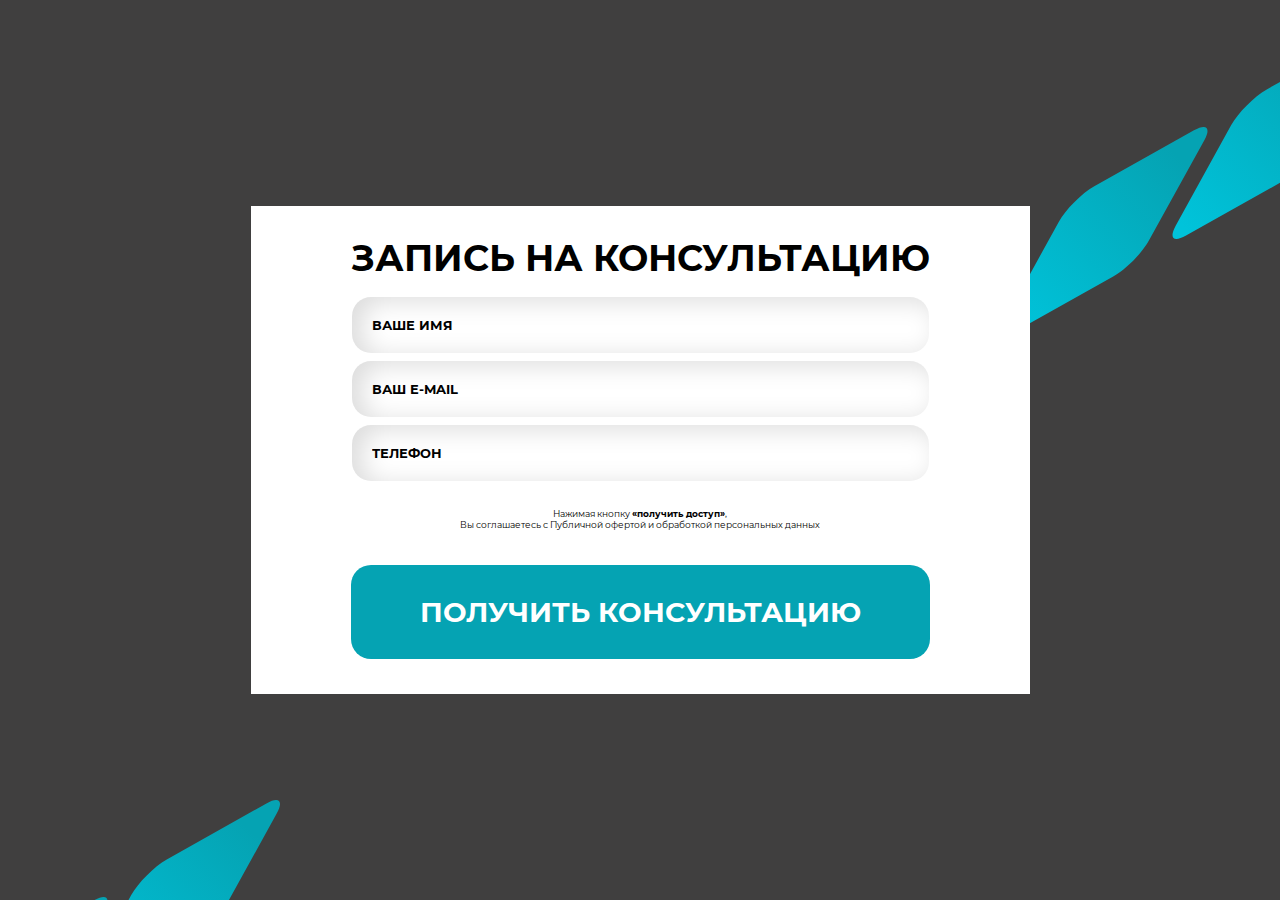
==== consultation.html @ 66cf389f "add forms" ====
<!DOCTYPE html>
<html lang="en">

<head>
    <meta charset="UTF-8">
    <meta http-equiv="X-UA-Compatible" content="IE=edge">
    <meta name="viewport" content="width=device-width, initial-scale=1.0">

    <link rel="apple-touch-icon" sizes="180x180" href="./images/apple-touch-icon.png">
    <link rel="icon" type="image/png" sizes="32x32" href="./images/favicon-32x32.png">
    <link rel="icon" type="image/png" sizes="16x16" href="./images/favicon-16x16.png">

    <title>Sreda</title>
    <link rel="stylesheet" href="./font/Montserrat/stylesheet.css">
    <link rel="stylesheet" href="./css/custom-select.css">
    <link rel="stylesheet" href="./css/style.css?4635423565">

    <script src="./js/jquery-3.4.0.min.js"></script>
</head>

<body>
    <div class="form-container">
        <div class="form-wrapper">
            <form action="#" autocomplete="off" class="form-valid">
                <div class="form-header">
                    запись на консультацию
                </div>
                <div class="form-group">
                    <input type="text" name="q-1" placeholder="Ваше Имя" data-reqired>
                    <div class="error-text">
                        Поле обязательное для заполнения
                    </div>
                </div>
                <div class="form-group">
                    <input type="email" name="q-2" placeholder="Ваш e-mail" data-reqired>
                    <div class="error-text">
                        Поле обязательное для заполнения
                    </div>
                </div>
                <div class="form-group">
                    <input class="phone" type="tel" name="q-3" placeholder="Телефон" data-reqired>
                    <div class="error-text">
                        Поле обязательное для заполнения
                    </div>
                </div>
                <div class="form-text">
                    Нажимая кнопку <span class="bold">«получить доступ»</span>, <br>
                    Вы соглашаетесь с Публичной офертой и обработкой персональных данных
                </div>
                <div class="btn-wrap">
                    <button class="btn-submit valid-form-send">
                        Получить консультацию
                    </button>
                </div>
            </form>
        </div>
    </div>
    <script src="./js/custom-select.js"></script>
    <script src="./js/validation.js"></script>
</body>

</html>
---- font/Montserrat/stylesheet.css ----
/* This stylesheet generated by Transfonter (https://transfonter.org) on October 3, 2017 10:05 PM */

@font-face {
	font-family: 'Montserrat';
	src: url('Montserrat-Light.eot');
	src: local('Montserrat Light'), local('Montserrat-Light'),
		url('Montserrat-Light.eot?#iefix') format('embedded-opentype'),
		url('Montserrat-Light.woff') format('woff'),
		url('Montserrat-Light.ttf') format('truetype');
	font-weight: 300;
	font-style: normal;
}

@font-face {
	font-family: 'Montserrat';
	src: url('Montserrat-MediumItalic.eot');
	src: local('Montserrat Medium Italic'), local('Montserrat-MediumItalic'),
		url('Montserrat-MediumItalic.eot?#iefix') format('embedded-opentype'),
		url('Montserrat-MediumItalic.woff') format('woff'),
		url('Montserrat-MediumItalic.ttf') format('truetype');
	font-weight: 500;
	font-style: italic;
}

@font-face {
	font-family: 'Montserrat';
	src: url('Montserrat-Thin.eot');
	src: local('Montserrat Thin'), local('Montserrat-Thin'),
		url('Montserrat-Thin.eot?#iefix') format('embedded-opentype'),
		url('Montserrat-Thin.woff') format('woff'),
		url('Montserrat-Thin.ttf') format('truetype');
	font-weight: 100;
	font-style: normal;
}

@font-face {
	font-family: 'Montserrat';
	src: url('Montserrat-ExtraLightItalic.eot');
	src: local('Montserrat ExtraLight Italic'), local('Montserrat-ExtraLightItalic'),
		url('Montserrat-ExtraLightItalic.eot?#iefix') format('embedded-opentype'),
		url('Montserrat-ExtraLightItalic.woff') format('woff'),
		url('Montserrat-ExtraLightItalic.ttf') format('truetype');
	font-weight: 200;
	font-style: italic;
}

@font-face {
	font-family: 'Montserrat';
	src: url('Montserrat-BoldItalic.eot');
	src: local('Montserrat Bold Italic'), local('Montserrat-BoldItalic'),
		url('Montserrat-BoldItalic.eot?#iefix') format('embedded-opentype'),
		url('Montserrat-BoldItalic.woff') format('woff'),
		url('Montserrat-BoldItalic.ttf') format('truetype');
	font-weight: bold;
	font-style: italic;
}

@font-face {
	font-family: 'Montserrat';
	src: url('Montserrat-SemiBold.eot');
	src: local('Montserrat SemiBold'), local('Montserrat-SemiBold'),
		url('Montserrat-SemiBold.eot?#iefix') format('embedded-opentype'),
		url('Montserrat-SemiBold.woff') format('woff'),
		url('Montserrat-SemiBold.ttf') format('truetype');
	font-weight: 600;
	font-style: normal;
}

@font-face {
	font-family: 'Montserrat';
	src: url('Montserrat-ExtraLight.eot');
	src: local('Montserrat ExtraLight'), local('Montserrat-ExtraLight'),
		url('Montserrat-ExtraLight.eot?#iefix') format('embedded-opentype'),
		url('Montserrat-ExtraLight.woff') format('woff'),
		url('Montserrat-ExtraLight.ttf') format('truetype');
	font-weight: 200;
	font-style: normal;
}

@font-face {
	font-family: 'Montserrat';
	src: url('Montserrat-ExtraBoldItalic.eot');
	src: local('Montserrat ExtraBold Italic'), local('Montserrat-ExtraBoldItalic'),
		url('Montserrat-ExtraBoldItalic.eot?#iefix') format('embedded-opentype'),
		url('Montserrat-ExtraBoldItalic.woff') format('woff'),
		url('Montserrat-ExtraBoldItalic.ttf') format('truetype');
	font-weight: 800;
	font-style: italic;
}

@font-face {
	font-family: 'Montserrat';
	src: url('Montserrat-Italic.eot');
	src: local('Montserrat Italic'), local('Montserrat-Italic'),
		url('Montserrat-Italic.eot?#iefix') format('embedded-opentype'),
		url('Montserrat-Italic.woff') format('woff'),
		url('Montserrat-Italic.ttf') format('truetype');
	font-weight: normal;
	font-style: italic;
}

@font-face {
	font-family: 'Montserrat';
	src: url('Montserrat-Bold.eot');
	src: local('Montserrat Bold'), local('Montserrat-Bold'),
		url('Montserrat-Bold.eot?#iefix') format('embedded-opentype'),
		url('Montserrat-Bold.woff') format('woff'),
		url('Montserrat-Bold.ttf') format('truetype');
	font-weight: bold;
	font-style: normal;
}

@font-face {
	font-family: 'Montserrat';
	src: url('Montserrat-LightItalic.eot');
	src: local('Montserrat Light Italic'), local('Montserrat-LightItalic'),
		url('Montserrat-LightItalic.eot?#iefix') format('embedded-opentype'),
		url('Montserrat-LightItalic.woff') format('woff'),
		url('Montserrat-LightItalic.ttf') format('truetype');
	font-weight: 300;
	font-style: italic;
}

@font-face {
	font-family: 'Montserrat';
	src: url('Montserrat-BlackItalic.eot');
	src: local('Montserrat Black Italic'), local('Montserrat-BlackItalic'),
		url('Montserrat-BlackItalic.eot?#iefix') format('embedded-opentype'),
		url('Montserrat-BlackItalic.woff') format('woff'),
		url('Montserrat-BlackItalic.ttf') format('truetype');
	font-weight: 900;
	font-style: italic;
}

@font-face {
	font-family: 'Montserrat';
	src: url('Montserrat-SemiBoldItalic.eot');
	src: local('Montserrat SemiBold Italic'), local('Montserrat-SemiBoldItalic'),
		url('Montserrat-SemiBoldItalic.eot?#iefix') format('embedded-opentype'),
		url('Montserrat-SemiBoldItalic.woff') format('woff'),
		url('Montserrat-SemiBoldItalic.ttf') format('truetype');
	font-weight: 600;
	font-style: italic;
}

/*@font-face {*/
/*	font-family: 'Montserrat';*/
/*	src: url('Montserrat-Regular.eot');*/
/*	src: local('Montserrat Regular'), local('Montserrat-Regular'),*/
/*		url('Montserrat-Regular.eot?#iefix') format('embedded-opentype'),*/
/*		url('Montserrat-Regular.woff') format('woff'),*/
/*		url('Montserrat-Regular.ttf') format('truetype');*/
/*	font-weight: normal;*/
/*	font-style: normal;*/
/*}*/
@font-face {
	font-family: "Montserrat";
	font-display: swap;
	src: url("Montserrat-Regular.ttf") format("truetype");
	font-style: normal;
	font-weight: 400;
}

@font-face {
	font-family: 'Montserrat';
	src: url('Montserrat-Medium.eot');
	src: local('Montserrat Medium'), local('Montserrat-Medium'),
		url('Montserrat-Medium.eot?#iefix') format('embedded-opentype'),
		url('Montserrat-Medium.woff') format('woff'),
		url('Montserrat-Medium.ttf') format('truetype');
	font-weight: 500;
	font-style: normal;
}

@font-face {
	font-family: 'Montserrat';
	src: url('Montserrat-ExtraBold.eot');
	src: local('Montserrat ExtraBold'), local('Montserrat-ExtraBold'),
		url('Montserrat-ExtraBold.eot?#iefix') format('embedded-opentype'),
		url('Montserrat-ExtraBold.woff') format('woff'),
		url('Montserrat-ExtraBold.ttf') format('truetype');
	font-weight: 800;
	font-style: normal;
}

@font-face {
	font-family: 'Montserrat';
	src: url('Montserrat-Black.eot');
	src: local('Montserrat Black'), local('Montserrat-Black'),
		url('Montserrat-Black.eot?#iefix') format('embedded-opentype'),
		url('Montserrat-Black.woff') format('woff'),
		url('Montserrat-Black.ttf') format('truetype');
	font-weight: 900;
	font-style: normal;
}

@font-face {
	font-family: 'Montserrat';
	src: url('Montserrat-ThinItalic.eot');
	src: local('Montserrat Thin Italic'), local('Montserrat-ThinItalic'),
		url('Montserrat-ThinItalic.eot?#iefix') format('embedded-opentype'),
		url('Montserrat-ThinItalic.woff') format('woff'),
		url('Montserrat-ThinItalic.ttf') format('truetype');
	font-weight: 100;
	font-style: italic;
}
---- css/custom-select.css ----
.customselect-wrapper .checked {
  display: inline-block;
  width: 10px;
  height: 10px;
  border: 0.5px solid #C4C4C4;
  border-radius: 50%;
  margin-right: 5px;
  -webkit-transition: all 0.3s ease-in;
  -o-transition: all 0.3s ease-in;
  transition: all 0.3s ease-in;
  cursor: pointer;
}

.customselect-wrapper .checked.active {
  background: #05A3B3;
  border-color: #05A3B3;
}

.customselect-wrapper .text {
  display: inline-block;
  max-width: calc(100% - 20px);
}

.customselect-wrapper .select-hidden {
  display: none;
  visibility: hidden;
  padding-right: 10px;
}

.customselect-wrapper .select {
  cursor: pointer;
  display: inline-block;
  position: relative;
  width: 100%;
}

.customselect-wrapper .select-styled {
  width: 100%;
  -webkit-transition: all 0.3s ease-in;
  -o-transition: all 0.3s ease-in;
  transition: all 0.3s ease-in;
  padding-right: 40px;
  background: #FFFFFF;
  -webkit-box-shadow: inset 10px 4px 26px rgba(0, 0, 0, 0.14);
          box-shadow: inset 10px 4px 26px rgba(0, 0, 0, 0.14);
  border-radius: 20px;
  padding: 20px;
  font-family: "Montserrat";
  font-weight: bold;
  font-size: 13px;
  line-height: 16px;
  text-transform: uppercase;
  color: #000000;
  border: 1px solid transparent;
  -webkit-transition: border-color 0.3s ease-in;
  -o-transition: border-color 0.3s ease-in;
  transition: border-color 0.3s ease-in;
}

.customselect-wrapper .select-styled:after {
  content: "";
  position: absolute;
  width: 28px;
  height: 12px;
  right: 20px;
  top: calc(50% - 6px);
  display: block;
  background: url(./../images/blue-arrow.svg);
  background-position: center;
  -webkit-background-size: contain;
          background-size: contain;
  background-repeat: no-repeat;
  -webkit-transition: all 0.3s ease-in;
  -o-transition: all 0.3s ease-in;
  transition: all 0.3s ease-in;
}

.customselect-wrapper .select-styled:hover {
  border-color: #05A3B3;
}

.customselect-wrapper .select-styled:active, .customselect-wrapper .select-styled.active {
  border-color: #05A3B3;
}

.customselect-wrapper .select-styled:active:after, .customselect-wrapper .select-styled.active:after {
  -webkit-transform: rotate(180deg);
      -ms-transform: rotate(180deg);
       -o-transform: rotate(180deg);
          transform: rotate(180deg);
}

.customselect-wrapper .select-options {
  display: none;
  position: absolute;
  top: 100%;
  right: 0;
  left: 0;
  z-index: 999;
  margin: 0;
  padding: 0;
  list-style: none;
  background: #FFFFFF;
  -webkit-box-shadow: inset 10px 4px 26px rgba(0, 0, 0, 0.14), 0px 5px 10px 0px rgba(0, 0, 0, 0.2);
          box-shadow: inset 10px 4px 26px rgba(0, 0, 0, 0.14), 0px 5px 10px 0px rgba(0, 0, 0, 0.2);
  border-radius: 20px;
  max-height: 150px;
  overflow: auto;
}

.customselect-wrapper .select-options li {
  margin: 0;
  -webkit-transition: all 0.2s ease-in;
  -o-transition: all 0.2s ease-in;
  transition: all 0.2s ease-in;
  font-family: "Montserrat";
  font-weight: bold;
  font-size: 13px;
  line-height: 16px;
  text-transform: uppercase;
  color: #000000;
  padding: 15px 20px;
  border-bottom: 0.5px solid #E0E0E0;
  display: -webkit-box;
  display: -webkit-flex;
  display: -ms-flexbox;
  display: flex;
  -webkit-box-align: center;
  -webkit-align-items: center;
      -ms-flex-align: center;
          align-items: center;
  background: transparent;
}

.customselect-wrapper .select-options li:hover {
  background: #61C3D9;
}

.customselect-wrapper .select-options li.active {
  border-bottom: 2px solid #05A3B3;
}

.customselect-wrapper .select-options li[rel="hide"] {
  display: none;
}
/*# sourceMappingURL=custom-select.css.map */
---- css/style.css ----
@charset "UTF-8";
html, body, div, span, applet, object, iframe, h1, h2, h3, h4, h5, h6, p, blockquote, pre, a, abbr, acronym, address, big, cite, code, del, dfn, em, img, ins, kbd, q, s, samp, small, strike, strong, sub, sup, tt, var, b, u, i, center, dl, dt, dd, ol, ul, li, fieldset, form, label, legend, table, caption, tbody, tfoot, thead, tr, th, td, article, aside, canvas, details, embed, figure, figcaption, footer, header, hgroup, menu, nav, output, ruby, section, summary, time, mark, audio, video {
  margin: 0;
  padding: 0;
  border: 0;
  font-size: 100%;
  font: inherit;
  vertical-align: baseline;
}

/* HTML5 display-role reset for older browsers */
article, aside, details, figcaption, figure, footer, header, hgroup, menu, nav, section {
  display: block;
}

body {
  line-height: 1;
}

ol, ul {
  list-style: none;
}

blockquote, q {
  quotes: none;
}

blockquote:before, blockquote:after {
  content: '';
  content: none;
}

q:before, q:after {
  content: '';
  content: none;
}

table {
  border-collapse: collapse;
  border-spacing: 0;
}

* {
  -webkit-box-sizing: border-box;
          box-sizing: border-box;
}

* {
  -webkit-box-sizing: border-box;
          box-sizing: border-box;
}

*::-webkit-scrollbar-track {
  -webkit-box-shadow: inset 0 0 6px rgba(0, 0, 0, 0.3);
          box-shadow: inset 0 0 6px rgba(0, 0, 0, 0.3);
  border-radius: 10px;
  background-color: #F5F5F5;
}

*::-webkit-scrollbar {
  width: 10px;
  background-color: #F5F5F5;
}

*::-webkit-scrollbar-thumb {
  border-radius: 5px;
  -webkit-box-shadow: inset 0 0 6px rgba(0, 0, 0, 0.3);
          box-shadow: inset 0 0 6px rgba(0, 0, 0, 0.3);
  background-color: #05A3B3;
}

body {
  font-family: "Montserrat";
  font-size: 14px;
  min-height: 100%;
}

.banner {
  width: 100%;
  position: relative;
  max-width: 100%;
  overflow: hidden;
}

.banner::before {
  content: "";
  width: 100%;
  height: 38px;
  background: #05A3B3;
  display: block;
  position: relative;
  z-index: 50;
}

.banner::after {
  content: "";
  position: absolute;
  width: 50%;
  height: 756px;
  background: url(./../images/banner-bg.png);
  background-position: center;
  background-repeat: no-repeat;
  -webkit-background-size: contain;
          background-size: contain;
  top: -20px;
  right: 18%;
  z-index: 1;
}

.banner .banner-content {
  padding-top: 100px;
  padding-bottom: 120px;
  padding-left: 75px;
  padding-right: 75px;
  position: relative;
  z-index: 50;
}

.banner .banner-content .logo {
  width: 90%;
  max-width: 656px;
  padding-bottom: 15px;
  margin: auto;
}

.banner .banner-content .logo img {
  width: 100%;
}

.banner .banner-content .black-text {
  max-width: 1200px;
  margin: auto;
  font-family: "Montserrat";
  font-weight: bold;
  font-size: 59px;
  line-height: 72px;
  text-align: center;
  text-transform: uppercase;
  color: #000000;
  padding-bottom: 40px;
}

.banner .banner-content .blue-text {
  font-family: "Montserrat";
  font-style: normal;
  font-weight: bold;
  font-size: 24px;
  line-height: 29px;
  text-transform: uppercase;
  color: #61C3D9;
  margin: auto;
  max-width: 700px;
  text-align: center;
}

.whatSreda {
  padding-top: 90px;
  padding-bottom: 40px;
  position: relative;
  width: 100%;
  max-width: 100%;
  overflow: hidden;
}

.whatSreda .bg-circle1 {
  position: absolute;
  z-index: 1;
  display: block;
  background: url(./../images/whatSreda-bg1.svg);
  background-position: left bottom;
  background-repeat: no-repeat;
  -webkit-background-size: contain;
          background-size: contain;
  bottom: 0px;
  left: 0px;
  width: 575px;
  height: 740px;
}

.whatSreda .bg-circle2 {
  content: "";
  position: absolute;
  z-index: 2;
  display: block;
  background: url(./../images/whatSreda-bg2.svg);
  background-position: left bottom;
  background-repeat: no-repeat;
  -webkit-background-size: contain;
          background-size: contain;
  bottom: 0px;
  left: 0px;
  width: 578px;
  height: 639px;
}

.whatSreda .bg-rhomb1 {
  position: absolute;
  width: 191px;
  height: 192px;
  top: 90px;
  right: 50px;
  background: url(./../images/blue-rhomb.svg);
  -webkit-background-size: contain;
          background-size: contain;
  background-repeat: no-repeat;
  background-position: center;
  z-index: 55;
}

.whatSreda .bg-rhomb2 {
  position: absolute;
  width: 191px;
  height: 192px;
  bottom: 94px;
  right: -50px;
  background: url(./../images/blue-rhomb.svg);
  -webkit-background-size: contain;
          background-size: contain;
  background-repeat: no-repeat;
  background-position: center;
  z-index: 55;
}

.whatSreda .whatSreda-content {
  position: relative;
  padding-left: 70px;
  padding-right: 70px;
  z-index: 50;
}

.whatSreda .whatSreda-content .whatSreda-header {
  position: relative;
  margin-left: 400px;
  font-family: "Montserrat";
  font-weight: bold;
  font-size: 64px;
  line-height: 78px;
  text-transform: uppercase;
  color: #000000;
  display: inline-block;
}

.whatSreda .whatSreda-content .whatSreda-header::before {
  content: "";
  position: absolute;
  z-index: 1;
  width: 225px;
  height: 15px;
  background: url(./../images/whtaSreda-header-bg.svg);
  background-position: center;
  background-repeat: no-repeat;
  -webkit-background-size: contain;
          background-size: contain;
  top: -20px;
  left: -25px;
}

.whatSreda .whatSreda-content .whatSreda-header::after {
  content: "";
  position: absolute;
  z-index: 1;
  width: 225px;
  height: 15px;
  background: url(./../images/whtaSreda-header-bg.svg);
  background-position: center;
  background-repeat: no-repeat;
  -webkit-background-size: contain;
          background-size: contain;
  bottom: -20px;
  right: -35px;
}

.whatSreda .whatSreda-content .whatSreda-block {
  margin-top: 40px;
  border: 4px solid #61C3D9;
  border-radius: 45px;
  display: -webkit-box;
  display: -webkit-flex;
  display: -ms-flexbox;
  display: flex;
  -webkit-box-align: stretch;
  -webkit-align-items: stretch;
      -ms-flex-align: stretch;
          align-items: stretch;
  -webkit-box-pack: start;
  -webkit-justify-content: flex-start;
      -ms-flex-pack: start;
          justify-content: flex-start;
  position: relative;
  min-height: 330px;
}

.whatSreda .whatSreda-content .whatSreda-block::before {
  content: "";
  position: absolute;
  width: 60px;
  height: 60px;
  border-radius: 15px;
  top: -30px;
  left: 45px;
  background: -webkit-linear-gradient(45deg, #00C3DA 5.24%, #05A3B3 86.37%);
  background: -o-linear-gradient(45deg, #00C3DA 5.24%, #05A3B3 86.37%);
  background: linear-gradient(45deg, #00C3DA 5.24%, #05A3B3 86.37%);
}

.whatSreda .whatSreda-content .whatSreda-block .whatSreda-phoneText {
  width: 400px;
  position: relative;
}

.whatSreda .whatSreda-content .whatSreda-block .whatSreda-phoneText::before {
  content: "";
  position: absolute;
  z-index: 10;
  bottom: 0px;
  left: 15px;
  width: 392px;
  height: 499px;
  background: url(./../images/whatSreda-phone.png);
  background-position: right bottom;
  background-repeat: no-repeat;
  -webkit-background-size: contain;
          background-size: contain;
  display: block;
}

.whatSreda .whatSreda-content .whatSreda-block .whatSreda-phoneText ul {
  position: absolute;
  width: 169px;
  height: 330px;
  background: #403F3F;
  bottom: 146px;
  left: 168px;
  padding: 33px 15px;
}

.whatSreda .whatSreda-content .whatSreda-block .whatSreda-phoneText ul .logo {
  padding-bottom: 46px;
  width: 135px;
  max-width: 100%;
}

.whatSreda .whatSreda-content .whatSreda-block .whatSreda-phoneText ul .logo img {
  width: 100%;
}

.whatSreda .whatSreda-content .whatSreda-block .whatSreda-phoneText ul .item {
  padding-right: 5px;
  padding-left: 5px;
  position: relative;
  padding-bottom: 20px;
  font-family: "Montserrat";
  font-size: 14px;
  line-height: 17px;
  color: #FFFFFF;
  display: -webkit-box;
  display: -webkit-flex;
  display: -ms-flexbox;
  display: flex;
  -webkit-box-align: center;
  -webkit-align-items: center;
      -ms-flex-align: center;
          align-items: center;
  -webkit-box-pack: start;
  -webkit-justify-content: flex-start;
      -ms-flex-pack: start;
          justify-content: flex-start;
}

.whatSreda .whatSreda-content .whatSreda-block .whatSreda-phoneText ul .item::before {
  content: "";
  margin-right: 7px;
  min-width: 15px;
  width: 15px;
  height: 15px;
  background: -webkit-linear-gradient(45deg, #00C3DA 5.24%, #05A3B3 86.37%);
  background: -o-linear-gradient(45deg, #00C3DA 5.24%, #05A3B3 86.37%);
  background: linear-gradient(45deg, #00C3DA 5.24%, #05A3B3 86.37%);
  border-radius: 3px;
  display: block;
}

.whatSreda .whatSreda-content .whatSreda-block .whatSreda-text {
  width: calc(100% - 400px);
  padding-top: 85px;
  padding-right: 70px;
  padding-bottom: 70px;
  font-family: "Montserrat";
  font-size: 28px;
  line-height: 34px;
  color: #000000;
}

.whatSreda .whatSreda-content .whatSreda-block .whatSreda-text .bold {
  font-weight: bold;
}

.whatSreda .whatSreda-content .btns-cont {
  display: -webkit-box;
  display: -webkit-flex;
  display: -ms-flexbox;
  display: flex;
  -webkit-box-align: stretch;
  -webkit-align-items: stretch;
      -ms-flex-align: stretch;
          align-items: stretch;
  -webkit-justify-content: space-around;
      -ms-flex-pack: distribute;
          justify-content: space-around;
  padding-top: 90px;
}

.whatSreda .whatSreda-content .btns-cont .btn-blue {
  width: 50%;
  max-width: 540px;
}

.btn-blue {
  background: #05A3B3;
  border-radius: 20px;
  padding: 18px 80px;
  font-family: "Montserrat";
  font-weight: bold;
  font-size: 24px;
  line-height: 29px;
  text-transform: uppercase;
  color: #FFFFFF;
  text-align: center;
  white-space: normal;
  text-decoration: none;
  outline: none;
  border: none;
  cursor: pointer;
  display: -webkit-box;
  display: -webkit-flex;
  display: -ms-flexbox;
  display: flex;
  -webkit-box-align: center;
  -webkit-align-items: center;
      -ms-flex-align: center;
          align-items: center;
  -webkit-box-pack: center;
  -webkit-justify-content: center;
      -ms-flex-pack: center;
          justify-content: center;
  -webkit-box-shadow: 0px 4px 4px rgba(0, 0, 0, 0.25);
          box-shadow: 0px 4px 4px rgba(0, 0, 0, 0.25);
  margin-right: 10px;
  margin-left: 10px;
}

.twoBlocks {
  padding: 80px 60px;
  background: -webkit-gradient(linear, left top, left bottom, from(#05A3B3), to(#00C3DA));
  background: -webkit-linear-gradient(top, #05A3B3 0%, #00C3DA 100%);
  background: -o-linear-gradient(top, #05A3B3 0%, #00C3DA 100%);
  background: linear-gradient(180deg, #05A3B3 0%, #00C3DA 100%);
}

.twoBlocks .twoBlocks-content {
  display: -webkit-box;
  display: -webkit-flex;
  display: -ms-flexbox;
  display: flex;
  -webkit-box-align: start;
  -webkit-align-items: flex-start;
      -ms-flex-align: start;
          align-items: flex-start;
  -webkit-box-pack: justify;
  -webkit-justify-content: space-between;
      -ms-flex-pack: justify;
          justify-content: space-between;
}

.twoBlocks .twoBlocks-content .block-item {
  width: calc(50% - 40px);
  background: rgba(255, 255, 255, 0.86);
  border-radius: 28px;
  padding: 35px 60px;
}

.twoBlocks .twoBlocks-content .block-item:nth-child(2) {
  margin-top: 40px;
}

.twoBlocks .twoBlocks-content .block-item .block-header {
  display: -webkit-box;
  display: -webkit-flex;
  display: -ms-flexbox;
  display: flex;
  -webkit-box-align: center;
  -webkit-align-items: center;
      -ms-flex-align: center;
          align-items: center;
  -webkit-box-pack: start;
  -webkit-justify-content: flex-start;
      -ms-flex-pack: start;
          justify-content: flex-start;
  padding-bottom: 30px;
}

.twoBlocks .twoBlocks-content .block-item .block-header .icon {
  width: 92px;
  min-width: 92px;
}

.twoBlocks .twoBlocks-content .block-item .block-header .icon img {
  max-width: 100%;
}

.twoBlocks .twoBlocks-content .block-item .block-header .name {
  padding-left: 30px;
  font-family: "Montserrat";
  font-weight: 900;
  font-size: 40px;
  line-height: 49px;
  color: #61C3D9;
}

.twoBlocks .twoBlocks-content .block-item .block-content {
  font-family: "Montserrat";
  font-size: 30px;
  line-height: 36px;
}

.twoBlocks .twoBlocks-content .block-item .block-content p {
  padding-bottom: 30px;
}

.twoBlocks .twoBlocks-content .block-item .block-content .italic {
  font-style: italic;
  font-size: 24px;
  line-height: 30px;
  font-weight: bold;
}

.twoBlocks .twoBlocks-content .block-item .block-content .author {
  font-style: italic;
  font-size: 24px;
  line-height: 30px;
  font-weight: bold;
  text-align: right;
}

.slider {
  padding-top: 45px;
  padding-bottom: 60px;
  position: relative;
}

.slider::after {
  content: "";
  position: absolute;
  bottom: 0px;
  right: 0px;
  width: 443px;
  height: 407px;
  background: url(./../images/slider-bg.svg);
  background-position: bottom right;
  background-repeat: no-repeat;
  -webkit-background-size: contain;
          background-size: contain;
  display: block;
  z-index: 1;
}

.slider .slider-content {
  position: relative;
  z-index: 50;
}

.slider .slider-header {
  font-family: "Montserrat";
  font-style: normal;
  font-weight: bold;
  font-size: 64px;
  line-height: 78px;
  text-transform: uppercase;
  color: #000000;
  padding-left: 70px;
  padding-right: 70px;
}

.slider .slider-block {
  width: 100%;
}

.slider .slider-block .owl-carousel .owl-stage-outer {
  padding-top: 70px;
  padding-bottom: 70px;
}

.slider .slider-block .owl-carousel .owl-stage-outer .owl-stage {
  display: -webkit-box;
  display: -webkit-flex;
  display: -ms-flexbox;
  display: flex;
  -webkit-box-align: stretch;
  -webkit-align-items: stretch;
      -ms-flex-align: stretch;
          align-items: stretch;
}

.slider .slider-block .owl-carousel .owl-stage-outer .owl-stage .slider-item {
  height: 100%;
}

.slider .slider-block .owl-carousel .owl-nav {
  position: absolute;
  top: 50%;
  left: 325px;
  right: 325px;
  -webkit-transform: translateY(-50%);
      -ms-transform: translateY(-50%);
       -o-transform: translateY(-50%);
          transform: translateY(-50%);
  display: -webkit-box;
  display: -webkit-flex;
  display: -ms-flexbox;
  display: flex;
  -webkit-box-align: center;
  -webkit-align-items: center;
      -ms-flex-align: center;
          align-items: center;
  -webkit-box-pack: justify;
  -webkit-justify-content: space-between;
      -ms-flex-pack: justify;
          justify-content: space-between;
}

.slider .slider-block .owl-carousel .owl-nav .owl-prev {
  width: 17px;
  height: 40px;
  background: url(./../images/slider-arrow.svg);
  background-position: center;
  background-repeat: no-repeat;
  -webkit-background-size: contain;
          background-size: contain;
  opacity: 0.18;
  -webkit-transition: opacity 0.3s ease-in;
  -o-transition: opacity 0.3s ease-in;
  transition: opacity 0.3s ease-in;
}

.slider .slider-block .owl-carousel .owl-nav .owl-prev:hover {
  opacity: 0.5;
}

.slider .slider-block .owl-carousel .owl-nav .owl-prev span {
  display: none;
}

.slider .slider-block .owl-carousel .owl-nav .owl-next {
  width: 17px;
  height: 40px;
  -webkit-transform: rotate(180deg);
      -ms-transform: rotate(180deg);
       -o-transform: rotate(180deg);
          transform: rotate(180deg);
  background: url(./../images/slider-arrow.svg);
  background-position: center;
  background-repeat: no-repeat;
  -webkit-background-size: contain;
          background-size: contain;
  opacity: 0.18;
  -webkit-transition: opacity 0.3s ease-in;
  -o-transition: opacity 0.3s ease-in;
  transition: opacity 0.3s ease-in;
}

.slider .slider-block .owl-carousel .owl-nav .owl-next:hover {
  opacity: 0.5;
}

.slider .slider-block .owl-carousel .owl-nav .owl-next span {
  display: none;
}

.slider .slider-block .slider-item {
  background: #FFFFFF;
  -webkit-box-shadow: 0px 4px 50px 40px rgba(196, 195, 195, 0.35), inset 0px 4px 4px #BBBBBB, inset 0px 4px 53px #E8E8E8;
          box-shadow: 0px 4px 50px 40px rgba(196, 195, 195, 0.35), inset 0px 4px 4px #BBBBBB, inset 0px 4px 53px #E8E8E8;
  border-radius: 38px;
  padding: 20px 30px;
}

.slider .slider-block .slider-item .slider-item-header {
  display: -webkit-box;
  display: -webkit-flex;
  display: -ms-flexbox;
  display: flex;
  -webkit-box-align: center;
  -webkit-align-items: center;
      -ms-flex-align: center;
          align-items: center;
  -webkit-box-pack: end;
  -webkit-justify-content: flex-end;
      -ms-flex-pack: end;
          justify-content: flex-end;
  padding-bottom: 25px;
}

.slider .slider-block .slider-item .slider-item-header .name {
  font-family: "Montserrat";
  font-weight: 900;
  font-size: 48px;
  line-height: 59px;
  color: #000000;
  padding-right: 15px;
}

.slider .slider-block .slider-item .slider-item-header .icon {
  width: 75px;
  min-width: 75px;
}

.slider .slider-block .slider-item .slider-item-header .icon img {
  width: 100%;
}

.slider .slider-block .slider-item .slider-row {
  display: -webkit-box;
  display: -webkit-flex;
  display: -ms-flexbox;
  display: flex;
  -webkit-box-align: start;
  -webkit-align-items: flex-start;
      -ms-flex-align: start;
          align-items: flex-start;
  -webkit-box-pack: justify;
  -webkit-justify-content: space-between;
      -ms-flex-pack: justify;
          justify-content: space-between;
}

.slider .slider-block .slider-item .slider-row .text-col {
  width: 100%;
  padding-right: 10px;
  font-family: "Montserrat";
  font-style: normal;
  font-weight: 300;
  font-size: 16px;
  line-height: 20px;
  color: #000000;
}

.slider .slider-block .slider-item .slider-row .text-col .bold {
  font-weight: 700;
}

.slider .slider-block .slider-item .slider-row .text-col .italic {
  font-style: italic;
  font-weight: 700;
  padding-top: 20px;
}

.slider .slider-block .slider-item .slider-row .text-col ul {
  padding-top: 20px;
  list-style: '•';
}

.slider .slider-block .slider-item .slider-row .text-col ul li {
  padding-left: 10px;
}

.slider .slider-block .slider-item .slider-row .img-col {
  width: 50%;
}

.slider .slider-block .slider-item .slider-row .img-col.img-60 {
  width: 60%;
  min-width: 60%;
}

.slider .slider-block .slider-item .slider-row .img-col.img-45 {
  width: 45%;
  min-width: 45%;
}

.slider .slider-block .slider-item .slider-row .img-col.img-35 {
  width: 35%;
  min-width: 35%;
}

.slider .slider-block .slider-item .slider-row .img-col img {
  width: 100%;
}

.slider .btns-cont {
  display: -webkit-box;
  display: -webkit-flex;
  display: -ms-flexbox;
  display: flex;
  -webkit-box-align: stretch;
  -webkit-align-items: stretch;
      -ms-flex-align: stretch;
          align-items: stretch;
  -webkit-justify-content: space-around;
      -ms-flex-pack: distribute;
          justify-content: space-around;
  margin-top: -30px;
  padding-left: 70px;
  padding-right: 70px;
}

.slider .btns-cont .btn-blue {
  width: 50%;
  max-width: 540px;
}

.steps {
  position: relative;
  max-width: 100%;
  overflow: hidden;
}

.steps::before {
  content: "";
  position: absolute;
  width: 595px;
  height: 456px;
  background: url(./../images/steps-bg-top.svg);
  background-position: top right;
  background-repeat: no-repeat;
  -webkit-background-size: contain;
          background-size: contain;
  top: 0px;
  right: 0px;
  z-index: 1;
}

.steps::after {
  content: "";
  position: absolute;
  width: 1156px;
  height: 402px;
  background: url(./../images/steps-bg-bottom.svg);
  background-position: top right;
  background-repeat: no-repeat;
  -webkit-background-size: contain;
          background-size: contain;
  bottom: 0px;
  right: 50px;
  z-index: 1;
}

.steps .bg-rhombs {
  content: "";
  position: absolute;
  width: 380px;
  height: 304px;
  background: url(./../images/steps-bg-top-rhoms.svg);
  background-position: top right;
  background-repeat: no-repeat;
  -webkit-background-size: contain;
          background-size: contain;
  top: 0px;
  right: 0px;
  z-index: 55;
}

.steps .steps-content {
  padding-left: 70px;
  padding-right: 70px;
  padding-top: 35px;
  padding-bottom: 60px;
  position: relative;
  z-index: 50;
}

.steps .steps-content .steps-header {
  font-family: "Montserrat";
  font-weight: bold;
  font-size: 64px;
  line-height: 78px;
  text-transform: uppercase;
  color: #000000;
}

.steps .steps-content .steps-under-header {
  font-family: "Montserrat";
  font-weight: bold;
  font-size: 36px;
  line-height: 43px;
  text-transform: uppercase;
  color: #61C3D9;
}

.steps .steps-content .steps-list {
  display: -webkit-box;
  display: -webkit-flex;
  display: -ms-flexbox;
  display: flex;
  -webkit-box-orient: vertical;
  -webkit-box-direction: normal;
  -webkit-flex-direction: column;
      -ms-flex-direction: column;
          flex-direction: column;
  -webkit-box-align: start;
  -webkit-align-items: flex-start;
      -ms-flex-align: start;
          align-items: flex-start;
  -webkit-box-pack: start;
  -webkit-justify-content: flex-start;
      -ms-flex-pack: start;
          justify-content: flex-start;
  padding-top: 20px;
  padding-bottom: 45px;
}

.steps .steps-content .steps-list .step-item {
  padding-bottom: 16px;
  display: -webkit-box;
  display: -webkit-flex;
  display: -ms-flexbox;
  display: flex;
  -webkit-box-align: center;
  -webkit-align-items: center;
      -ms-flex-align: center;
          align-items: center;
  -webkit-box-pack: start;
  -webkit-justify-content: flex-start;
      -ms-flex-pack: start;
          justify-content: flex-start;
}

.steps .steps-content .steps-list .step-item:nth-child(1) .step-text {
  margin-left: 35px;
}

.steps .steps-content .steps-list .step-item:nth-child(1) .step-text::after {
  content: "";
  position: absolute;
  bottom: -15px;
  left: 150px;
  right: -270px;
  border-bottom: 4px dashed #000000;
  z-index: 2;
}

.steps .steps-content .steps-list .step-item:nth-child(2) {
  padding-left: 40px;
}

.steps .steps-content .steps-list .step-item:nth-child(2) .step-text {
  margin-left: 60px;
}

.steps .steps-content .steps-list .step-item:nth-child(2) .step-text::after {
  content: "";
  position: absolute;
  bottom: -15px;
  left: -17px;
  right: -200px;
  border-bottom: 4px dashed #000000;
  z-index: 2;
}

.steps .steps-content .steps-list .step-item:nth-child(3) {
  padding-left: 80px;
}

.steps .steps-content .steps-list .step-item:nth-child(3) .step-text {
  margin-left: 80px;
}

.steps .steps-content .steps-list .step-item:nth-child(3) .step-text::after {
  content: "";
  position: absolute;
  bottom: -15px;
  left: 220px;
  right: -400px;
  border-bottom: 4px dashed #000000;
  z-index: 2;
}

.steps .steps-content .steps-list .step-item:nth-child(4) {
  padding-left: 120px;
}

.steps .steps-content .steps-list .step-item:nth-child(4) .step-text {
  margin-left: 100px;
}

.steps .steps-content .steps-list .step-item:nth-child(4) .step-text::after {
  content: "";
  position: absolute;
  bottom: -16px;
  left: -430px;
  right: -100px;
  border-bottom: 4px dashed #000000;
  z-index: 2;
}

.steps .steps-content .steps-list .step-item:nth-child(4) .step-text::before {
  content: "";
  position: absolute;
  bottom: -43px;
  left: -440px;
  width: 60px;
  height: 60px;
  border-radius: 15px;
  background: -webkit-linear-gradient(45deg, #00C3DA 5.24%, #05A3B3 86.37%);
  background: -o-linear-gradient(45deg, #00C3DA 5.24%, #05A3B3 86.37%);
  background: linear-gradient(45deg, #00C3DA 5.24%, #05A3B3 86.37%);
  z-index: 5;
}

.steps .steps-content .steps-list .step-item:nth-child(5) {
  padding-left: 160px;
}

.steps .steps-content .steps-list .step-item:nth-child(5) .step-text {
  margin-left: 110px;
}

.steps .steps-content .steps-list .step-item .step-number {
  background: #FFFFFF;
  -webkit-box-shadow: 0px 4px 68px #CAE1F2, inset 0px 4px 4px #05A3B3, inset 0px 4px 53px #61C3D9;
          box-shadow: 0px 4px 68px #CAE1F2, inset 0px 4px 4px #05A3B3, inset 0px 4px 53px #61C3D9;
  border-radius: 38px;
  padding: 20px 50px;
  min-width: 230px;
  font-family: "Montserrat";
  font-weight: bold;
  font-size: 24px;
  line-height: 29px;
  text-transform: uppercase;
  color: #05A3B3;
  text-align: center;
}

.steps .steps-content .steps-list .step-item .step-text {
  font-family: "Montserrat";
  font-size: 24px;
  line-height: 29px;
  color: #000000;
  position: relative;
  margin-left: 35px;
}

.steps .steps-content .steps-list .step-item .bold {
  font-weight: bold;
}

.steps .steps-content .bottom-row {
  display: -webkit-box;
  display: -webkit-flex;
  display: -ms-flexbox;
  display: flex;
  -webkit-box-align: center;
  -webkit-align-items: center;
      -ms-flex-align: center;
          align-items: center;
  -webkit-box-pack: start;
  -webkit-justify-content: flex-start;
      -ms-flex-pack: start;
          justify-content: flex-start;
  padding-left: 170px;
}

.steps .steps-content .bottom-row .btn-wrap {
  padding-right: 30px;
  max-width: 40%;
}

.steps .steps-content .bottom-row .btn-wrap .btn-blue {
  width: 390px;
  max-width: 100%;
  font-size: 18px;
  line-height: 22px;
  padding: 8px 20px;
}

.steps .steps-content .bottom-row .text-col {
  font-family: "Montserrat";
  font-weight: bold;
  font-size: 24px;
  line-height: 29px;
  text-transform: uppercase;
  color: #000000;
  max-width: 730px;
}

.involved {
  padding-top: 15px;
  padding-bottom: 60px;
  padding-left: 70px;
  padding-right: 70px;
}

.involved .involved-header {
  font-family: "Montserrat";
  font-weight: bold;
  font-size: 64px;
  line-height: 78px;
  text-transform: uppercase;
  color: #000000;
}

.involved .involved-under-header {
  font-size: 36px;
  line-height: 43px;
  font-family: "Montserrat";
  text-transform: uppercase;
  font-weight: bold;
  color: #61C3D9;
  padding-bottom: 20px;
}

.involved .involved-row {
  padding-left: 15px;
  padding-right: 15px;
  display: -webkit-box;
  display: -webkit-flex;
  display: -ms-flexbox;
  display: flex;
  -webkit-box-align: stretch;
  -webkit-align-items: stretch;
      -ms-flex-align: stretch;
          align-items: stretch;
  -webkit-box-pack: justify;
  -webkit-justify-content: space-between;
      -ms-flex-pack: justify;
          justify-content: space-between;
}

.involved .involved-row > div {
  width: calc(50% - 20px);
}

.involved .involved-block {
  background: -webkit-gradient(linear, left top, left bottom, from(#05A3B3), to(#00C3DA));
  background: -webkit-linear-gradient(top, #05A3B3 0%, #00C3DA 100%);
  background: -o-linear-gradient(top, #05A3B3 0%, #00C3DA 100%);
  background: linear-gradient(180deg, #05A3B3 0%, #00C3DA 100%);
  border-radius: 34px;
  padding: 30px;
}

.involved .involved-block:nth-child(odd) .block-header {
  padding-left: 20px;
}

.involved .involved-block:nth-child(odd) .block-item {
  padding-left: 20px;
}

.involved .involved-block:nth-child(odd) .block-item::after {
  content: "";
  position: absolute;
  top: 0px;
  left: 0px;
  right: -75px;
  border-top: 3px solid #C1ECFF;
}

.involved .involved-block:nth-child(odd) .block-item::before {
  content: "";
  position: absolute;
  width: 10px;
  height: 10px;
  background-color: #C1ECFF;
  -webkit-transform: rotate(45deg);
      -ms-transform: rotate(45deg);
       -o-transform: rotate(45deg);
          transform: rotate(45deg);
  top: -3.75px;
  left: 0px;
}

.involved .involved-block:nth-child(odd) .block-item:last-child .text::after {
  content: "";
  position: absolute;
  bottom: 0px;
  left: 0px;
  right: -75px;
  border-top: 3px solid #C1ECFF;
}

.involved .involved-block:nth-child(odd) .block-item:last-child .text::before {
  content: "";
  position: absolute;
  width: 10px;
  height: 10px;
  background-color: #C1ECFF;
  -webkit-transform: rotate(45deg);
      -ms-transform: rotate(45deg);
       -o-transform: rotate(45deg);
          transform: rotate(45deg);
  bottom: -3.75px;
  left: 0px;
}

.involved .involved-block:nth-child(even) .block-item {
  padding-right: 20px;
}

.involved .involved-block:nth-child(even) .block-item::after {
  content: "";
  position: absolute;
  top: 0px;
  right: 0px;
  left: -75px;
  border-top: 3px solid #C1ECFF;
}

.involved .involved-block:nth-child(even) .block-item::before {
  content: "";
  position: absolute;
  width: 10px;
  height: 10px;
  background-color: #C1ECFF;
  -webkit-transform: rotate(45deg);
      -ms-transform: rotate(45deg);
       -o-transform: rotate(45deg);
          transform: rotate(45deg);
  top: -3.75px;
  right: 0px;
}

.involved .involved-block:nth-child(even) .block-item:last-child .text::after {
  content: "";
  position: absolute;
  bottom: 0px;
  right: 0px;
  left: -75px;
  border-top: 3px solid #C1ECFF;
}

.involved .involved-block:nth-child(even) .block-item:last-child .text::before {
  content: "";
  position: absolute;
  width: 10px;
  height: 10px;
  background-color: #C1ECFF;
  -webkit-transform: rotate(45deg);
      -ms-transform: rotate(45deg);
       -o-transform: rotate(45deg);
          transform: rotate(45deg);
  bottom: -3.75px;
  right: 0px;
}

.involved .involved-block .block-header {
  font-family: "Montserrat";
  font-style: normal;
  font-weight: bold;
  font-size: 18px;
  line-height: 22px;
  text-transform: uppercase;
  color: #FFFFFF;
  min-height: 45px;
  padding-bottom: 10px;
  padding: 5px 0px;
}

.involved .involved-block .block-list {
  display: -webkit-box;
  display: -webkit-flex;
  display: -ms-flexbox;
  display: flex;
  -webkit-box-orient: vertical;
  -webkit-box-direction: normal;
  -webkit-flex-direction: column;
      -ms-flex-direction: column;
          flex-direction: column;
  -webkit-box-align: stretch;
  -webkit-align-items: stretch;
      -ms-flex-align: stretch;
          align-items: stretch;
  -webkit-box-pack: stretch;
  -webkit-justify-content: stretch;
      -ms-flex-pack: stretch;
          justify-content: stretch;
}

.involved .involved-block .block-item {
  padding: 5px 0px;
  font-family: "Montserrat";
  font-style: normal;
  font-weight: normal;
  font-size: 16px;
  line-height: 20px;
  color: #FFFFFF;
  min-height: 55px;
  display: -webkit-box;
  display: -webkit-flex;
  display: -ms-flexbox;
  display: flex;
  -webkit-box-align: center;
  -webkit-align-items: center;
      -ms-flex-align: center;
          align-items: center;
  -webkit-box-pack: start;
  -webkit-justify-content: flex-start;
      -ms-flex-pack: start;
          justify-content: flex-start;
  position: relative;
}

.involved .involved-block .block-item span {
  display: inline;
}

.involved .involved-block .bold {
  font-weight: bold;
}

.involved .bottom-row {
  display: -webkit-box;
  display: -webkit-flex;
  display: -ms-flexbox;
  display: flex;
  -webkit-box-align: center;
  -webkit-align-items: center;
      -ms-flex-align: center;
          align-items: center;
  -webkit-box-pack: justify;
  -webkit-justify-content: space-between;
      -ms-flex-pack: justify;
          justify-content: space-between;
  padding-top: 15px;
}

.involved .bottom-row .bonus-col {
  width: 50%;
  padding-right: 10px;
  max-width: 277px;
}

.involved .bottom-row .bonus-col .label {
  font-family: "Montserrat";
  font-weight: bold;
  font-size: 18px;
  line-height: 22px;
  text-transform: uppercase;
  color: #000000;
}

.involved .bottom-row .bonus-col .text {
  font-family: "Montserrat";
  font-weight: bold;
  font-size: 18px;
  line-height: 22px;
  text-transform: uppercase;
  color: #05A3B3;
}

.involved .bottom-row .btn-col {
  width: 50%;
}

.involved .bottom-row .btn-col .btn-navy {
  width: 100%;
  text-decoration: none;
  outline: none;
  -webkit-box-shadow: 0px 4px 28px rgba(0, 0, 0, 0.25);
          box-shadow: 0px 4px 28px rgba(0, 0, 0, 0.25);
  padding: 17px 20px;
  text-align: center;
  background: #186587;
  border-radius: 20px;
  font-family: "Montserrat";
  font-weight: bold;
  font-size: 14px;
  line-height: 17px;
  text-transform: uppercase;
  color: #FFFFFF;
  cursor: pointer;
  display: block;
}

.unique {
  position: relative;
  padding-bottom: 60px;
  padding-top: 20px;
}

.unique .unique-content {
  padding-left: 70px;
  padding-right: 70px;
}

.unique .unique-header {
  font-family: "Montserrat";
  font-weight: bold;
  font-size: 64px;
  line-height: 78px;
  text-transform: uppercase;
  color: #000000;
  text-align: right;
}

.unique .unique-under-header {
  font-family: "Montserrat";
  font-weight: bold;
  font-size: 36px;
  line-height: 44px;
  text-transform: uppercase;
  color: #61C3D9;
  text-align: right;
  position: relative;
}

.unique .unique-under-header::after {
  content: "";
  position: absolute;
  left: -50px;
  bottom: -10px;
  width: 376px;
  height: 10px;
  background: url(./../images/blue-dots.svg);
  background-position: center;
  background-repeat: no-repeat;
  -webkit-background-size: contain;
          background-size: contain;
}

.unique .unique-list {
  padding-top: 65px;
  padding-bottom: 20px;
  display: -webkit-box;
  display: -webkit-flex;
  display: -ms-flexbox;
  display: flex;
  -webkit-box-align: center;
  -webkit-align-items: center;
      -ms-flex-align: center;
          align-items: center;
  -webkit-box-pack: start;
  -webkit-justify-content: flex-start;
      -ms-flex-pack: start;
          justify-content: flex-start;
  -webkit-flex-wrap: wrap;
      -ms-flex-wrap: wrap;
          flex-wrap: wrap;
  margin-left: -30px;
  margin-right: -30px;
}

.unique .unique-list .unique-item {
  padding-bottom: 80px;
  display: -webkit-box;
  display: -webkit-flex;
  display: -ms-flexbox;
  display: flex;
  -webkit-box-align: center;
  -webkit-align-items: center;
      -ms-flex-align: center;
          align-items: center;
  -webkit-box-pack: start;
  -webkit-justify-content: flex-start;
      -ms-flex-pack: start;
          justify-content: flex-start;
}

.unique .unique-list .unique-item:nth-child(3n + 1) {
  width: 27%;
  min-width: 27%;
}

.unique .unique-list .unique-item:nth-child(3n + 2) {
  width: 34%;
  min-width: 34%;
}

.unique .unique-list .unique-item:nth-child(3n + 3) {
  width: 39%;
  min-width: 36%;
}

.unique .unique-list .unique-item:nth-child(3) {
  position: relative;
}

.unique .unique-list .unique-item:nth-child(3)::after {
  content: "";
  position: absolute;
  width: 376px;
  height: 10px;
  background: url(./../images/blue-dots.svg);
  background-position: center;
  background-repeat: no-repeat;
  -webkit-background-size: contain;
          background-size: contain;
  bottom: 30px;
  right: 0px;
}

.unique .unique-list .unique-item:nth-child(4) {
  position: relative;
}

.unique .unique-list .unique-item:nth-child(4)::after {
  content: "";
  position: absolute;
  width: 376px;
  height: 10px;
  background: url(./../images/blue-dots.svg);
  background-position: center;
  background-repeat: no-repeat;
  -webkit-background-size: contain;
          background-size: contain;
  bottom: 20px;
  left: 50%;
}

.unique .unique-list .unique-item .blue-block {
  background: -webkit-gradient(linear, left top, left bottom, from(#05A3B3), to(#61C3D9));
  background: -webkit-linear-gradient(top, #05A3B3 0%, #61C3D9 100%);
  background: -o-linear-gradient(top, #05A3B3 0%, #61C3D9 100%);
  background: linear-gradient(180deg, #05A3B3 0%, #61C3D9 100%);
  -webkit-box-shadow: 0px 4px 4px rgba(0, 0, 0, 0.25);
          box-shadow: 0px 4px 4px rgba(0, 0, 0, 0.25);
  border-radius: 23px;
  display: -webkit-box;
  display: -webkit-flex;
  display: -ms-flexbox;
  display: flex;
  -webkit-box-orient: vertical;
  -webkit-box-direction: normal;
  -webkit-flex-direction: column;
      -ms-flex-direction: column;
          flex-direction: column;
  -webkit-box-align: start;
  -webkit-align-items: flex-start;
      -ms-flex-align: start;
          align-items: flex-start;
  -webkit-box-pack: center;
  -webkit-justify-content: center;
      -ms-flex-pack: center;
          justify-content: center;
  padding: 15px 20px;
  padding-right: 40px;
  min-height: 104px;
  white-space: nowrap;
}

.unique .unique-list .unique-item .blue-block .big-text {
  font-family: "Montserrat";
  font-weight: bold;
  font-size: 48px;
  line-height: 59px;
  text-transform: uppercase;
  color: #FFFFFF;
}

.unique .unique-list .unique-item .blue-block .small-text {
  font-family: "Montserrat";
  font-weight: bold;
  font-size: 18px;
  line-height: 22px;
  text-transform: uppercase;
  color: #FFFFFF;
}

.unique .unique-list .unique-item .text-block {
  font-family: "Montserrat";
  font-size: 22px;
  line-height: 26px;
  color: #000000;
  padding-left: 15px;
  padding-right: 30px;
}

.unique .unique-list .unique-item .bold {
  font-weight: bold;
}

.unique .bottom-row {
  display: -webkit-box;
  display: -webkit-flex;
  display: -ms-flexbox;
  display: flex;
  -webkit-box-align: center;
  -webkit-align-items: center;
      -ms-flex-align: center;
          align-items: center;
  -webkit-box-pack: justify;
  -webkit-justify-content: space-between;
      -ms-flex-pack: justify;
          justify-content: space-between;
  margin-left: -30px;
  margin-right: -30px;
}

.unique .bottom-row .text-col {
  font-family: "Montserrat";
  font-weight: bold;
  font-size: 36px;
  line-height: 44px;
  text-transform: uppercase;
  color: #000000;
  padding-right: 60px;
}

.unique .bottom-row .btn-col {
  width: 310px;
  min-width: 310px;
}

.unique .bottom-row .btn-col .btn-navy {
  width: 100%;
  background: #186587;
  border-radius: 20px;
  -webkit-box-shadow: 0px 4px 28px rgba(0, 0, 0, 0.25);
          box-shadow: 0px 4px 28px rgba(0, 0, 0, 0.25);
  padding: 20px;
  font-family: "Montserrat";
  font-weight: bold;
  font-size: 14px;
  line-height: 17px;
  text-align: center;
  text-transform: uppercase;
  color: #FFFFFF;
  outline: none;
  border: none;
  text-decoration: none;
  cursor: pointer;
  display: block;
}

.case {
  background: #403F3F;
  position: relative;
}

.case::before {
  content: "";
  position: absolute;
  left: 0px;
  top: 0px;
  bottom: 0px;
  width: 652px;
  background: url(./../images/case-bg.svg);
  background-position: left bottom;
  background-repeat: no-repeat;
  -webkit-background-size: contain;
          background-size: contain;
  z-index: 5;
}

.case .case-img {
  width: 1000px;
  position: absolute;
  left: 0px;
  bottom: 90px;
  z-index: 25;
  max-width: 70%;
}

.case .case-img::after {
  content: "";
  position: absolute;
  left: 25PX;
  bottom: -30px;
  width: 60px;
  height: 60px;
  border-radius: 15px;
  background: -webkit-linear-gradient(45deg, #00C3DA 5.24%, #05A3B3 86.37%);
  background: -o-linear-gradient(45deg, #00C3DA 5.24%, #05A3B3 86.37%);
  background: linear-gradient(45deg, #00C3DA 5.24%, #05A3B3 86.37%);
  z-index: 30;
}

.case .case-img::before {
  content: "";
  position: absolute;
  top: 10%;
  left: 25%;
  width: 60px;
  height: 60px;
  border-radius: 15px;
  background: -webkit-linear-gradient(45deg, #00C3DA 5.24%, #05A3B3 86.37%);
  background: -o-linear-gradient(45deg, #00C3DA 5.24%, #05A3B3 86.37%);
  background: linear-gradient(45deg, #00C3DA 5.24%, #05A3B3 86.37%);
  z-index: 30;
}

.case .case-img img {
  max-width: 100%;
}

.case .case-content {
  padding-top: 70px;
  padding-left: 70px;
  padding-right: 70px;
  padding-bottom: 120px;
  display: -webkit-box;
  display: -webkit-flex;
  display: -ms-flexbox;
  display: flex;
  -webkit-box-align: end;
  -webkit-align-items: flex-end;
      -ms-flex-align: end;
          align-items: flex-end;
  -webkit-box-orient: vertical;
  -webkit-box-direction: normal;
  -webkit-flex-direction: column;
      -ms-flex-direction: column;
          flex-direction: column;
  position: relative;
  z-index: 50;
}

.case .case-header {
  font-family: "Montserrat";
  font-weight: bold;
  font-size: 64px;
  line-height: 78px;
  text-transform: uppercase;
  color: #CAE1F2;
  text-align: right;
  max-width: 85%;
}

.case .case-text-block {
  font-family: "Montserrat";
  font-size: 36px;
  line-height: 44px;
  color: #FFFFFF;
  width: 580px;
  max-width: 50%;
  padding-top: 150px;
}

.case .bold {
  font-weight: bold;
}

.how-it-was {
  padding-top: 40px;
  padding-bottom: 40px;
  position: relative;
}

.how-it-was::before {
  content: "";
  position: absolute;
  top: 0px;
  right: 0px;
  width: 669px;
  height: 564px;
  background: url(./../images/how-ite-was-bg.svg);
  background-position: top right;
  background-repeat: no-repeat;
  -webkit-background-size: contain;
          background-size: contain;
  z-index: 1;
}

.how-it-was .section-content {
  padding-left: 70px;
  padding-right: 70px;
  position: relative;
  z-index: 50;
}

.how-it-was .how-it-was-header {
  font-family: "Montserrat";
  font-weight: bold;
  font-size: 64px;
  line-height: 78px;
  text-transform: uppercase;
  color: #000000;
}

.how-it-was .flex-row {
  padding-top: 15px;
  display: -webkit-box;
  display: -webkit-flex;
  display: -ms-flexbox;
  display: flex;
  -webkit-box-align: start;
  -webkit-align-items: flex-start;
      -ms-flex-align: start;
          align-items: flex-start;
  -webkit-box-pack: justify;
  -webkit-justify-content: space-between;
      -ms-flex-pack: justify;
          justify-content: space-between;
}

.how-it-was .flex-row .item-wrap {
  width: 33.3%;
  padding-right: 20px;
}

.how-it-was .flex-row .item-wrap .item-header {
  display: -webkit-box;
  display: -webkit-flex;
  display: -ms-flexbox;
  display: flex;
  -webkit-box-align: start;
  -webkit-align-items: flex-start;
      -ms-flex-align: start;
          align-items: flex-start;
  -webkit-box-pack: start;
  -webkit-justify-content: flex-start;
      -ms-flex-pack: start;
          justify-content: flex-start;
}

.how-it-was .flex-row .item-wrap .item-header.align-center {
  -webkit-box-align: center;
  -webkit-align-items: center;
      -ms-flex-align: center;
          align-items: center;
}

.how-it-was .flex-row .item-wrap .item-header .picture {
  width: 30%;
  min-width: 30%;
}

.how-it-was .flex-row .item-wrap .item-header .picture img {
  width: 100%;
}

.how-it-was .flex-row .item-wrap .item-header .picture .header {
  padding-left: 20px;
  font-family: "Montserrat";
  font-weight: bold;
  font-size: 24px;
  line-height: 29px;
  text-transform: uppercase;
  color: #000000;
}

.how-it-was .flex-row .item-wrap .item-header .header {
  font-family: "Montserrat";
  font-weight: bold;
  font-size: 24px;
  line-height: 29px;
  text-transform: uppercase;
  color: #000000;
  padding-left: 10px;
}

.how-it-was .flex-row .item-wrap .item-text {
  padding-top: 35px;
  font-family: "Montserrat";
  font-size: 24px;
  line-height: 29px;
  color: #000000;
}

.how-it-was .flex-row .item-wrap .item-text ul {
  list-style: '•';
}

.how-it-was .flex-row .item-wrap .item-text ul li {
  padding-left: 10px;
}

.how-it-was .btn-wrap {
  padding-top: 50px;
  display: -webkit-box;
  display: -webkit-flex;
  display: -ms-flexbox;
  display: flex;
  -webkit-box-align: end;
  -webkit-align-items: flex-end;
      -ms-flex-align: end;
          align-items: flex-end;
  -webkit-box-pack: end;
  -webkit-justify-content: flex-end;
      -ms-flex-pack: end;
          justify-content: flex-end;
  position: relative;
}

.how-it-was .btn-wrap::before {
  content: "";
  position: absolute;
  top: 20px;
  left: 0px;
  width: 377px;
  height: 11px;
  background: url(./../images/blue-dots.svg);
  background-position: left center;
  background-repeat: no-repeat;
  -webkit-background-size: contain;
          background-size: contain;
}

.how-it-was .btn-wrap .btn-blue {
  display: -webkit-box;
  display: -webkit-flex;
  display: -ms-flexbox;
  display: flex;
  -webkit-box-align: center;
  -webkit-align-items: center;
      -ms-flex-align: center;
          align-items: center;
  -webkit-box-pack: center;
  -webkit-justify-content: center;
      -ms-flex-pack: center;
          justify-content: center;
  max-width: 530px;
  width: 100%;
  padding: 30px 90px;
  text-align: center;
  outline: none;
  text-decoration: none;
  background: #05A3B3;
  border-radius: 20px;
  font-family: "Montserrat";
  font-weight: bold;
  font-size: 28px;
  line-height: 34px;
  text-align: center;
  text-transform: uppercase;
  color: #FFFFFF;
  -webkit-box-shadow: 0px 4px 28px rgba(0, 0, 0, 0.25);
          box-shadow: 0px 4px 28px rgba(0, 0, 0, 0.25);
}

.result {
  padding-top: 20px;
  padding-bottom: 50px;
  position: relative;
}

.result::before {
  content: "";
  position: absolute;
  left: 24.17%;
  top: -2.27%;
  width: 50%;
  height: 100%;
  background: url(./../images/banner-bg.png);
  background-position: center;
  background-repeat: no-repeat;
  -webkit-background-size: contain;
          background-size: contain;
  z-index: 2;
}

.result::after {
  content: "";
  position: absolute;
  left: 25.28%;
  top: 0%;
  height: 100%;
  width: 47%;
  background: url(./../images/result-bg.svg);
  background-position: center;
  background-repeat: no-repeat;
  -webkit-background-size: contain;
          background-size: contain;
  z-index: 1;
}

.result .section-content {
  padding-left: 70px;
  padding-right: 70px;
  position: relative;
  z-index: 50;
}

.result .result-header {
  font-family: "Montserrat";
  font-weight: bold;
  font-size: 64px;
  line-height: 78px;
  color: #000000;
  padding-bottom: 70px;
}

.result .flex-row {
  display: -webkit-box;
  display: -webkit-flex;
  display: -ms-flexbox;
  display: flex;
  -webkit-box-align: end;
  -webkit-align-items: flex-end;
      -ms-flex-align: end;
          align-items: flex-end;
  -webkit-box-pack: justify;
  -webkit-justify-content: space-between;
      -ms-flex-pack: justify;
          justify-content: space-between;
}

.result .flex-row .text-col {
  width: 65%;
  padding-right: 30px;
}

.result .flex-row .text-col .text-block {
  font-family: "Montserrat";
  font-size: 48px;
  line-height: 59px;
  color: #000000;
  padding-bottom: 100px;
}

.result .flex-row .text-col .bold {
  font-weight: bold;
}

.result .flex-row .text-col .blue {
  font-weight: 700;
  color: #05A3B3;
  white-space: nowrap;
}

.result .flex-row .img-col {
  width: 45%;
}

.result .flex-row .img-col img {
  width: 100%;
}

.result .btn-wrap .btn-lightblue {
  display: block;
  outline: none;
  text-decoration: none;
  cursor: pointer;
  background: #C1ECFF;
  border-radius: 20px;
  -webkit-box-shadow: 0px 4px 28px rgba(0, 0, 0, 0.25);
          box-shadow: 0px 4px 28px rgba(0, 0, 0, 0.25);
  padding: 30px 50px;
  width: 530px;
  max-width: 100%;
  font-family: "Montserrat";
  font-style: normal;
  font-weight: bold;
  font-size: 28px;
  line-height: 34px;
  text-align: center;
  text-transform: uppercase;
  color: #05A3B3;
}

.activate {
  background: #403F3F;
  padding-top: 200px;
  display: block;
  position: relative;
}

.activate .section-content {
  padding-left: 70px;
  padding-right: 70px;
}

.activate .flex-row {
  display: -webkit-box;
  display: -webkit-flex;
  display: -ms-flexbox;
  display: flex;
  -webkit-align-content: flex-end;
      -ms-flex-line-pack: end;
          align-content: flex-end;
  -webkit-box-pack: justify;
  -webkit-justify-content: space-between;
      -ms-flex-pack: justify;
          justify-content: space-between;
}

.activate .flex-row .hand-col {
  width: 440px;
  min-width: 440px;
  position: relative;
}

.activate .flex-row .hand-col::before {
  content: "";
  position: absolute;
  width: 372px;
  height: 372px;
  top: -120px;
  left: 25px;
  background: url(./../images/activete-switch.svg);
  background-position: center;
  background-repeat: no-repeat;
  -webkit-background-size: contain;
          background-size: contain;
  z-index: 1;
}

.activate .flex-row .hand-col img {
  width: 100%;
  position: relative;
  z-index: 50;
  margin-bottom: -2px;
}

.activate .flex-row .text-col {
  font-family: "Montserrat";
  font-weight: bold;
  font-size: 36px;
  line-height: 44px;
  color: #FFFFFF;
  padding-left: 50px;
  max-width: 820px;
}

.activate .flex-row .text-col p {
  padding-bottom: 35px;
}

.activate .flex-row .text-col .blue {
  color: #05A3B3;
  text-transform: uppercase;
}

.activate .btn-wrap {
  position: absolute;
  right: 182px;
  bottom: -50px;
  z-index: 100;
}

.activate .btn-wrap .btn-lightblue {
  background: #C1ECFF;
  border-radius: 20px;
  -webkit-box-shadow: 0px 4px 28px rgba(0, 0, 0, 0.25);
          box-shadow: 0px 4px 28px rgba(0, 0, 0, 0.25);
  display: block;
  outline: none;
  text-decoration: none;
  cursor: pointer;
  padding: 30px 50px;
  width: 530px;
  max-width: 100%;
  font-family: "Montserrat";
  font-weight: bold;
  font-size: 28px;
  line-height: 34px;
  text-align: center;
  text-transform: uppercase;
  color: #05A3B3;
}

.six-months {
  padding-top: 150px;
  padding-bottom: 100px;
  position: relative;
  max-width: 100%;
  overflow: hidden;
}

.six-months::before {
  content: "";
  width: 423px;
  height: 100%;
  position: absolute;
  bottom: 0px;
  left: 0px;
  -webkit-transform: rotate(180deg);
      -ms-transform: rotate(180deg);
       -o-transform: rotate(180deg);
          transform: rotate(180deg);
  background: url(./../images/6-month-bg-1.svg);
  background-position: right center;
  background-repeat: no-repeat;
  -webkit-background-size: contain;
          background-size: contain;
  z-index: 1;
}

.six-months::after {
  content: "";
  width: 423px;
  height: 100%;
  position: absolute;
  bottom: 0px;
  right: 0px;
  background: url(./../images/6-month-bg-1.svg);
  background-position: right center;
  background-repeat: no-repeat;
  -webkit-background-size: contain;
          background-size: contain;
  z-index: 1;
}

.six-months .center-circle {
  position: absolute;
  background: url(./../images/result-bg.svg);
  background-position: center;
  background-repeat: no-repeat;
  -webkit-background-size: contain;
          background-size: contain;
  left: 25.28%;
  top: 20px;
  height: 100%;
  width: 47%;
  z-index: 5;
}

.six-months .section-content {
  padding-left: 50px;
  padding-right: 50px;
  position: relative;
  z-index: 50;
}

.six-months .six-months-header {
  font-family: "Montserrat";
  font-weight: bold;
  font-size: 64px;
  line-height: 78px;
  text-transform: uppercase;
  color: #000000;
  padding-bottom: 20px;
}

.six-months .six-months-list {
  display: -webkit-box;
  display: -webkit-flex;
  display: -ms-flexbox;
  display: flex;
  -webkit-box-align: stretch;
  -webkit-align-items: stretch;
      -ms-flex-align: stretch;
          align-items: stretch;
  -webkit-box-pack: center;
  -webkit-justify-content: center;
      -ms-flex-pack: center;
          justify-content: center;
  -webkit-flex-wrap: wrap;
      -ms-flex-wrap: wrap;
          flex-wrap: wrap;
  margin-left: -5px;
  margin-right: -5px;
  position: relative;
}

.six-months .six-months-list::after {
  content: "";
  position: absolute;
  left: 20px;
  bottom: -40px;
  width: 376px;
  height: 10px;
  background: url(./../images/blue-dots.svg);
  background-position: center;
  background-repeat: no-repeat;
  -webkit-background-size: contain;
          background-size: contain;
}

.six-months .six-months-list .block-wrap {
  padding-right: 5px;
  padding-left: 5px;
  padding-bottom: 18px;
  width: 33.3%;
}

.six-months .six-months-list .block-wrap:nth-child(4) .block-item, .six-months .six-months-list .block-wrap:nth-child(5) .block-item {
  background: #C1ECFF;
}

.six-months .six-months-list .block-wrap .block-item {
  height: 100%;
  background: -webkit-gradient(linear, left top, left bottom, from(#7AD6FE), to(#C1ECFF));
  background: -webkit-linear-gradient(top, #7AD6FE 0%, #C1ECFF 100%);
  background: -o-linear-gradient(top, #7AD6FE 0%, #C1ECFF 100%);
  background: linear-gradient(180deg, #7AD6FE 0%, #C1ECFF 100%);
  -webkit-box-shadow: 1px 13px 34px rgba(0, 0, 0, 0.25);
          box-shadow: 1px 13px 34px rgba(0, 0, 0, 0.25);
  border-radius: 20px;
  padding: 20px 30px;
  display: -webkit-box;
  display: -webkit-flex;
  display: -ms-flexbox;
  display: flex;
  -webkit-box-align: center;
  -webkit-align-items: center;
      -ms-flex-align: center;
          align-items: center;
  -webkit-box-pack: justify;
  -webkit-justify-content: space-between;
      -ms-flex-pack: justify;
          justify-content: space-between;
}

.six-months .six-months-list .block-wrap .block-item .text {
  font-family: "Montserrat";
  font-weight: 400;
  font-size: 24px;
  line-height: 29px;
  color: #000000;
  width: 64%;
  padding-right: 10px;
}

.six-months .six-months-list .block-wrap .block-item .text .bold {
  font-weight: 700;
}

.six-months .six-months-list .block-wrap .block-item .img {
  width: 36%;
}

.six-months .six-months-list .block-wrap .block-item .img img {
  width: 100%;
}

.percent {
  padding-top: 30px;
  padding-bottom: 30px;
  position: relative;
  max-width: 100%;
  overflow: hidden;
}

.percent::before {
  content: "";
  position: absolute;
  left: -0.07%;
  right: 22.36%;
  top: -18.53%;
  bottom: -30.67%;
  background: -webkit-radial-gradient(42.19% 42.19% at 50.01% 50.01%, #9BFFEB 0%, rgba(193, 236, 255, 0.79) 47.71%, rgba(255, 255, 255, 0) 100%);
  background: -o-radial-gradient(42.19% 42.19% at 50.01% 50.01%, #9BFFEB 0%, rgba(193, 236, 255, 0.79) 47.71%, rgba(255, 255, 255, 0) 100%);
  background: radial-gradient(42.19% 42.19% at 50.01% 50.01%, #9BFFEB 0%, rgba(193, 236, 255, 0.79) 47.71%, rgba(255, 255, 255, 0) 100%);
  z-index: 1;
  width: 1120px;
  height: 1120px;
}

.percent .section-content {
  padding-left: 70px;
  padding-right: 70px;
  position: relative;
  z-index: 50;
}

.percent .percent-header {
  font-family: "Montserrat";
  font-weight: bold;
  font-size: 64px;
  line-height: 78px;
  text-transform: uppercase;
  color: #000000;
  padding-bottom: 10px;
}

.percent .percent-content .percent-row {
  display: -webkit-box;
  display: -webkit-flex;
  display: -ms-flexbox;
  display: flex;
  -webkit-box-align: center;
  -webkit-align-items: center;
      -ms-flex-align: center;
          align-items: center;
  -webkit-box-pack: justify;
  -webkit-justify-content: space-between;
      -ms-flex-pack: justify;
          justify-content: space-between;
}

.percent .percent-content .percent-row .under-header-text {
  font-family: "Montserrat";
  font-weight: bold;
  font-size: 36px;
  line-height: 44px;
  text-transform: uppercase;
  color: #05A3B3;
  width: 35%;
}

.percent .percent-content .percent-item {
  display: -webkit-box;
  display: -webkit-flex;
  display: -ms-flexbox;
  display: flex;
  -webkit-box-align: center;
  -webkit-align-items: center;
      -ms-flex-align: center;
          align-items: center;
  -webkit-box-pack: start;
  -webkit-justify-content: flex-start;
      -ms-flex-pack: start;
          justify-content: flex-start;
}

.percent .percent-content .percent-item .number {
  font-family: "Montserrat";
  font-weight: bold;
  font-size: 96px;
  line-height: 117px;
  text-transform: uppercase;
  color: rgba(5, 163, 179, 0.28);
  -webkit-text-stroke: 4px #05A3B3;
  padding-right: 20px;
}

.percent .percent-content .percent-item .text {
  font-family: "Montserrat";
  font-size: 20px;
  line-height: 24px;
  color: #000000;
}

.percent .percent-content .percent-item .text .bold {
  font-weight: bold;
}

.percent .percent-content .percent-item-1 {
  width: 60%;
  padding-bottom: 10px;
}

.percent .percent-content .percent-item-2 {
  padding-left: 10%;
  padding-bottom: 10px;
}

.percent .percent-content .percent-item-2 .text {
  max-width: 567px;
}

.percent .percent-content .percent-item-3 {
  -webkit-box-pack: end;
  -webkit-justify-content: flex-end;
      -ms-flex-pack: end;
          justify-content: flex-end;
  padding-bottom: 10px;
}

.percent .percent-content .percent-item-3 .text {
  max-width: 410px;
}

.percent .percent-content .percent-item-4 {
  -webkit-box-pack: center;
  -webkit-justify-content: center;
      -ms-flex-pack: center;
          justify-content: center;
  padding-bottom: 10px;
}

.percent .percent-content .percent-item-4 .text {
  max-width: 410px;
}

.questions {
  background: #403F3F;
  padding-top: 60px;
  padding-bottom: 100px;
}

.questions .section-content {
  padding-left: 70px;
  padding-right: 70px;
}

.questions .questions-header {
  font-family: "Montserrat";
  font-weight: bold;
  font-size: 64px;
  line-height: 78px;
  text-transform: uppercase;
  color: #FFFFFF;
  text-align: center;
  padding-bottom: 60px;
}

.questions .questions-row {
  display: -webkit-box;
  display: -webkit-flex;
  display: -ms-flexbox;
  display: flex;
  -webkit-box-align: start;
  -webkit-align-items: flex-start;
      -ms-flex-align: start;
          align-items: flex-start;
  -webkit-box-pack: justify;
  -webkit-justify-content: space-between;
      -ms-flex-pack: justify;
          justify-content: space-between;
}

.questions .questions-row .pic-col {
  width: 50%;
}

.questions .questions-row .pic-col img {
  width: 100%;
}

.questions .questions-row .text-col {
  width: 50%;
  padding-left: 35px;
}

.questions .questions-row .text-col .text-block {
  font-family: "Montserrat";
  font-size: 28px;
  line-height: 34px;
  color: #FFFFFF;
  padding-bottom: 80px;
}

.questions .questions-row .text-col .text-block .bold {
  font-weight: bold;
}

.questions .questions-row .text-col .btn-wrap {
  width: 100%;
  display: -webkit-box;
  display: -webkit-flex;
  display: -ms-flexbox;
  display: flex;
  -webkit-box-align: center;
  -webkit-align-items: center;
      -ms-flex-align: center;
          align-items: center;
  -webkit-box-pack: center;
  -webkit-justify-content: center;
      -ms-flex-pack: center;
          justify-content: center;
}

.questions .questions-row .text-col .btn-wrap .btn-lightblue {
  display: block;
  outline: none;
  text-decoration: none;
  cursor: pointer;
  width: 100%;
  max-width: 530px;
  background: #C1ECFF;
  border-radius: 20px;
  -webkit-box-shadow: 0px 4px 28px rgba(0, 0, 0, 0.25);
          box-shadow: 0px 4px 28px rgba(0, 0, 0, 0.25);
  padding: 17px 30px;
  font-family: "Montserrat";
  font-weight: bold;
  font-size: 28px;
  line-height: 34px;
  text-align: center;
  text-transform: uppercase;
  color: #05A3B3;
}

.load-wrapper {
  position: fixed;
  top: 0px;
  left: 0px;
  right: 0px;
  bottom: 0px;
  background: #ffffff;
  z-index: 10000;
}

.load-wrapper .load {
  position: absolute;
  top: 50%;
  left: 50%;
  -webkit-transform: translate(-50%, -50%);
      -ms-transform: translate(-50%, -50%);
       -o-transform: translate(-50%, -50%);
          transform: translate(-50%, -50%);
  width: 50px;
  height: 50px;
}

.load-wrapper .load hr {
  border: 0;
  margin: 0;
  width: 40%;
  height: 40%;
  position: absolute;
  border-radius: 50%;
  -webkit-animation: spin 2s ease infinite;
       -o-animation: spin 2s ease infinite;
          animation: spin 2s ease infinite;
}

.load-wrapper .load :first-child {
  background: #05A3B3;
  -webkit-animation-delay: -1.5s;
       -o-animation-delay: -1.5s;
          animation-delay: -1.5s;
}

.load-wrapper .load :nth-child(2) {
  background: #61C3D9;
  -webkit-animation-delay: -1s;
       -o-animation-delay: -1s;
          animation-delay: -1s;
}

.load-wrapper .load :nth-child(3) {
  background: #05A3B3;
  -webkit-animation-delay: -0.5s;
       -o-animation-delay: -0.5s;
          animation-delay: -0.5s;
}

.load-wrapper .load :last-child {
  background: #61C3D9;
}

@-webkit-keyframes spin {
  0%, 100% {
    -webkit-transform: translate(0);
            transform: translate(0);
  }
  25% {
    -webkit-transform: translate(160%);
            transform: translate(160%);
  }
  50% {
    -webkit-transform: translate(160%, 160%);
            transform: translate(160%, 160%);
  }
  75% {
    -webkit-transform: translate(0, 160%);
            transform: translate(0, 160%);
  }
}

@-o-keyframes spin {
  0%, 100% {
    -o-transform: translate(0);
       transform: translate(0);
  }
  25% {
    -o-transform: translate(160%);
       transform: translate(160%);
  }
  50% {
    -o-transform: translate(160%, 160%);
       transform: translate(160%, 160%);
  }
  75% {
    -o-transform: translate(0, 160%);
       transform: translate(0, 160%);
  }
}

@keyframes spin {
  0%, 100% {
    -webkit-transform: translate(0);
         -o-transform: translate(0);
            transform: translate(0);
  }
  25% {
    -webkit-transform: translate(160%);
         -o-transform: translate(160%);
            transform: translate(160%);
  }
  50% {
    -webkit-transform: translate(160%, 160%);
         -o-transform: translate(160%, 160%);
            transform: translate(160%, 160%);
  }
  75% {
    -webkit-transform: translate(0, 160%);
         -o-transform: translate(0, 160%);
            transform: translate(0, 160%);
  }
}

.form-container {
  width: 100%;
  min-height: 100vh;
  background: #403F3F;
  position: relative;
  max-width: 100%;
  overflow: hidden;
  display: -webkit-box;
  display: -webkit-flex;
  display: -ms-flexbox;
  display: flex;
  -webkit-box-align: center;
  -webkit-align-items: center;
      -ms-flex-align: center;
          align-items: center;
  -webkit-box-pack: center;
  -webkit-justify-content: center;
      -ms-flex-pack: center;
          justify-content: center;
}

.form-container::before {
  content: "";
  position: absolute;
  top: 30px;
  right: -100px;
  width: 380px;
  height: 306px;
  background: url(./../images/form-bg.svg);
  background-position: center right;
  background-repeat: no-repeat;
  -webkit-background-size: contain;
          background-size: contain;
  z-index: 1;
}

.form-container::after {
  content: "";
  position: absolute;
  top: 800px;
  left: -100px;
  width: 380px;
  height: 306px;
  background: url(./../images/form-bg.svg);
  background-position: center right;
  background-repeat: no-repeat;
  -webkit-background-size: contain;
          background-size: contain;
  z-index: 1;
}

.form-container .form-wrapper {
  max-width: 780px;
  background: #ffffff;
  padding-top: 30px;
  padding-bottom: 35px;
  padding-left: 100px;
  padding-right: 100px;
  position: relative;
  z-index: 50;
}

.form-container .form-header {
  font-family: "Montserrat";
  font-weight: bold;
  font-size: 36px;
  line-height: 44px;
  text-align: center;
  text-transform: uppercase;
  color: #000000;
  padding-bottom: 16px;
}

.form-container .thanks-header {
  font-family: "Montserrat";
  font-weight: bold;
  font-size: 64px;
  line-height: 78px;
  text-align: center;
  text-transform: uppercase;
  color: #000000;
  padding-bottom: 16px;
}

.form-container .under-header {
  font-family: "Montserrat";
  font-weight: bold;
  font-size: 36px;
  line-height: 43px;
  text-transform: uppercase;
  text-align: center;
  color: #61C3D9;
}

.form-container .back-wrapper {
  padding-top: 30px;
  padding-bottom: 20px;
}

.form-container .back-wrapper .btn-back {
  display: block;
  width: 100%;
  outline: none;
  text-decoration: none;
  border: none;
  background: #05A3B3;
  border-radius: 20px;
  padding: 30px;
  font-family: "Montserrat";
  font-weight: bold;
  font-size: 28px;
  line-height: 34px;
  text-align: center;
  text-transform: uppercase;
  color: #FFFFFF;
  cursor: pointer;
}

.form-container .form-group {
  padding-bottom: 6px;
  position: relative;
}

.form-container .form-group.has-error input[type=text],
.form-container .form-group.has-error input[type=email],
.form-container .form-group.has-error input[type=tel] {
  -webkit-box-shadow: inset 10px 4px 26px rgba(0, 0, 0, 0.14), 0px 0px 10px 2px rgba(255, 0, 0, 0.5);
          box-shadow: inset 10px 4px 26px rgba(0, 0, 0, 0.14), 0px 0px 10px 2px rgba(255, 0, 0, 0.5);
  border-color: red;
}

.form-container .form-group.has-error .error-text {
  max-height: 80px;
  padding: 10px 20px;
  opacity: 1;
}

.form-container .form-group .error-text {
  color: red;
  padding-left: 20px;
  padding-right: 20px;
  max-height: 0px;
  overflow: hidden;
  opacity: 0;
  -webkit-transition: all 0.3s ease-in;
  -o-transition: all 0.3s ease-in;
  transition: all 0.3s ease-in;
}

.form-container .form-group input[type=text],
.form-container .form-group input[type=email],
.form-container .form-group input[type=tel] {
  padding: 20px;
  background: #FFFFFF;
  -webkit-box-shadow: inset 10px 4px 26px rgba(0, 0, 0, 0.14);
          box-shadow: inset 10px 4px 26px rgba(0, 0, 0, 0.14);
  border-radius: 20px;
  border: 1px solid transparent;
  font-family: "Montserrat";
  font-weight: bold;
  font-size: 13px;
  line-height: 16px;
  color: #000000;
  outline: none;
  width: 100%;
  -webkit-transition: border-color 0.3s ease-in;
  -o-transition: border-color 0.3s ease-in;
  transition: border-color 0.3s ease-in;
}

.form-container .form-group input[type=text]::-webkit-input-placeholder,
.form-container .form-group input[type=email]::-webkit-input-placeholder,
.form-container .form-group input[type=tel]::-webkit-input-placeholder {
  font-family: "Montserrat";
  font-weight: bold;
  font-size: 13px;
  line-height: 16px;
  text-transform: uppercase;
  color: #000000;
}

.form-container .form-group input[type=text]::-moz-placeholder,
.form-container .form-group input[type=email]::-moz-placeholder,
.form-container .form-group input[type=tel]::-moz-placeholder {
  font-family: "Montserrat";
  font-weight: bold;
  font-size: 13px;
  line-height: 16px;
  text-transform: uppercase;
  color: #000000;
}

.form-container .form-group input[type=text]:-ms-input-placeholder,
.form-container .form-group input[type=email]:-ms-input-placeholder,
.form-container .form-group input[type=tel]:-ms-input-placeholder {
  font-family: "Montserrat";
  font-weight: bold;
  font-size: 13px;
  line-height: 16px;
  text-transform: uppercase;
  color: #000000;
}

.form-container .form-group input[type=text]::-ms-input-placeholder,
.form-container .form-group input[type=email]::-ms-input-placeholder,
.form-container .form-group input[type=tel]::-ms-input-placeholder {
  font-family: "Montserrat";
  font-weight: bold;
  font-size: 13px;
  line-height: 16px;
  text-transform: uppercase;
  color: #000000;
}

.form-container .form-group input[type=text]::placeholder,
.form-container .form-group input[type=email]::placeholder,
.form-container .form-group input[type=tel]::placeholder {
  font-family: "Montserrat";
  font-weight: bold;
  font-size: 13px;
  line-height: 16px;
  text-transform: uppercase;
  color: #000000;
}

.form-container .form-group input[type=text]:focus,
.form-container .form-group input[type=email]:focus,
.form-container .form-group input[type=tel]:focus {
  border-color: #05A3B3;
}

.form-container .question {
  font-family: "Montserrat";
  font-weight: bold;
  font-size: 24px;
  line-height: 29px;
  text-transform: uppercase;
  color: #000000;
  padding-top: 15px;
  padding-bottom: 10px;
  text-align: center;
}

.form-container .answers-list {
  display: -webkit-box;
  display: -webkit-flex;
  display: -ms-flexbox;
  display: flex;
  -webkit-box-align: stretch;
  -webkit-align-items: stretch;
      -ms-flex-align: stretch;
          align-items: stretch;
  -webkit-box-pack: justify;
  -webkit-justify-content: space-between;
      -ms-flex-pack: justify;
          justify-content: space-between;
  -webkit-flex-wrap: wrap;
      -ms-flex-wrap: wrap;
          flex-wrap: wrap;
  padding-bottom: 15px;
}

.form-container .answers-list .asnwer-item {
  width: calc(50% - 9px);
}

.form-container .answers-list .asnwer-item input[type=radio] {
  display: none;
}

.form-container .answers-list .asnwer-item input[type=radio]:checked ~ label {
  background-position: top;
  color: #ffffff;
}

.form-container .answers-list .asnwer-item label {
  width: 100%;
  display: block;
  background: -webkit-gradient(linear, left top, left bottom, from(#4C6BFD), color-stop(35%, #4C6BFD), color-stop(67%, #76D4FE), to(#C1ECFF));
  background: -webkit-linear-gradient(top, #4C6BFD 0%, #4C6BFD 35%, #76D4FE 67%, #C1ECFF 100%);
  background: -o-linear-gradient(top, #4C6BFD 0%, #4C6BFD 35%, #76D4FE 67%, #C1ECFF 100%);
  background: linear-gradient(180deg, #4C6BFD 0%, #4C6BFD 35%, #76D4FE 67%, #C1ECFF 100%);
  background-position: bottom;
  background-repeat: no-repeat;
  -webkit-background-size: 100% 300%;
          background-size: 100% 300%;
  -webkit-box-shadow: 1px 13px 34px rgba(0, 0, 0, 0.25);
          box-shadow: 1px 13px 34px rgba(0, 0, 0, 0.25);
  border-radius: 20px;
  padding: 20px;
  font-family: "Montserrat";
  font-weight: bold;
  font-size: 14px;
  line-height: 17px;
  text-transform: uppercase;
  color: #4C6BFD;
  margin-bottom: 15px;
  text-align: center;
  cursor: pointer;
  -webkit-transition: background 0.3s ease-in;
  -o-transition: background 0.3s ease-in;
  transition: background 0.3s ease-in;
}

.form-container .form-text {
  padding-top: 20px;
  padding-bottom: 35px;
  font-family: "Montserrat";
  font-size: 9px;
  line-height: 11px;
  text-align: center;
  color: #000000;
}

.form-container .form-text .bold {
  font-weight: bold;
}

.form-container .btn-wrap .btn-submit {
  display: block;
  width: 100%;
  outline: none;
  text-decoration: none;
  border: none;
  background: #05A3B3;
  border-radius: 20px;
  padding: 30px;
  font-family: "Montserrat";
  font-weight: bold;
  font-size: 28px;
  line-height: 34px;
  text-align: center;
  text-transform: uppercase;
  color: #FFFFFF;
  cursor: pointer;
}

@media screen and (max-width: 1350px) {
  .whatSreda .bg-rhomb1 {
    width: 150px;
    height: 150px;
    top: 90px;
    right: 20px;
  }
  .whatSreda .bg-rhomb2 {
    width: 150px;
    height: 150px;
    bottom: 94px;
    right: -50px;
  }
  .whatSreda .whatSreda-content .whatSreda-header {
    font-size: 52px;
    line-height: 64px;
  }
  .whatSreda .whatSreda-content .whatSreda-block .whatSreda-text {
    padding-top: 70px;
    padding-right: 50px;
    padding-bottom: 50px;
    font-size: 24px;
    line-height: 28px;
  }
  .twoBlocks .twoBlocks-content .block-item {
    padding: 30px 40px;
  }
  .twoBlocks .twoBlocks-content .block-item .block-header {
    padding-bottom: 20px;
  }
  .twoBlocks .twoBlocks-content .block-item .block-header .icon {
    width: 70px;
    min-width: 70px;
  }
  .twoBlocks .twoBlocks-content .block-item .block-header .name {
    font-size: 32px;
    line-height: 38px;
  }
  .twoBlocks .twoBlocks-content .block-item .block-content {
    font-size: 24px;
    line-height: 30px;
  }
  .twoBlocks .twoBlocks-content .block-item .block-content p {
    padding-bottom: 20px;
  }
  .twoBlocks .twoBlocks-content .block-item .block-content .italic,
  .twoBlocks .twoBlocks-content .block-item .block-content .author {
    font-size: 18px;
    line-height: 24px;
  }
  .slider .slider-header {
    font-size: 58px;
    line-height: 64px;
  }
  .slider .slider-block .slider-item .slider-item-header .name {
    font-size: 38px;
    line-height: 48px;
  }
  .slider .slider-block .slider-item .slider-item-header .icon {
    width: 50px;
    min-width: 50px;
  }
  .slider .slider-block .slider-item .slider-row .text-col {
    font-size: 14px;
    line-height: 18px;
  }
  .steps .bg-rhombs {
    width: 380px;
    height: 304px;
  }
  .steps .steps-content .steps-header {
    font-size: 60px;
    line-height: 68px;
  }
  .steps .steps-content .steps-under-header {
    font-size: 32px;
    line-height: 40px;
  }
  .steps .steps-content .steps-list {
    padding-bottom: 40px;
  }
  .steps .steps-content .steps-list .step-item:nth-child(1) .step-text {
    margin-left: 30px;
  }
  .steps .steps-content .steps-list .step-item:nth-child(1) .step-text::after {
    left: 120px;
    right: -180px;
  }
  .steps .steps-content .steps-list .step-item:nth-child(2) {
    padding-left: 40px;
  }
  .steps .steps-content .steps-list .step-item:nth-child(2) .step-text {
    margin-left: 40px;
  }
  .steps .steps-content .steps-list .step-item:nth-child(2) .step-text::after {
    left: -17px;
    right: -150px;
  }
  .steps .steps-content .steps-list .step-item:nth-child(3) {
    padding-left: 80px;
  }
  .steps .steps-content .steps-list .step-item:nth-child(3) .step-text {
    margin-left: 60px;
  }
  .steps .steps-content .steps-list .step-item:nth-child(3) .step-text::after {
    left: 160px;
    right: -250px;
  }
  .steps .steps-content .steps-list .step-item:nth-child(4) {
    padding-left: 120px;
  }
  .steps .steps-content .steps-list .step-item:nth-child(4) .step-text {
    margin-left: 70px;
  }
  .steps .steps-content .steps-list .step-item:nth-child(4) .step-text::after {
    left: -350px;
    right: -80px;
    border-bottom: 4px dashed #000000;
    z-index: 2;
  }
  .steps .steps-content .steps-list .step-item:nth-child(4) .step-text::before {
    bottom: -43px;
    left: -360px;
    width: 60px;
    height: 60px;
  }
  .steps .steps-content .steps-list .step-item:nth-child(5) {
    padding-left: 160px;
  }
  .steps .steps-content .steps-list .step-item:nth-child(5) .step-text {
    margin-left: 90px;
  }
  .steps .steps-content .steps-list .step-item .step-number {
    padding: 15px 30px;
    min-width: 170px;
    font-size: 24px;
    line-height: 29px;
  }
  .steps .steps-content .steps-list .step-item .step-text {
    font-size: 22px;
    line-height: 26px;
  }
  .steps .steps-content .bottom-row {
    padding-left: 170px;
  }
  .steps .steps-content .bottom-row .btn-wrap .btn-blue {
    width: 350px;
  }
  .steps .steps-content .bottom-row .text-col {
    font-size: 22px;
    line-height: 28px;
    max-width: 730px;
  }
  .btn-blue {
    padding: 10px 25px;
    font-size: 18px;
    line-height: 22px;
  }
  .involved .involved-block .block-header {
    font-size: 16px;
    line-height: 20px;
    min-height: 70px;
  }
  .involved .bottom-row .bonus-col .text {
    font-size: 14px;
    line-height: 20px;
  }
  .involved .bottom-row .btn-col .btn-navy {
    font-size: 12px;
    line-height: 16px;
  }
  .unique .unique-list .unique-item .text-block {
    font-size: 18px;
    line-height: 22px;
    padding-left: 15px;
    padding-right: 20px;
  }
  .unique .bottom-row .text-col {
    font-size: 28px;
    line-height: 36px;
    padding-right: 30px;
  }
  .unique .bottom-row .btn-col {
    width: 250px;
    min-width: 250px;
  }
  .unique .bottom-row .btn-col .btn-navy {
    font-size: 12px;
    line-height: 16px;
  }
  .case .case-text-block {
    font-size: 28px;
    line-height: 38px;
    padding-top: 150px;
  }
  .case .case-img {
    width: 800px;
    max-width: 70%;
  }
  .how-it-was .flex-row .item-wrap .item-header .header {
    font-size: 20px;
    line-height: 26px;
  }
  .activate .flex-row .text-col {
    font-size: 32px;
    line-height: 42px;
  }
  .activate .btn-wrap {
    right: 100px;
  }
  .six-months .six-months-list .block-wrap .block-item .text {
    font-size: 20px;
    line-height: 26px;
    width: 65%;
  }
  .six-months .six-months-list .block-wrap .block-item .img {
    width: 35%;
  }
}

@media screen and (max-width: 1200px) {
  .banner::before {
    height: 30px;
  }
  .banner::after {
    width: 756px;
    height: 756px;
    top: -30px;
    right: 13%;
  }
  .whatSreda .whatSreda-content .whatSreda-header {
    font-size: 46px;
    line-height: 52px;
  }
  .twoBlocks .twoBlocks-content .block-item {
    padding: 30px;
    width: calc(50% - 20px);
  }
  .twoBlocks .twoBlocks-content .block-item .block-header .icon {
    width: 60px;
    min-width: 60px;
  }
  .twoBlocks .twoBlocks-content .block-item .block-header .name {
    font-size: 28px;
    line-height: 34px;
  }
  .twoBlocks .twoBlocks-content .block-item .block-content {
    font-size: 22px;
    line-height: 28px;
  }
  .twoBlocks .twoBlocks-content .block-item .block-content .italic,
  .twoBlocks .twoBlocks-content .block-item .block-content .author {
    font-size: 18px;
    line-height: 24px;
  }
  .slider {
    padding-top: 45px;
    padding-bottom: 60px;
  }
  .slider .slider-header {
    font-size: 48px;
    line-height: 58px;
  }
  .slider .slider-block .owl-carousel .owl-nav {
    left: 175px;
    right: 175px;
  }
  .slider .slider-block .slider-item {
    border-radius: 38px;
    padding: 15px 20px;
  }
  .slider .slider-block .slider-item .slider-item-header {
    padding-bottom: 20px;
  }
  .slider .slider-block .slider-item .slider-item-header .icon {
    width: 40px;
    min-width: 40px;
  }
  .slider .slider-block .slider-item .slider-row .text-col {
    font-size: 14px;
    line-height: 18px;
  }
  .slider .slider-block .slider-item .slider-row .text-col .italic {
    font-style: italic;
    font-weight: 700;
    padding-top: 15px;
  }
  .slider .slider-block .slider-item .slider-row .text-col ul {
    padding-top: 15px;
  }
  .slider .slider-block .slider-item .slider-row .img-col {
    width: 50%;
  }
  .slider .slider-block .slider-item .slider-row .img-col.img-60 {
    width: 50%;
    min-width: 50%;
  }
  .slider .slider-block .slider-item .slider-row .img-col.img-45 {
    width: 50%;
    min-width: 50%;
  }
  .slider .slider-block .slider-item .slider-row .img-col.img-35 {
    width: 50%;
    min-width: 50%;
  }
  .steps .bg-rhombs {
    width: 280px;
    height: 204px;
  }
  .steps .steps-content .steps-header {
    font-size: 48px;
    line-height: 58px;
  }
  .steps .steps-content .steps-under-header {
    font-size: 28px;
    line-height: 34px;
  }
  .steps .steps-content .steps-list {
    padding-bottom: 10px;
  }
  .steps .steps-content .steps-list .step-item:nth-child(1) .step-text {
    margin-left: 20px;
  }
  .steps .steps-content .steps-list .step-item:nth-child(1) .step-text::after {
    left: 80px;
    right: -120px;
  }
  .steps .steps-content .steps-list .step-item:nth-child(2) {
    padding-left: 30px;
  }
  .steps .steps-content .steps-list .step-item:nth-child(2) .step-text {
    margin-left: 40px;
  }
  .steps .steps-content .steps-list .step-item:nth-child(2) .step-text::after {
    left: -15px;
    right: -120px;
  }
  .steps .steps-content .steps-list .step-item:nth-child(3) {
    padding-left: 60px;
  }
  .steps .steps-content .steps-list .step-item:nth-child(3) .step-text {
    margin-left: 40px;
  }
  .steps .steps-content .steps-list .step-item:nth-child(3) .step-text::after {
    left: 130px;
    right: -200px;
  }
  .steps .steps-content .steps-list .step-item:nth-child(4) {
    padding-left: 90px;
  }
  .steps .steps-content .steps-list .step-item:nth-child(4) .step-text {
    margin-left: 50px;
  }
  .steps .steps-content .steps-list .step-item:nth-child(4) .step-text::after {
    left: -280px;
    right: -60px;
  }
  .steps .steps-content .steps-list .step-item:nth-child(4) .step-text::before {
    bottom: -33px;
    left: -290px;
    width: 40px;
    height: 40px;
  }
  .steps .steps-content .steps-list .step-item:nth-child(5) {
    padding-left: 120px;
  }
  .steps .steps-content .steps-list .step-item:nth-child(5) .step-text {
    margin-left: 60px;
  }
  .steps .steps-content .steps-list .step-item .step-number {
    padding: 15px 30px;
    min-width: 170px;
    font-size: 24px;
    line-height: 29px;
  }
  .steps .steps-content .steps-list .step-item .step-text {
    font-size: 18px;
    line-height: 24px;
  }
  .steps .steps-content .bottom-row {
    padding-left: 100px;
  }
  .steps .steps-content .bottom-row .btn-wrap .btn-blue {
    width: 350px;
  }
  .steps .steps-content .bottom-row .text-col {
    font-size: 18px;
    line-height: 24px;
    max-width: 730px;
  }
  .btn-blue {
    font-size: 20px;
    line-height: 28px;
    padding: 15px 40px;
  }
  .involved .involved-header {
    font-size: 48px;
    line-height: 58px;
  }
  .involved .involved-under-header {
    font-size: 28px;
    line-height: 34px;
  }
  .involved .involved-block .block-header {
    font-size: 16px;
    line-height: 20px;
    min-height: 70px;
  }
  .involved .involved-block .block-item {
    font-size: 14px;
    line-height: 18px;
  }
  .involved .involved-row {
    padding: 0px;
  }
  .unique .unique-header {
    font-size: 48px;
    line-height: 58px;
  }
  .unique .unique-under-header {
    font-size: 28px;
    line-height: 34px;
  }
  .unique .unique-list {
    margin: 0px;
  }
  .unique .unique-list .unique-item .blue-block {
    padding: 10px 15px;
    padding-right: 20px;
    min-height: 85px;
  }
  .unique .unique-list .unique-item .blue-block .big-text {
    font-size: 32px;
    line-height: 44px;
  }
  .unique .unique-list .unique-item .blue-block .small-text {
    font-size: 16px;
    line-height: 20px;
  }
  .unique .unique-list .unique-item .text-block {
    font-size: 16px;
    line-height: 20px;
    padding-left: 10px;
    padding-right: 15px;
  }
  .unique .bottom-row {
    margin: 0px;
  }
  .unique .bottom-row .text-col {
    font-size: 22px;
    line-height: 28px;
    padding-right: 20px;
  }
  .case .case-header {
    font-size: 48px;
    line-height: 58px;
  }
  .case .case-text-block {
    font-size: 24px;
    line-height: 32px;
    padding-top: 130px;
  }
  .case .case-img {
    width: 700px;
    max-width: 60%;
  }
  .case .case-img::after {
    left: 15px;
    bottom: -15px;
    width: 30px;
    height: 30px;
    border-radius: 10px;
  }
  .case .case-img::before {
    top: 8%;
    left: 20%;
    width: 30px;
    height: 30px;
    border-radius: 10px;
  }
  .how-it-was::before {
    max-width: 50%;
  }
  .how-it-was .how-it-was-header {
    font-size: 48px;
    line-height: 58px;
  }
  .how-it-was .flex-row .item-wrap .item-header .header {
    font-size: 18px;
    line-height: 24px;
  }
  .how-it-was .flex-row .item-wrap .item-header .picture {
    width: 20%;
    min-width: 20%;
  }
  .how-it-was .flex-row .item-wrap .item-text {
    font-size: 16px;
    line-height: 20px;
  }
  .how-it-was .btn-wrap .btn-blue {
    max-width: 450px;
    font-size: 22px;
    line-height: 28px;
  }
  .result .result-header {
    padding-bottom: 50px;
    font-size: 48px;
    line-height: 58px;
  }
  .result .flex-row {
    -webkit-box-align: center;
    -webkit-align-items: center;
        -ms-flex-align: center;
            align-items: center;
  }
  .result .flex-row .text-col .text-block {
    font-size: 38px;
    line-height: 44px;
    padding-bottom: 50px;
  }
  .activate {
    padding-top: 170px;
  }
  .activate .flex-row .hand-col {
    width: 350px;
    min-width: 350px;
  }
  .activate .flex-row .hand-col::before {
    width: 280px;
    height: 280px;
    top: -90px;
    left: 30px;
  }
  .activate .flex-row .text-col {
    font-size: 24px;
    line-height: 32px;
  }
  .six-months {
    padding-top: 100px;
    padding-bottom: 80px;
  }
  .six-months .six-months-header {
    font-size: 48px;
    line-height: 58px;
  }
  .six-months .six-months-list .block-wrap .block-item .text {
    font-size: 16px;
    line-height: 22px;
    width: 65%;
  }
  .six-months .six-months-list .block-wrap .block-item .img {
    width: 35%;
  }
  .percent::before {
    width: 900px;
    height: 900px;
  }
  .percent .percent-header {
    font-size: 48px;
    line-height: 58px;
  }
  .percent .percent-content .percent-row .under-header-text {
    font-size: 28px;
    line-height: 34px;
  }
  .percent .percent-content .percent-item .number {
    font-size: 80px;
    line-height: 90px;
  }
  .percent .percent-content .percent-item .text {
    font-size: 18px;
    line-height: 22px;
  }
  .percent .percent-content .percent-item-2 .text {
    max-width: 500px;
  }
  .percent .percent-content .percent-item-3 .text {
    max-width: 380px;
  }
  .percent .percent-content .percent-item-4 .text {
    max-width: 380px;
  }
  .questions {
    padding-bottom: 60px;
  }
  .questions .questions-header {
    font-size: 48px;
    line-height: 58px;
  }
  .questions .questions-row .text-col .text-block {
    font-size: 24px;
    line-height: 32px;
    padding-bottom: 60px;
  }
  .questions .questions-row .text-col .btn-wrap .btn-lightblue {
    font-size: 24px;
    line-height: 32px;
  }
}

@media screen and (max-width: 1100px) {
  .whatSreda .bg-rhomb1 {
    width: 120px;
    height: 120px;
    top: 90px;
    right: 0px;
  }
  .whatSreda .bg-rhomb2 {
    width: 120px;
    height: 120px;
    bottom: 94px;
    right: -50px;
  }
  .whatSreda .whatSreda-content .whatSreda-header {
    font-size: 40px;
    line-height: 48px;
  }
  .whatSreda .whatSreda-content .whatSreda-block .whatSreda-text {
    font-size: 18px;
    line-height: 24px;
  }
}

@media screen and (max-width: 1024px) {
  .banner::after {
    width: 600px;
    height: 600px;
    top: -20px;
    right: 15%;
  }
  .banner .banner-content {
    padding-top: 80px;
    padding-bottom: 90px;
    padding-left: 50px;
    padding-right: 50px;
  }
  .banner .banner-content .logo {
    max-width: 500px;
  }
  .banner .banner-content .black-text {
    font-size: 42px;
    line-height: 52px;
    padding-bottom: 30px;
    max-width: 900px;
  }
  .banner .banner-content .blue-text {
    font-size: 20px;
    line-height: 24px;
    max-width: 600px;
  }
  .whatSreda {
    padding-top: 50px;
    padding-bottom: 30px;
  }
  .whatSreda .bg-circle1 {
    width: 500px;
    height: 640px;
  }
  .whatSreda .bg-circle2 {
    width: 500px;
    height: 580px;
  }
  .whatSreda .bg-rhomb1 {
    width: 100px;
    height: 100px;
    top: 90px;
    right: -10px;
  }
  .whatSreda .bg-rhomb2 {
    width: 100px;
    height: 100px;
    bottom: 50px;
    right: -50px;
  }
  .whatSreda .whatSreda-content {
    padding-left: 50px;
    padding-right: 50px;
  }
  .whatSreda .whatSreda-content .whatSreda-header {
    margin-left: 300px;
    font-size: 34px;
    line-height: 40px;
  }
  .whatSreda .whatSreda-content .whatSreda-header::before {
    width: 180px;
    height: 13px;
    top: -20px;
    left: -25px;
  }
  .whatSreda .whatSreda-content .whatSreda-header::after {
    width: 180px;
    height: 13px;
    bottom: -20px;
    right: -35px;
  }
  .whatSreda .whatSreda-content .whatSreda-block {
    margin-top: 30px;
    min-height: 300px;
  }
  .whatSreda .whatSreda-content .whatSreda-block::before {
    width: 50px;
    height: 50px;
    border-radius: 12px;
    top: -30px;
    left: 45px;
  }
  .whatSreda .whatSreda-content .whatSreda-block .whatSreda-phoneText {
    width: 300px;
  }
  .whatSreda .whatSreda-content .whatSreda-block .whatSreda-phoneText::before {
    bottom: 0px;
    left: 15px;
    width: 300px;
    height: 450px;
  }
  .whatSreda .whatSreda-content .whatSreda-block .whatSreda-phoneText ul {
    width: 130px;
    height: 260px;
    bottom: 106px;
    left: 130px;
    padding: 25px 10px;
  }
  .whatSreda .whatSreda-content .whatSreda-block .whatSreda-phoneText ul .logo {
    padding-bottom: 46px;
    width: 135px;
  }
  .whatSreda .whatSreda-content .whatSreda-block .whatSreda-phoneText ul .item {
    padding-bottom: 15px;
    font-size: 10px;
    line-height: 16px;
  }
  .whatSreda .whatSreda-content .whatSreda-block .whatSreda-phoneText ul .item::before {
    margin-right: 5px;
    min-width: 10px;
    width: 10px;
    height: 10px;
  }
  .whatSreda .whatSreda-content .whatSreda-block .whatSreda-text {
    width: calc(100% - 300px);
    padding-top: 55px;
    padding-right: 30px;
    padding-bottom: 30px;
    font-size: 18px;
    line-height: 28px;
  }
  .whatSreda .whatSreda-content .whatSreda-block .whatSreda-text br {
    display: none;
  }
  .whatSreda .whatSreda-content .btns-cont {
    padding-top: 80px;
  }
  .whatSreda .whatSreda-content .btns-cont .btn-blue {
    max-width: 300px;
  }
  .twoBlocks {
    padding: 60px 50px;
  }
  .twoBlocks .twoBlocks-content .block-item {
    padding: 30px 20px;
    width: calc(50% - 20px);
  }
  .twoBlocks .twoBlocks-content .block-item .block-header {
    padding-bottom: 15px;
  }
  .twoBlocks .twoBlocks-content .block-item .block-header .icon {
    width: 40px;
    min-width: 40px;
  }
  .twoBlocks .twoBlocks-content .block-item .block-header .name {
    padding-left: 10px;
    font-size: 26px;
    line-height: 32px;
  }
  .twoBlocks .twoBlocks-content .block-item .block-content {
    font-size: 18px;
    line-height: 24px;
  }
  .twoBlocks .twoBlocks-content .block-item .block-content p {
    padding-bottom: 15px;
  }
  .twoBlocks .twoBlocks-content .block-item .block-content .italic,
  .twoBlocks .twoBlocks-content .block-item .block-content .author {
    font-size: 16px;
    line-height: 22px;
  }
  .twoBlocks .twoBlocks-content .block-item .block-content .author {
    padding-bottom: 0px;
  }
  .slider .slider-header {
    font-size: 48px;
    line-height: 58px;
    padding-left: 50px;
    padding-right: 50px;
  }
  .slider .slider-block .owl-carousel .owl-nav {
    left: 75px;
    right: 75px;
  }
  .slider .btns-cont {
    padding-left: 50px;
    padding-right: 50px;
  }
  .slider .btns-cont .btn-blue {
    max-width: 300px;
  }
  .steps .bg-rhombs {
    width: 250px;
    height: 204px;
  }
  .steps .steps-content {
    padding-left: 50px;
    padding-right: 50px;
  }
  .steps .steps-content .steps-header {
    font-size: 38px;
    line-height: 48px;
  }
  .steps .steps-content .steps-under-header {
    font-size: 22px;
    line-height: 28px;
  }
  .steps .steps-content .steps-list .step-item:nth-child(1) .step-text {
    margin-left: 20px;
  }
  .steps .steps-content .steps-list .step-item:nth-child(1) .step-text::after {
    left: 60px;
    right: -100px;
  }
  .steps .steps-content .steps-list .step-item:nth-child(2) {
    padding-left: 20px;
  }
  .steps .steps-content .steps-list .step-item:nth-child(2) .step-text {
    margin-left: 30px;
  }
  .steps .steps-content .steps-list .step-item:nth-child(2) .step-text::after {
    left: -15px;
    right: -100px;
  }
  .steps .steps-content .steps-list .step-item:nth-child(3) {
    padding-left: 40px;
  }
  .steps .steps-content .steps-list .step-item:nth-child(3) .step-text {
    margin-left: 30px;
  }
  .steps .steps-content .steps-list .step-item:nth-child(3) .step-text::after {
    left: 100px;
    right: -160px;
  }
  .steps .steps-content .steps-list .step-item:nth-child(4) {
    padding-left: 60px;
  }
  .steps .steps-content .steps-list .step-item:nth-child(4) .step-text {
    margin-left: 40px;
  }
  .steps .steps-content .steps-list .step-item:nth-child(4) .step-text::after {
    left: -250px;
    right: -50px;
    bottom: -10px;
  }
  .steps .steps-content .steps-list .step-item:nth-child(4) .step-text::before {
    bottom: -28px;
    left: -260px;
    width: 40px;
    height: 40px;
  }
  .steps .steps-content .steps-list .step-item:nth-child(5) {
    padding-left: 80px;
  }
  .steps .steps-content .steps-list .step-item:nth-child(5) .step-text {
    margin-left: 60px;
  }
  .steps .steps-content .steps-list .step-item .step-number {
    padding: 10px 20px;
    min-width: 150px;
    font-size: 18px;
    line-height: 24px;
  }
  .steps .steps-content .steps-list .step-item .step-text {
    font-size: 18px;
    line-height: 24px;
  }
  .steps .steps-content .bottom-row {
    padding-left: 60px;
  }
  .steps .steps-content .bottom-row .btn-wrap .btn-blue {
    width: 300px;
    font-size: 14px;
    line-height: 16px;
  }
  .steps .steps-content .bottom-row .text-col {
    font-size: 14px;
    line-height: 18px;
    max-width: 730px;
  }
  .btn-blue {
    padding: 15px 40px;
    font-size: 14px;
    line-height: 18px;
  }
  .involved {
    padding-bottom: 40px;
    padding-left: 50px;
    padding-right: 50px;
  }
  .involved .involved-row > div {
    width: calc(50% - 10px);
  }
  .involved .involved-header {
    font-size: 38px;
    line-height: 48px;
  }
  .involved .involved-under-header {
    font-size: 22px;
    line-height: 28px;
  }
  .involved .involved-block {
    padding: 20px 15px;
  }
  .involved .involved-block .block-header {
    font-size: 14px;
    line-height: 18px;
    min-height: 70px;
  }
  .involved .involved-block .block-item {
    font-size: 12px;
    line-height: 16px;
  }
  .involved .bottom-row .bonus-col .text {
    font-size: 12px;
    line-height: 16px;
  }
  .involved .bottom-row .btn-col .btn-navy {
    font-size: 12px;
    line-height: 16px;
    padding: 15px;
  }
  .unique .unique-content {
    padding-left: 50px;
    padding-right: 50px;
  }
  .unique .unique-header {
    font-size: 38px;
    line-height: 48px;
  }
  .unique .unique-under-header {
    font-size: 22px;
    line-height: 28px;
  }
  .unique .unique-list .unique-item .blue-block {
    min-height: 85px;
  }
  .unique .unique-list .unique-item .blue-block .big-text {
    font-size: 28px;
    line-height: 32px;
  }
  .unique .unique-list .unique-item .blue-block .small-text {
    font-size: 14px;
    line-height: 16px;
  }
  .unique .unique-list .unique-item .text-block {
    font-size: 14px;
    line-height: 18px;
    padding-right: 10px;
  }
  .unique .bottom-row .text-col {
    font-size: 18px;
    line-height: 24px;
    padding-right: 15px;
  }
  .unique .bottom-row .btn-col .btn-navy {
    font-size: 12px;
    line-height: 16px;
    padding: 15px;
  }
  .case::before {
    max-width: 60%;
  }
  .case .case-content {
    padding-left: 50px;
    padding-right: 50px;
  }
  .case .case-header {
    font-size: 38px;
    line-height: 48px;
  }
  .case .case-text-block {
    font-size: 18px;
    line-height: 26px;
    padding-top: 100px;
  }
  .case .case-img {
    width: 500px;
    max-width: 50%;
  }
  .how-it-was .how-it-was-header {
    font-size: 38px;
    line-height: 48px;
  }
  .how-it-was .section-content {
    padding-right: 50px;
    padding-left: 50px;
  }
  .how-it-was .flex-row .item-wrap .item-header .header {
    font-size: 16px;
    line-height: 22px;
  }
  .how-it-was .flex-row .item-wrap .item-header .picture {
    width: 20%;
    min-width: 20%;
  }
  .how-it-was .flex-row .item-wrap .item-text {
    font-size: 14px;
    line-height: 18px;
  }
  .how-it-was .btn-wrap::before {
    width: 200px;
  }
  .how-it-was .btn-wrap .btn-blue {
    max-width: 400px;
    font-size: 18px;
    line-height: 24px;
    padding: 20px 30px;
  }
  .result {
    padding-bottom: 30px;
  }
  .result .section-content {
    padding-left: 50px;
    padding-right: 50px;
  }
  .result .result-header {
    padding-bottom: 30px;
    font-size: 38px;
    line-height: 48px;
  }
  .result .flex-row .text-col {
    padding-right: 20px;
  }
  .result .flex-row .text-col .text-block {
    font-size: 24px;
    line-height: 32px;
    padding-bottom: 40px;
  }
  .result .btn-wrap {
    max-width: 100%;
  }
  .result .btn-wrap .btn-lightblue {
    max-width: 400px;
    font-size: 18px;
    line-height: 24px;
    padding: 20px 30px;
  }
  .activate .section-content {
    padding-left: 50px;
    padding-right: 50px;
  }
  .activate .btn-wrap {
    bottom: -35px;
  }
  .activate .btn-wrap .btn-lightblue {
    max-width: 400px;
    font-size: 18px;
    line-height: 24px;
    padding: 20px 30px;
  }
  .six-months {
    padding-top: 80px;
    padding-bottom: 50px;
  }
  .six-months .section-content {
    padding-left: 50px;
    padding-right: 50px;
  }
  .six-months .six-months-header {
    font-size: 38px;
    line-height: 48px;
  }
  .six-months .six-months-list::after {
    bottom: -10px;
    width: 200px;
  }
  .six-months .six-months-list .block-wrap .block-item {
    padding: 15px 15px;
  }
  .six-months .six-months-list .block-wrap .block-item .text {
    font-size: 14px;
    line-height: 20px;
    width: 70%;
  }
  .six-months .six-months-list .block-wrap .block-item .img {
    width: 30%;
  }
  .percent::before {
    width: 700px;
    height: 700px;
  }
  .percent .percent-header {
    font-size: 38px;
    line-height: 48px;
  }
  .percent .section-content {
    padding-left: 50px;
    padding-right: 50px;
  }
  .percent .percent-content .percent-row .under-header-text {
    font-size: 22px;
    line-height: 28px;
  }
  .percent .percent-content .percent-item .number {
    font-size: 70px;
    line-height: 80px;
  }
  .percent .percent-content .percent-item .text {
    font-size: 16px;
    line-height: 20px;
  }
  .percent .percent-content .percent-item-2 .text {
    max-width: 440px;
  }
  .percent .percent-content .percent-item-3 .text {
    max-width: 350px;
  }
  .percent .percent-content .percent-item-4 .text {
    max-width: 350px;
  }
  .questions {
    padding-bottom: 40px;
  }
  .questions .questions-header {
    font-size: 38px;
    line-height: 48px;
  }
  .questions .section-content {
    padding-left: 50px;
    padding-right: 50px;
  }
  .questions .questions-row .text-col .text-block {
    font-size: 18px;
    line-height: 24px;
    padding-bottom: 40px;
  }
  .questions .questions-row .text-col .btn-wrap .btn-lightblue {
    font-size: 18px;
    line-height: 24px;
    padding: 15px 30px;
  }
  .form-container::before {
    top: 30px;
    right: -80px;
    width: 280px;
    height: 286px;
  }
  .form-container::after {
    left: -80px;
    width: 280px;
    height: 286px;
  }
  .form-container .form-header {
    font-size: 28px;
    line-height: 34px;
  }
  .form-container .thanks-header {
    font-size: 38px;
    line-height: 48px;
  }
  .form-container .under-header {
    font-size: 22px;
    line-height: 28px;
  }
  .form-container .question {
    font-size: 18px;
    line-height: 24px;
  }
  .form-container .form-wrapper {
    max-width: 600px;
    padding-left: 50px;
    padding-right: 50px;
  }
  .form-container .answers-list .asnwer-item {
    width: calc(50% - 5px);
  }
  .form-container .answers-list .asnwer-item label {
    padding: 15px;
  }
}

@media screen and (max-width: 900px) {
  .steps .steps-content .steps-list .step-item:nth-child(3) .step-text::after {
    right: -50px;
  }
  .steps .steps-content .bottom-row {
    padding-left: 0px;
  }
  .steps .steps-content .bottom-row .btn-wrap {
    max-width: none;
    padding-right: 15px;
  }
  .involved .involved-block .block-item {
    min-height: 60px;
  }
  .involved .involved-block .block-item br {
    display: none;
  }
  .unique .unique-list .unique-item .text-block {
    font-size: 12px;
    line-height: 16px;
  }
  .how-it-was .flex-row .item-wrap .item-header .header {
    font-size: 14px;
    line-height: 20px;
  }
  .how-it-was .flex-row .item-wrap .item-header .picture {
    width: 15%;
    min-width: 15%;
  }
  .how-it-was .flex-row .item-wrap .item-text {
    font-size: 14px;
    line-height: 18px;
  }
  .activate {
    padding-top: 150px;
  }
  .activate .flex-row .hand-col {
    width: 300px;
    min-width: 300px;
  }
  .activate .flex-row .hand-col::before {
    width: 250px;
    height: 250px;
    top: -85px;
    left: 20px;
  }
  .activate .flex-row .text-col {
    font-size: 18px;
    line-height: 24px;
  }
  .activate .btn-wrap {
    right: 50px;
  }
  .percent .percent-content .percent-item .number {
    font-size: 60px;
    line-height: 70px;
  }
  .percent .percent-content .percent-item .text {
    font-size: 14px;
    line-height: 18px;
  }
}

@media screen and (max-width: 768px) {
  .banner::before {
    height: 20px;
  }
  .banner::after {
    width: 300px;
    height: 300px;
    top: 0px;
    right: 25%;
  }
  .banner .banner-content {
    padding-top: 50px;
    padding-bottom: 80px;
    padding-left: 30px;
    padding-right: 30px;
  }
  .banner .banner-content .logo {
    max-width: 250px;
    width: 60%;
  }
  .banner .banner-content .black-text {
    max-width: 1200px;
    font-size: 28px;
    line-height: 32px;
    padding-bottom: 25px;
    max-width: 500px;
  }
  .banner .banner-content .blue-text {
    font-size: 18px;
    line-height: 24px;
  }
  .whatSreda {
    padding-top: 50px;
    padding-bottom: 30px;
  }
  .whatSreda .bg-circle1 {
    width: 350px;
    height: 600px;
  }
  .whatSreda .bg-circle2 {
    width: 350px;
    height: 700px;
  }
  .whatSreda .bg-rhomb1 {
    width: 100px;
    height: 100px;
    top: 90px;
    right: -50px;
  }
  .whatSreda .bg-rhomb2 {
    width: 100px;
    height: 100px;
    bottom: 50px;
    right: -70px;
  }
  .whatSreda .whatSreda-content {
    padding-left: 30px;
    padding-right: 30px;
  }
  .whatSreda .whatSreda-content .whatSreda-header {
    margin-left: 200px;
    font-size: 28px;
    line-height: 36px;
  }
  .whatSreda .whatSreda-content .whatSreda-header::before {
    width: 100px;
    height: 10px;
    top: -15px;
    left: -15px;
  }
  .whatSreda .whatSreda-content .whatSreda-header::after {
    width: 100px;
    height: 10px;
    bottom: -15px;
    right: -25px;
  }
  .whatSreda .whatSreda-content .whatSreda-block {
    min-height: 200px;
  }
  .whatSreda .whatSreda-content .whatSreda-block::before {
    width: 40px;
    height: 40px;
    border-radius: 10px;
    top: -20px;
    left: 30px;
  }
  .whatSreda .whatSreda-content .whatSreda-block .whatSreda-phoneText {
    width: 200px;
  }
  .whatSreda .whatSreda-content .whatSreda-block .whatSreda-phoneText::before {
    width: 200px;
    height: 260px;
  }
  .whatSreda .whatSreda-content .whatSreda-block .whatSreda-phoneText ul {
    width: 85px;
    height: 180px;
    bottom: 70px;
    left: 93px;
    padding: 25px 5px;
  }
  .whatSreda .whatSreda-content .whatSreda-block .whatSreda-phoneText ul .logo {
    padding-bottom: 30px;
    width: 80%;
    margin: auto;
  }
  .whatSreda .whatSreda-content .whatSreda-block .whatSreda-phoneText ul .item {
    padding-bottom: 10px;
    font-size: 8px;
    line-height: 12px;
    padding-right: 0px;
    padding-left: 0px;
  }
  .whatSreda .whatSreda-content .whatSreda-block .whatSreda-phoneText ul .item::before {
    margin-right: 3px;
  }
  .whatSreda .whatSreda-content .whatSreda-block .whatSreda-text {
    width: calc(100% - 200px);
    padding-top: 25px;
    padding-right: 20px;
    padding-bottom: 20px;
    font-size: 14px;
    line-height: 18px;
  }
  .twoBlocks {
    padding: 50px 30px;
  }
  .twoBlocks .twoBlocks-content .block-item {
    padding: 20px 15px;
    width: calc(50% - 10px);
  }
  .twoBlocks .twoBlocks-content .block-item .block-header .icon {
    width: 35px;
    min-width: 35px;
  }
  .twoBlocks .twoBlocks-content .block-item .block-header .name {
    font-size: 20px;
    line-height: 26px;
  }
  .twoBlocks .twoBlocks-content .block-item .block-content {
    font-size: 16px;
    line-height: 22px;
  }
  .twoBlocks .twoBlocks-content .block-item .block-content .italic,
  .twoBlocks .twoBlocks-content .block-item .block-content .author {
    font-size: 14px;
    line-height: 20px;
  }
  .slider {
    padding-top: 40px;
    padding-bottom: 40px;
  }
  .slider .slider-header {
    font-size: 32px;
    line-height: 38px;
    padding-left: 30px;
    padding-right: 30px;
  }
  .slider .slider-block .owl-carousel .owl-stage-outer {
    padding-top: 40px;
    padding-bottom: 40px;
  }
  .slider .slider-block .slider-item {
    -webkit-box-shadow: 0px 4px 30px 25px rgba(196, 195, 195, 0.35), inset 0px 4px 4px #BBBBBB, inset 0px 4px 40px #E8E8E8;
            box-shadow: 0px 4px 30px 25px rgba(196, 195, 195, 0.35), inset 0px 4px 4px #BBBBBB, inset 0px 4px 40px #E8E8E8;
  }
  .slider .slider-block .slider-item .slider-item-header .name {
    font-size: 24px;
    line-height: 32px;
  }
  .slider .slider-block .owl-carousel .owl-nav {
    left: 15px;
    right: 15px;
  }
  .slider .btns-cont {
    margin: 0px;
    padding-left: 30px;
    padding-right: 30px;
  }
  .steps .bg-rhombs {
    width: 150px;
    height: 154px;
  }
  .steps .steps-content {
    padding-left: 30px;
    padding-right: 30px;
  }
  .steps .steps-content .steps-header {
    font-size: 32px;
    line-height: 38px;
  }
  .steps .steps-content .steps-under-header {
    font-size: 18px;
    line-height: 24px;
  }
  .steps .steps-content .steps-list .step-item:nth-child(1) .step-text {
    margin-left: 20px;
  }
  .steps .steps-content .steps-list .step-item:nth-child(1) .step-text::after {
    left: 30px;
    right: -50px;
  }
  .steps .steps-content .steps-list .step-item:nth-child(2) {
    padding-left: 0px;
  }
  .steps .steps-content .steps-list .step-item:nth-child(2) .step-text {
    margin-left: 20px;
  }
  .steps .steps-content .steps-list .step-item:nth-child(2) .step-text::after {
    left: -15px;
    right: -40px;
  }
  .steps .steps-content .steps-list .step-item:nth-child(3) {
    padding-left: 0px;
  }
  .steps .steps-content .steps-list .step-item:nth-child(3) .step-text {
    margin-left: 20px;
  }
  .steps .steps-content .steps-list .step-item:nth-child(3) .step-text::after {
    left: 50px;
    right: -60px;
  }
  .steps .steps-content .steps-list .step-item:nth-child(4) {
    padding-left: 0px;
  }
  .steps .steps-content .steps-list .step-item:nth-child(4) .step-text {
    margin-left: 20px;
  }
  .steps .steps-content .steps-list .step-item:nth-child(4) .step-text::after {
    left: -20px;
    right: -30px;
  }
  .steps .steps-content .steps-list .step-item:nth-child(4) .step-text::before {
    display: none;
  }
  .steps .steps-content .steps-list .step-item:nth-child(5) {
    padding-left: 0px;
  }
  .steps .steps-content .steps-list .step-item:nth-child(5) .step-text {
    margin-left: 20px;
  }
  .steps .steps-content .steps-list .step-item .step-number {
    padding: 10px 20px;
    min-width: 100px;
    font-size: 14px;
    line-height: 18px;
  }
  .steps .steps-content .steps-list .step-item .step-text {
    font-size: 14px;
    line-height: 18px;
  }
  .steps .steps-content .steps-list .step-item .step-text br {
    display: none;
  }
  .steps .steps-content .bottom-row {
    padding-left: 0px;
  }
  .steps .steps-content .bottom-row .btn-wrap .btn-blue {
    width: 250px;
  }
  .steps .steps-content .bottom-row .text-col {
    font-size: 14px;
    line-height: 18px;
    max-width: 730px;
  }
  .btn-blue {
    padding: 15px 20px;
    font-size: 14px;
    line-height: 18px;
  }
  .involved {
    padding-bottom: 30px;
    padding-left: 30px;
    padding-right: 30px;
  }
  .involved .involved-row {
    -webkit-flex-wrap: wrap;
        -ms-flex-wrap: wrap;
            flex-wrap: wrap;
  }
  .involved .involved-row > div {
    width: 100%;
    margin-bottom: 20px;
  }
  .involved .involved-header {
    font-size: 32px;
    line-height: 38px;
  }
  .involved .involved-under-header {
    font-size: 18px;
    line-height: 24px;
  }
  .involved .involved-block .block-header {
    min-height: initial;
    height: auto;
  }
  .involved .involved-block .block-item,
  .involved .involved-block .block-item:nth-child(odd),
  .involved .involved-block .block-item:nth-child(even) {
    min-height: initial;
    height: auto;
    padding: 10px 20px;
  }
  .involved .involved-block .block-item::before,
  .involved .involved-block .block-item:nth-child(odd)::before,
  .involved .involved-block .block-item:nth-child(even)::before {
    content: "";
    position: absolute;
    width: 10px;
    height: 10px;
    background-color: #C1ECFF;
    -webkit-transform: rotate(45deg);
        -ms-transform: rotate(45deg);
         -o-transform: rotate(45deg);
            transform: rotate(45deg);
    top: -3.75px;
    left: 0px;
  }
  .involved .involved-block .block-item::after,
  .involved .involved-block .block-item:nth-child(odd)::after,
  .involved .involved-block .block-item:nth-child(even)::after {
    content: "";
    position: absolute;
    top: 0px;
    left: 0px;
    right: 0px;
    border-top: 3px solid #C1ECFF;
  }
  .involved .involved-block .block-item .text::after,
  .involved .involved-block .block-item:nth-child(odd) .text::after,
  .involved .involved-block .block-item:nth-child(even) .text::after {
    content: "";
    position: absolute;
    width: 10px;
    height: 10px;
    background-color: #C1ECFF;
    -webkit-transform: rotate(45deg);
        -ms-transform: rotate(45deg);
         -o-transform: rotate(45deg);
            transform: rotate(45deg);
    top: -3.75px;
    right: 0px;
  }
  .involved .involved-block .block-item:last-child,
  .involved .involved-block .block-item:nth-child(odd):last-child,
  .involved .involved-block .block-item:nth-child(even):last-child {
    min-height: initial;
    height: auto;
    padding: 10px 20px;
  }
  .involved .involved-block .block-item:last-child::before,
  .involved .involved-block .block-item:nth-child(odd):last-child::before,
  .involved .involved-block .block-item:nth-child(even):last-child::before {
    content: "";
    position: absolute;
    width: 10px;
    height: 10px;
    background-color: #C1ECFF;
    -webkit-transform: rotate(45deg);
        -ms-transform: rotate(45deg);
         -o-transform: rotate(45deg);
            transform: rotate(45deg);
    top: -3.75px;
    left: 0px;
  }
  .involved .involved-block .block-item:last-child::after,
  .involved .involved-block .block-item:nth-child(odd):last-child::after,
  .involved .involved-block .block-item:nth-child(even):last-child::after {
    content: "";
    position: absolute;
    top: 0px;
    left: 0px;
    right: 0px;
    border-top: 3px solid #C1ECFF;
  }
  .involved .involved-block .block-item:last-child .text::after,
  .involved .involved-block .block-item:nth-child(odd):last-child .text::after,
  .involved .involved-block .block-item:nth-child(even):last-child .text::after {
    content: "";
    position: absolute;
    width: 10px;
    height: 10px;
    background-color: #C1ECFF;
    -webkit-transform: rotate(45deg);
        -ms-transform: rotate(45deg);
         -o-transform: rotate(45deg);
            transform: rotate(45deg);
    top: -3.75px;
    right: 0px;
    left: initial;
    border: none;
  }
  .involved .involved-block .block-item:last-child .text::before,
  .involved .involved-block .block-item:nth-child(odd):last-child .text::before,
  .involved .involved-block .block-item:nth-child(even):last-child .text::before {
    content: "";
    position: absolute;
    width: 10px;
    height: 10px;
    background-color: #C1ECFF;
    -webkit-transform: rotate(45deg);
        -ms-transform: rotate(45deg);
         -o-transform: rotate(45deg);
            transform: rotate(45deg);
    top: -3.75px;
    right: 0px;
    display: none;
  }
  .involved .bottom-row .bonus-col .text {
    font-size: 12px;
    line-height: 16px;
  }
  .involved .bottom-row .btn-col .btn-navy {
    font-size: 12px;
    line-height: 16px;
    padding: 15px;
  }
  .unique .unique-content {
    padding-left: 30px;
    padding-right: 30px;
  }
  .unique .unique-header {
    font-size: 32px;
    line-height: 38px;
  }
  .unique .unique-under-header {
    font-size: 18px;
    line-height: 24px;
  }
  .unique .unique-under-header::after {
    left: -20px;
    bottom: -20px;
    width: 256px;
    height: 8px;
  }
  .unique .unique-list {
    padding-top: 35px;
    position: relative;
  }
  .unique .unique-list::after {
    content: "";
    position: absolute;
    width: 256px;
    height: 8px;
    background: url(./../images/blue-dots.svg);
    background-position: center;
    background-repeat: no-repeat;
    -webkit-background-size: contain;
            background-size: contain;
    bottom: 20px;
    left: 10%;
  }
  .unique .unique-list .unique-item {
    padding-bottom: 30px;
  }
  .unique .unique-list .unique-item:nth-child(3n + 1) {
    width: 50%;
    min-width: 50%;
  }
  .unique .unique-list .unique-item:nth-child(3n + 2) {
    width: 50%;
    min-width: 50%;
  }
  .unique .unique-list .unique-item:nth-child(3n + 3) {
    width: 50%;
    min-width: 50%;
  }
  .unique .unique-list .unique-item:nth-child(3)::after {
    display: none;
  }
  .unique .unique-list .unique-item:nth-child(4)::after {
    width: 256px;
    height: 8px;
    bottom: 5px;
    right: 0px;
    left: initial;
  }
  .unique .unique-list .unique-item .blue-block {
    min-height: 85px;
  }
  .unique .unique-list .unique-item .blue-block .big-text {
    font-size: 28px;
    line-height: 32px;
  }
  .unique .unique-list .unique-item .blue-block .small-text {
    font-size: 14px;
    line-height: 16px;
  }
  .unique .unique-list .unique-item .text-block {
    font-size: 14px;
    line-height: 18px;
    padding-right: 10px;
  }
  .unique .bottom-row .text-col {
    font-size: 14px;
    line-height: 18px;
    padding-right: 15px;
  }
  .unique .bottom-row .btn-col .btn-navy {
    font-size: 12px;
    line-height: 16px;
    padding: 15px;
  }
  .case::before {
    top: 20%;
  }
  .case .case-content {
    padding-left: 30px;
    padding-right: 30px;
    padding-top: 40px;
    padding-bottom: 100px;
  }
  .case .case-header {
    font-size: 32px;
    line-height: 38px;
  }
  .case .case-text-block {
    font-size: 14px;
    line-height: 18px;
    padding-top: 80px;
  }
  .case .case-img {
    bottom: 20px;
  }
  .case .case-img::before {
    width: 20px;
    height: 20px;
    border-radius: 5px;
    left: 25%;
    top: 10%;
  }
  .case .case-img::after {
    width: 20px;
    height: 20px;
    border-radius: 5px;
    bottom: -10px;
    left: 10px;
  }
  .how-it-was .section-content {
    padding-left: 30px;
    padding-right: 30px;
  }
  .how-it-was .how-it-was-header {
    font-size: 32px;
    line-height: 38px;
  }
  .how-it-was .flex-row {
    -webkit-flex-wrap: wrap;
        -ms-flex-wrap: wrap;
            flex-wrap: wrap;
  }
  .how-it-was .flex-row .item-wrap {
    width: 50%;
    padding-bottom: 30px;
  }
  .how-it-was .flex-row .item-wrap .item-text {
    padding-top: 20px;
    font-size: 14px;
    line-height: 18px;
  }
  .how-it-was .btn-wrap {
    padding-top: 30px;
  }
  .how-it-was .btn-wrap::before {
    top: 10px;
  }
  .how-it-was .btn-wrap .btn-blue {
    max-width: 350px;
    font-size: 16px;
    line-height: 20px;
  }
  .result .section-content {
    padding-left: 30px;
    padding-right: 30px;
  }
  .result .result-header {
    font-size: 32px;
    line-height: 38px;
  }
  .result .flex-row .text-col {
    padding-right: 15px;
  }
  .result .flex-row .text-col .text-block {
    font-size: 18px;
    line-height: 24px;
    padding-bottom: 0px;
  }
  .result .btn-wrap {
    padding-top: 20px;
  }
  .result .btn-wrap .btn-lightblue {
    max-width: 350px;
    font-size: 16px;
    line-height: 20px;
  }
  .activate {
    padding-top: 100px;
  }
  .activate .section-content {
    padding-left: 30px;
    padding-right: 30px;
  }
  .activate .flex-row .hand-col {
    width: 200px;
    min-width: 200px;
  }
  .activate .flex-row .hand-col::before {
    width: 180px;
    height: 180px;
    top: -60px;
    left: 5px;
  }
  .activate .flex-row .text-col {
    font-size: 16px;
    line-height: 22px;
    padding-bottom: 30px;
    padding-left: 10px;
  }
  .activate .btn-wrap .btn-lightblue {
    max-width: 350px;
    font-size: 16px;
    line-height: 20px;
  }
  .six-months {
    padding-top: 60px;
    padding-bottom: 40px;
  }
  .six-months .center-circle {
    width: 80%;
    left: 10%;
  }
  .six-months .section-content {
    padding-left: 30px;
    padding-right: 30px;
  }
  .six-months .six-months-header {
    font-size: 32px;
    line-height: 38px;
  }
  .six-months .six-months-list .block-wrap {
    width: 50%;
  }
  .six-months .six-months-list .block-wrap .block-item .text {
    font-size: 14px;
    line-height: 20px;
    width: 70%;
  }
  .six-months .six-months-list .block-wrap .block-item .img {
    width: 30%;
  }
  .percent::before {
    width: 500px;
    height: 500px;
  }
  .percent .percent-header {
    font-size: 32px;
    line-height: 38px;
  }
  .percent .section-content {
    padding-left: 30px;
    padding-right: 30px;
  }
  .percent .percent-content .percent-row {
    -webkit-box-orient: vertical;
    -webkit-box-direction: normal;
    -webkit-flex-direction: column;
        -ms-flex-direction: column;
            flex-direction: column;
    -webkit-box-align: end;
    -webkit-align-items: flex-end;
        -ms-flex-align: end;
            align-items: flex-end;
  }
  .percent .percent-content .percent-row .under-header-text {
    font-size: 18px;
    line-height: 24px;
    width: 100%;
    padding-bottom: 20px;
  }
  .percent .percent-content .percent-row .under-header-text br {
    display: none;
  }
  .percent .percent-content .percent-item .number {
    font-size: 60px;
    line-height: 70px;
    -webkit-text-stroke: 3px #05A3B3;
    padding-right: 15px;
    min-width: 140px;
  }
  .percent .percent-content .percent-item .text {
    font-size: 12px;
    line-height: 16px;
  }
  .percent .percent-content .percent-item-1 {
    width: auto;
  }
  .percent .percent-content .percent-item-1 .text {
    max-width: 300px;
  }
  .percent .percent-content .percent-item-2 .text {
    max-width: 400px;
  }
  .percent .percent-content .percent-item-3 .text {
    max-width: 300px;
  }
  .percent .percent-content .percent-item-4 .text {
    max-width: 300px;
  }
  .questions {
    padding-bottom: 40px;
    padding-top: 40px;
  }
  .questions .questions-header {
    font-size: 32px;
    line-height: 38px;
  }
  .questions .section-content {
    padding-left: 30px;
    padding-right: 30px;
  }
  .questions .questions-row .text-col .text-block {
    font-size: 14px;
    line-height: 18px;
    padding-bottom: 30px;
  }
  .questions .questions-row .text-col .btn-wrap .btn-lightblue {
    font-size: 12px;
    line-height: 16px;
    padding: 12px 20px;
  }
  .form-container::before {
    top: 30px;
    right: -50px;
    width: 180px;
    height: 186px;
  }
  .form-container::after {
    left: -50px;
    width: 180px;
    height: 186px;
  }
  .form-container .form-header {
    font-size: 24px;
    line-height: 30px;
  }
  .form-container .thanks-header {
    font-size: 32px;
    line-height: 38px;
  }
  .form-container .under-header {
    font-size: 18px;
    line-height: 24px;
  }
  .form-container .back-wrapper .btn-back {
    font-size: 18px;
    line-height: 32px;
    padding: 20px;
  }
  .form-container .question {
    font-size: 16px;
    line-height: 22px;
  }
  .form-container .form-wrapper {
    max-width: 500px;
    padding-left: 20px;
    padding-right: 20px;
  }
  .form-container .answers-list .asnwer-item label {
    padding: 15px 10px;
    font-size: 13px;
    line-height: 16px;
  }
  .form-container .form-text {
    padding-top: 15px;
    padding-bottom: 20px;
  }
  .form-container .btn-wrap .btn-submit {
    font-size: 18px;
    line-height: 32px;
    padding: 20px;
  }
  .form-container .form-group input[type=text],
  .form-container .form-group input[type=email],
  .form-container .form-group input[type=tel] {
    padding: 15px;
  }
  .form-container .customselect-wrapper .select-styled {
    padding: 15px;
    padding-right: 40px;
  }
}

@media screen and (max-width: 600px) {
  .banner::after {
    width: 300px;
    height: 300px;
    top: 0px;
    right: 20%;
  }
  .whatSreda .whatSreda-content {
    text-align: center;
  }
  .whatSreda .whatSreda-content .whatSreda-header {
    margin-left: 0px;
    text-align: center;
  }
  .whatSreda .whatSreda-content .whatSreda-block {
    min-height: 270px;
    text-align: left;
  }
  .whatSreda .whatSreda-content .btns-cont {
    padding-top: 30px;
    -webkit-flex-wrap: wrap;
        -ms-flex-wrap: wrap;
            flex-wrap: wrap;
  }
  .whatSreda .whatSreda-content .btns-cont .btn-blue {
    margin-bottom: 15px;
    width: 100%;
    max-width: 400px;
  }
  .twoBlocks {
    padding: 50px 30px;
  }
  .twoBlocks .twoBlocks-content {
    -webkit-flex-wrap: wrap;
        -ms-flex-wrap: wrap;
            flex-wrap: wrap;
  }
  .twoBlocks .twoBlocks-content .block-item {
    width: 100%;
  }
  .slider .slider-block .slider-item .slider-row {
    -webkit-flex-wrap: wrap;
        -ms-flex-wrap: wrap;
            flex-wrap: wrap;
  }
  .slider .slider-block .slider-item .slider-row .text-col {
    padding-bottom: 30px;
  }
  .slider .slider-block .slider-item .slider-row .img-col {
    width: 100%;
  }
  .slider .slider-block .slider-item .slider-row .img-col.img-60 {
    width: 100%;
    min-width: 100%;
  }
  .slider .slider-block .slider-item .slider-row .img-col.img-45 {
    width: 100%;
    min-width: 100%;
  }
  .slider .slider-block .slider-item .slider-row .img-col.img-35 {
    width: 100%;
    min-width: 100%;
  }
  .slider .btns-cont {
    -webkit-flex-wrap: wrap;
        -ms-flex-wrap: wrap;
            flex-wrap: wrap;
  }
  .slider .btns-cont .btn-blue {
    margin-bottom: 15px;
    width: 100%;
    max-width: 400px;
  }
  .steps .bg-rhombs {
    display: none;
  }
  .steps .steps-content .steps-list .step-item:nth-child(1) .step-text, .steps .steps-content .steps-list .step-item:nth-child(2) .step-text, .steps .steps-content .steps-list .step-item:nth-child(3) .step-text, .steps .steps-content .steps-list .step-item:nth-child(4) .step-text, .steps .steps-content .steps-list .step-item:nth-child(5) .step-text {
    margin-left: 15px;
    font-size: 12px;
    line-height: 16px;
  }
  .steps .steps-content .steps-list .step-item:nth-child(1) .step-text::after, .steps .steps-content .steps-list .step-item:nth-child(2) .step-text::after, .steps .steps-content .steps-list .step-item:nth-child(3) .step-text::after, .steps .steps-content .steps-list .step-item:nth-child(4) .step-text::after, .steps .steps-content .steps-list .step-item:nth-child(5) .step-text::after {
    border-bottom-width: 2px;
    right: -10px;
  }
  .steps .steps-content .bottom-row {
    -webkit-box-orient: vertical;
    -webkit-box-direction: reverse;
    -webkit-flex-direction: column-reverse;
        -ms-flex-direction: column-reverse;
            flex-direction: column-reverse;
  }
  .steps .steps-content .bottom-row .btn-wrap .btn-blue {
    width: 100%;
  }
  .steps .steps-content .bottom-row .text-col {
    padding-bottom: 20px;
    text-align: center;
  }
  .btn-blue {
    min-height: 65px;
    width: 100%;
  }
  .unique .unique-list .unique-item {
    padding-bottom: 30px;
  }
  .unique .unique-list .unique-item:nth-child(3n + 1) {
    width: 100%;
    min-width: 100%;
  }
  .unique .unique-list .unique-item:nth-child(3n + 2) {
    width: 100%;
    min-width: 100%;
  }
  .unique .unique-list .unique-item:nth-child(3n + 3) {
    width: 100%;
    min-width: 100%;
  }
  .unique .unique-list .unique-item .blue-block {
    min-width: 150px;
    min-height: 70px;
    -webkit-box-align: center;
    -webkit-align-items: center;
        -ms-flex-align: center;
            align-items: center;
  }
  .unique .unique-list .unique-item .text-block {
    max-width: 250px;
  }
  .unique .bottom-row .text-col {
    font-size: 12px;
    line-height: 16px;
  }
  .unique .bottom-row .btn-col {
    width: 200px;
    min-width: 200px;
  }
  .case::before {
    top: 40%;
    left: -80px;
  }
  .case .case-header {
    max-width: none;
  }
  .case .case-text-block {
    padding-top: 50px;
  }
  .case .case-img::before, .case .case-img::after {
    display: none;
  }
  .how-it-was .flex-row .item-wrap {
    width: 100%;
    padding-left: 0px;
    padding-right: 0px;
  }
  .how-it-was .btn-wrap::before {
    top: 0px;
  }
  .activate {
    padding-top: 80px;
  }
  .activate .flex-row .text-col {
    padding-bottom: 30px;
    font-size: 14px;
    line-height: 18px;
  }
  .activate .flex-row .text-col p {
    padding-bottom: 20px;
  }
  .activate .btn-wrap {
    max-width: 50%;
    right: 30px;
  }
  .activate .btn-wrap .btn-lightblue {
    font-size: 16px;
    line-height: 20px;
    padding: 20px 40px;
    width: 100%;
  }
  .six-months .six-months-list {
    margin-right: 0px;
  }
  .six-months .six-months-list .block-wrap {
    width: 100%;
    padding: 0px;
    padding-bottom: 20px;
  }
  .six-months .six-months-list .block-wrap .block-item .img {
    max-width: 80px;
  }
  .percent .percent-content .percent-row {
    -webkit-box-align: start;
    -webkit-align-items: flex-start;
        -ms-flex-align: start;
            align-items: flex-start;
  }
  .percent .percent-content .percent-item-1 .text {
    max-width: none;
  }
  .percent .percent-content .percent-item-2 {
    padding-left: 0px;
  }
  .percent .percent-content .percent-item-2 .text {
    max-width: none;
  }
  .percent .percent-content .percent-item-3 {
    -webkit-box-pack: start;
    -webkit-justify-content: flex-start;
        -ms-flex-pack: start;
            justify-content: flex-start;
  }
  .percent .percent-content .percent-item-3 .text {
    max-width: none;
  }
  .percent .percent-content .percent-item-4 {
    -webkit-box-pack: start;
    -webkit-justify-content: flex-start;
        -ms-flex-pack: start;
            justify-content: flex-start;
  }
  .percent .percent-content .percent-item-4 .text {
    max-width: none;
  }
  .percent::before {
    width: 500px;
    height: 500px;
    top: 10%;
    bottom: 0px;
    left: 0px;
    right: 0px;
  }
  .questions .questions-header {
    padding-bottom: 30px;
  }
  .questions .questions-row {
    -webkit-flex-wrap: wrap;
        -ms-flex-wrap: wrap;
            flex-wrap: wrap;
  }
  .questions .questions-row .pic-col {
    width: 100%;
    text-align: center;
    padding-bottom: 30px;
  }
  .questions .questions-row .pic-col img {
    max-width: 350px;
  }
  .questions .questions-row .text-col {
    width: 100%;
    padding-left: 0px;
  }
  .questions .questions-row .text-col .text-block {
    font-size: 14px;
    line-height: 18px;
    padding-bottom: 30px;
  }
  .questions .questions-row .text-col .btn-wrap .btn-lightblue {
    font-size: 14px;
    line-height: 18px;
    padding: 15px 60px;
    max-width: 400px;
  }
  .form-container {
    padding-left: 20px;
    padding-right: 20px;
  }
  .form-container .form-wrapper {
    max-width: 400px;
  }
  .form-container .answers-list {
    -webkit-flex-wrap: wrap;
        -ms-flex-wrap: wrap;
            flex-wrap: wrap;
  }
  .form-container .answers-list .asnwer-item {
    width: 100%;
  }
  .form-container .thanks-header {
    font-size: 20px;
    line-height: 28px;
  }
  .form-container .under-header {
    font-size: 14px;
    line-height: 18px;
  }
  .form-container .back-wrapper .btn-back {
    font-size: 14px;
    line-height: 24px;
    padding: 20px;
  }
}

@media screen and (max-width: 500px) {
  .banner::after {
    width: 300px;
    height: 300px;
    top: 0px;
    right: 13%;
  }
  .banner .banner-content .logo {
    max-width: 250px;
    width: 60%;
  }
  .banner .banner-content .black-text {
    font-size: 18px;
    line-height: 24px;
    max-width: 300px;
  }
  .banner .banner-content .blue-text {
    font-size: 14px;
    line-height: 18px;
  }
  .steps .steps-content .steps-header {
    font-size: 28px;
    line-height: 32px;
  }
  .steps .steps-content .steps-list .step-item .step-number {
    padding: 7px 10px;
    min-width: 70px;
    font-size: 12px;
    line-height: 14px;
  }
  .involved .involved-header {
    font-size: 28px;
    line-height: 32px;
  }
  .involved .involved-under-header {
    font-size: 18px;
    line-height: 24px;
  }
  .involved .bottom-row {
    -webkit-flex-wrap: wrap;
        -ms-flex-wrap: wrap;
            flex-wrap: wrap;
  }
  .involved .bottom-row .bonus-col {
    width: 100%;
    max-width: 100%;
    text-align: center;
  }
  .involved .bottom-row .btn-col {
    width: 100%;
    padding-top: 15px;
  }
  .unique .unique-header {
    font-size: 28px;
    line-height: 32px;
  }
  .unique .unique-under-header {
    font-size: 18px;
    line-height: 24px;
  }
  .unique .unique-list .unique-item {
    padding-bottom: 20px;
  }
  .unique .unique-list .unique-item .blue-block {
    min-width: 100px;
    min-height: 70px;
  }
  .unique .unique-list .unique-item .blue-block .big-text {
    font-size: 20px;
    line-height: 26px;
  }
  .unique .unique-list .unique-item .blue-block .small-text {
    font-size: 10px;
    line-height: 14px;
  }
  .unique .bottom-row {
    -webkit-flex-wrap: wrap;
        -ms-flex-wrap: wrap;
            flex-wrap: wrap;
  }
  .unique .bottom-row .text-col {
    font-size: 14px;
    line-height: 18px;
    padding-bottom: 15px;
    text-align: center;
  }
  .unique .bottom-row .btn-col {
    width: 100%;
    min-width: 100%;
  }
  .case::before {
    top: 40%;
    left: -50px;
  }
  .case .case-header {
    font-size: 24px;
    line-height: 28px;
  }
  .case .case-text-block {
    padding-top: 40px;
    font-size: 12px;
    line-height: 16px;
    width: 50%;
    max-width: 50%;
  }
  .how-it-was .how-it-was-header {
    font-size: 24px;
    line-height: 28px;
  }
  .how-it-was .btn-wrap .btn-blue {
    max-width: 100%;
    margin-left: 0px;
    margin-right: 0px;
  }
  .result .result-header {
    padding-bottom: 20px;
    font-size: 24px;
    line-height: 28px;
  }
  .result .flex-row .text-col .text-block {
    font-size: 14px;
    line-height: 18px;
  }
  .result .btn-wrap {
    padding-top: 30px;
  }
  .result .btn-wrap .btn-lightblue {
    max-width: 100%;
  }
  .activate {
    padding-top: 70px;
  }
  .activate .section-content {
    padding-left: 0px;
  }
  .activate .flex-row .hand-col {
    width: 150px;
    min-width: 150px;
  }
  .activate .flex-row .hand-col::before {
    width: 120px;
    height: 120px;
    top: -42px;
    left: 14px;
  }
  .activate .flex-row .text-col {
    padding-bottom: 30px;
    font-size: 12px;
    line-height: 16px;
  }
  .activate .flex-row .text-col p {
    padding-bottom: 15px;
  }
  .activate .btn-wrap {
    max-width: 100%;
    right: 30px;
    bottom: -20px;
  }
  .activate .btn-wrap .btn-lightblue {
    font-size: 14px;
    line-height: 18px;
    padding: 15px 30px;
    width: 100%;
  }
  .six-months {
    padding-bottom: 20px;
  }
  .six-months .six-months-header {
    font-size: 24px;
    line-height: 28px;
  }
  .percent .percent-header {
    font-size: 24px;
    line-height: 28px;
  }
  .questions .questions-header {
    font-size: 24px;
    line-height: 28px;
  }
  .form-container {
    padding-left: 15px;
    padding-right: 15px;
  }
  .form-container .form-wrapper {
    padding-left: 15px;
    padding-right: 15px;
  }
  .form-container .form-header {
    font-size: 18px;
    line-height: 24px;
  }
  .form-container .question {
    font-size: 16px;
    line-height: 20px;
  }
}

@media screen and (max-width: 450px) {
  .whatSreda .whatSreda-content .whatSreda-header {
    font-size: 24px;
    line-height: 24px;
    margin-bottom: 20px;
  }
  .whatSreda .whatSreda-content .whatSreda-block {
    -webkit-box-orient: vertical;
    -webkit-box-direction: reverse;
    -webkit-flex-direction: column-reverse;
        -ms-flex-direction: column-reverse;
            flex-direction: column-reverse;
  }
  .whatSreda .whatSreda-content .whatSreda-block .whatSreda-phoneText {
    height: 250px;
  }
  .whatSreda .whatSreda-content .whatSreda-block .whatSreda-text {
    width: 100%;
    padding: 30px 20px;
    font-size: 14px;
    line-height: 18px;
  }
  .slider .slider-block .slider-item .slider-item-header {
    padding-bottom: 10px;
  }
  .slider .slider-block .slider-item .slider-item-header .name {
    font-size: 16px;
    line-height: 22px;
    padding-right: 5px;
  }
  .slider .slider-block .slider-item .slider-item-header .icon {
    width: 30px;
    min-width: 30px;
  }
  .slider .slider-block .slider-item .slider-row .text-col {
    font-size: 12px;
    line-height: 16pxs;
  }
  .slider .slider-block .owl-carousel .owl-nav {
    left: 5px;
    right: 5px;
  }
  .steps .steps-content .steps-header {
    font-size: 20px;
    line-height: 28px;
  }
  .steps .steps-content .steps-under-header {
    font-size: 14px;
    line-height: 18px;
  }
  .steps .steps-content .steps-list .step-item {
    -webkit-box-align: start;
    -webkit-align-items: flex-start;
        -ms-flex-align: start;
            align-items: flex-start;
    -webkit-box-orient: vertical;
    -webkit-box-direction: normal;
    -webkit-flex-direction: column;
        -ms-flex-direction: column;
            flex-direction: column;
  }
  .steps .steps-content .steps-list .step-item:nth-child(1) .step-text, .steps .steps-content .steps-list .step-item:nth-child(2) .step-text, .steps .steps-content .steps-list .step-item:nth-child(3) .step-text, .steps .steps-content .steps-list .step-item:nth-child(4) .step-text, .steps .steps-content .steps-list .step-item:nth-child(5) .step-text {
    margin-left: 0px;
    font-size: 12px;
  }
  .steps .steps-content .steps-list .step-item:nth-child(1) .step-text::after, .steps .steps-content .steps-list .step-item:nth-child(2) .step-text::after, .steps .steps-content .steps-list .step-item:nth-child(3) .step-text::after, .steps .steps-content .steps-list .step-item:nth-child(4) .step-text::after, .steps .steps-content .steps-list .step-item:nth-child(5) .step-text::after {
    bottom: -10px;
  }
  .steps .steps-content .steps-list .step-item .step-number {
    padding: 10px 15px;
    min-width: 100px;
    font-size: 14px;
    line-height: 18px;
    margin-bottom: 10px;
  }
  .steps .steps-content .bottom-row .text-col {
    font-size: 10px;
    line-height: 14px;
  }
  .btn-blue {
    font-size: 12px;
    line-height: 16px;
  }
  .involved .involved-header {
    font-size: 20px;
    line-height: 28px;
  }
  .involved .involved-under-header {
    font-size: 14px;
    line-height: 18px;
  }
  .involved .involved-block .block-header {
    font-size: 12px;
    line-height: 16px;
  }
  .involved .involved-block .block-item {
    font-size: 10px;
    line-height: 14px;
  }
  .unique .unique-header {
    font-size: 20px;
    line-height: 28px;
  }
  .unique .unique-under-header {
    font-size: 14px;
    line-height: 18px;
  }
  .case .case-header {
    font-size: 18px;
    line-height: 24px;
  }
  .case .case-text-block {
    padding-top: 20px;
    width: 65%;
    max-width: 65%;
  }
  .how-it-was .how-it-was-header {
    font-size: 18px;
    line-height: 24px;
  }
  .result::before {
    width: 80%;
    left: 10%;
    top: -10%;
    background-position: top;
  }
  .result::after {
    width: 80%;
    left: 10%;
    top: -10%;
    background-position: top;
  }
  .result .result-header {
    font-size: 18px;
    line-height: 24px;
    padding-bottom: 10px;
  }
  .activate .section-content {
    padding-right: 15px;
  }
  .activate .flex-row .hand-col {
    width: 120px;
    min-width: 120px;
    position: absolute;
    bottom: 0px;
  }
  .activate .flex-row .hand-col::before {
    width: 100px;
    height: 100px;
    top: -42px;
    left: 14px;
  }
  .activate .flex-row .text-col {
    padding-left: 130px;
  }
  .percent .percent-header {
    font-size: 18px;
    line-height: 22px;
  }
  .percent .percent-content .percent-item .number {
    font-size: 40px;
    line-height: 60px;
    -webkit-text-stroke: 2px #05A3B3;
    padding-right: 10px;
    min-width: 95px;
  }
  .steps .steps-content,
  .involved,
  .slider .btns-cont,
  .slider .slider-header,
  .twoBlocks,
  .whatSreda .whatSreda-content,
  .banner .banner-content,
  .unique .unique-content,
  .case .case-content,
  .how-it-was .section-content,
  .result .section-content,
  .six-months .section-content,
  .percent .section-content,
  .questions .section-content {
    padding-left: 20px;
    padding-right: 20px;
  }
}

@media screen and (max-width: 400px) {
  .result .flex-row {
    -webkit-box-orient: vertical;
    -webkit-box-direction: reverse;
    -webkit-flex-direction: column-reverse;
        -ms-flex-direction: column-reverse;
            flex-direction: column-reverse;
  }
  .result .flex-row .text-col {
    width: 100%;
    padding-top: 20px;
  }
  .questions .questions-row .text-col .btn-wrap .btn-lightblue {
    padding: 15px 30px;
  }
}
/*# sourceMappingURL=style.css.map */
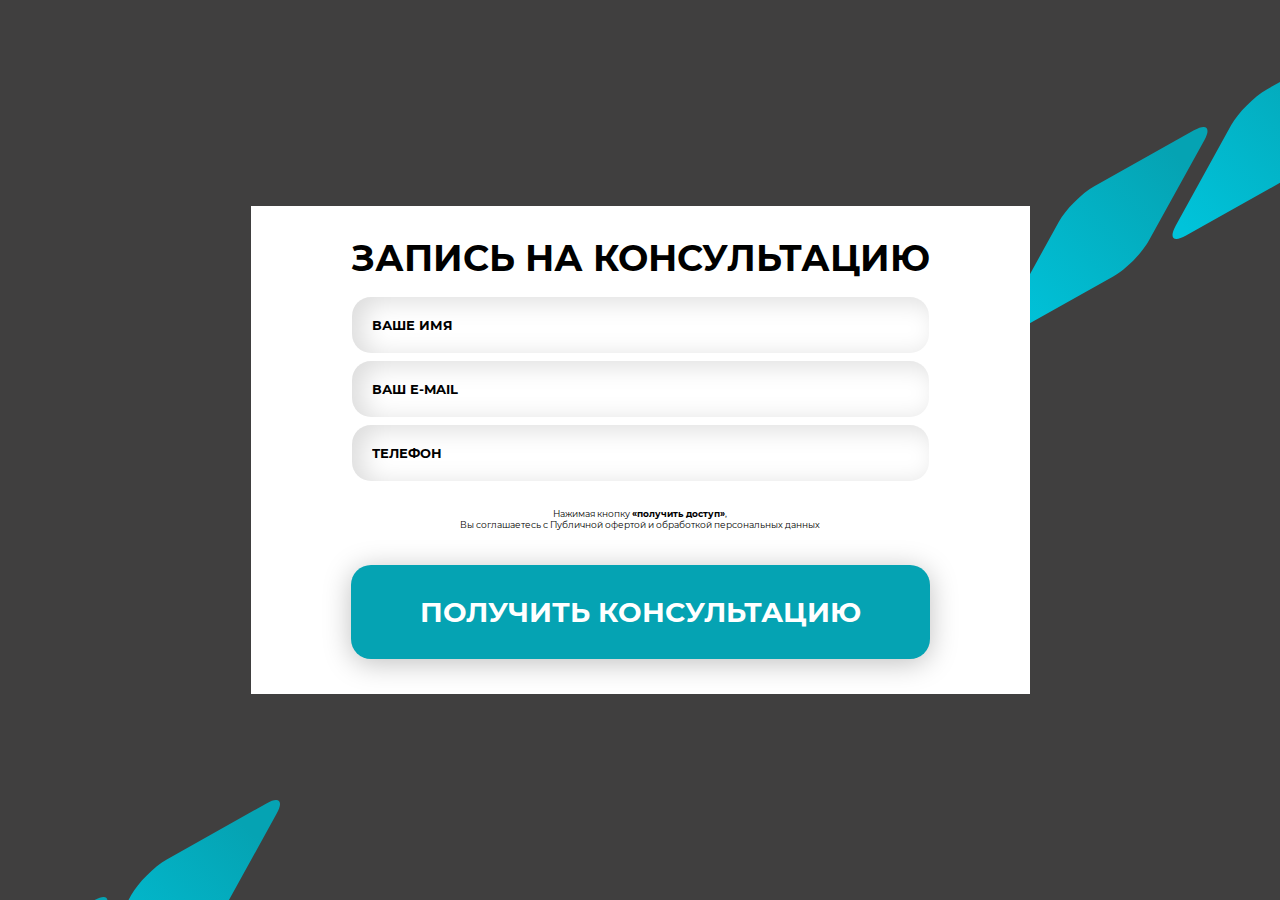
==== commit d1e15487: "edit registr form, add hover to buttons" ====
--- a/consultation.html
+++ b/consultation.html
@@ -13,7 +13,7 @@
     <title>Sreda</title>
     <link rel="stylesheet" href="./font/Montserrat/stylesheet.css">
     <link rel="stylesheet" href="./css/custom-select.css">
-    <link rel="stylesheet" href="./css/style.css?4635423565">
+    <link rel="stylesheet" href="./css/style.css?7345345">
 
     <script src="./js/jquery-3.4.0.min.js"></script>
 </head>
@@ -21,7 +21,7 @@
 <body>
     <div class="form-container">
         <div class="form-wrapper">
-            <form action="#" autocomplete="off" class="form-valid">
+            <form action="./thanks.html" autocomplete="off" class="form-valid">
                 <div class="form-header">
                     запись на консультацию
                 </div>
--- a/css/style.css
+++ b/css/style.css
@@ -449,6 +449,12 @@
   margin-left: 10px;
 }
 
+.btn-blue:hover {
+  -webkit-animation: hoverShine 200ms;
+       -o-animation: hoverShine 200ms;
+          animation: hoverShine 200ms;
+}
+
 .twoBlocks {
   padding: 80px 60px;
   background: -webkit-gradient(linear, left top, left bottom, from(#05A3B3), to(#00C3DA));
@@ -1369,6 +1375,12 @@
   color: #FFFFFF;
   cursor: pointer;
   display: block;
+}
+
+.involved .bottom-row .btn-col .btn-navy:hover {
+  -webkit-animation: hoverShine 200ms;
+       -o-animation: hoverShine 200ms;
+          animation: hoverShine 200ms;
 }
 
 .unique {
@@ -1621,6 +1633,12 @@
   display: block;
 }
 
+.unique .bottom-row .btn-col .btn-navy:hover {
+  -webkit-animation: hoverShine 200ms;
+       -o-animation: hoverShine 200ms;
+          animation: hoverShine 200ms;
+}
+
 .case {
   background: #403F3F;
   position: relative;
@@ -1917,6 +1935,12 @@
           box-shadow: 0px 4px 28px rgba(0, 0, 0, 0.25);
 }
 
+.how-it-was .btn-wrap .btn-blue:hover {
+  -webkit-animation: hoverShine 200ms;
+       -o-animation: hoverShine 200ms;
+          animation: hoverShine 200ms;
+}
+
 .result {
   padding-top: 20px;
   padding-bottom: 50px;
@@ -2037,6 +2061,12 @@
   color: #05A3B3;
 }
 
+.result .btn-wrap .btn-lightblue:hover {
+  -webkit-animation: hoverShine 200ms;
+       -o-animation: hoverShine 200ms;
+          animation: hoverShine 200ms;
+}
+
 .activate {
   background: #403F3F;
   padding-top: 200px;
@@ -2136,6 +2166,12 @@
   text-align: center;
   text-transform: uppercase;
   color: #05A3B3;
+}
+
+.activate .btn-wrap .btn-lightblue:hover {
+  -webkit-animation: hoverShine 200ms;
+       -o-animation: hoverShine 200ms;
+          animation: hoverShine 200ms;
 }
 
 .six-months {
@@ -2542,6 +2578,12 @@
   color: #05A3B3;
 }
 
+.questions .questions-row .text-col .btn-wrap .btn-lightblue:hover {
+  -webkit-animation: hoverShine 200ms;
+       -o-animation: hoverShine 200ms;
+          animation: hoverShine 200ms;
+}
+
 .load-wrapper {
   position: fixed;
   top: 0px;
@@ -2780,6 +2822,12 @@
   cursor: pointer;
 }
 
+.form-container .back-wrapper .btn-back:hover {
+  -webkit-animation: hoverShine 200ms;
+       -o-animation: hoverShine 200ms;
+          animation: hoverShine 200ms;
+}
+
 .form-container .form-group {
   padding-bottom: 6px;
   position: relative;
@@ -2997,6 +3045,69 @@
   text-transform: uppercase;
   color: #FFFFFF;
   cursor: pointer;
+  -webkit-box-shadow: 0px 4px 28px rgba(0, 0, 0, 0.25);
+          box-shadow: 0px 4px 28px rgba(0, 0, 0, 0.25);
+}
+
+.form-container .btn-wrap .btn-submit:hover {
+  -webkit-animation: hoverShine 200ms;
+       -o-animation: hoverShine 200ms;
+          animation: hoverShine 200ms;
+}
+
+.form-container .hidden {
+  display: none;
+}
+
+.form-container .show-promocode {
+  cursor: pointer;
+}
+
+/* Declare shine on hover animation */
+@-webkit-keyframes hoverShine {
+  0% {
+    background-image: -webkit-linear-gradient(315deg, rgba(255, 255, 255, 0.4) 0%, rgba(255, 255, 255, 0) 50%, rgba(255, 255, 255, 0) 100%);
+    background-image: linear-gradient(135deg, rgba(255, 255, 255, 0.4) 0%, rgba(255, 255, 255, 0) 50%, rgba(255, 255, 255, 0) 100%);
+  }
+  50% {
+    background-image: -webkit-linear-gradient(315deg, rgba(255, 255, 255, 0) 0%, rgba(255, 255, 255, 0.4) 50%, rgba(255, 255, 255, 0) 100%);
+    background-image: linear-gradient(135deg, rgba(255, 255, 255, 0) 0%, rgba(255, 255, 255, 0.4) 50%, rgba(255, 255, 255, 0) 100%);
+  }
+  100% {
+    background-image: -webkit-linear-gradient(315deg, rgba(255, 255, 255, 0) 0%, rgba(255, 255, 255, 0) 50%, rgba(255, 255, 255, 0.4) 100%);
+    background-image: linear-gradient(135deg, rgba(255, 255, 255, 0) 0%, rgba(255, 255, 255, 0) 50%, rgba(255, 255, 255, 0.4) 100%);
+  }
+}
+@-o-keyframes hoverShine {
+  0% {
+    background-image: -o-linear-gradient(315deg, rgba(255, 255, 255, 0.4) 0%, rgba(255, 255, 255, 0) 50%, rgba(255, 255, 255, 0) 100%);
+    background-image: linear-gradient(135deg, rgba(255, 255, 255, 0.4) 0%, rgba(255, 255, 255, 0) 50%, rgba(255, 255, 255, 0) 100%);
+  }
+  50% {
+    background-image: -o-linear-gradient(315deg, rgba(255, 255, 255, 0) 0%, rgba(255, 255, 255, 0.4) 50%, rgba(255, 255, 255, 0) 100%);
+    background-image: linear-gradient(135deg, rgba(255, 255, 255, 0) 0%, rgba(255, 255, 255, 0.4) 50%, rgba(255, 255, 255, 0) 100%);
+  }
+  100% {
+    background-image: -o-linear-gradient(315deg, rgba(255, 255, 255, 0) 0%, rgba(255, 255, 255, 0) 50%, rgba(255, 255, 255, 0.4) 100%);
+    background-image: linear-gradient(135deg, rgba(255, 255, 255, 0) 0%, rgba(255, 255, 255, 0) 50%, rgba(255, 255, 255, 0.4) 100%);
+  }
+}
+@keyframes hoverShine {
+  0% {
+    background-image: -webkit-linear-gradient(315deg, rgba(255, 255, 255, 0.4) 0%, rgba(255, 255, 255, 0) 50%, rgba(255, 255, 255, 0) 100%);
+    background-image: -o-linear-gradient(315deg, rgba(255, 255, 255, 0.4) 0%, rgba(255, 255, 255, 0) 50%, rgba(255, 255, 255, 0) 100%);
+    background-image: linear-gradient(135deg, rgba(255, 255, 255, 0.4) 0%, rgba(255, 255, 255, 0) 50%, rgba(255, 255, 255, 0) 100%);
+  }
+  50% {
+    background-image: -webkit-linear-gradient(315deg, rgba(255, 255, 255, 0) 0%, rgba(255, 255, 255, 0.4) 50%, rgba(255, 255, 255, 0) 100%);
+    background-image: -o-linear-gradient(315deg, rgba(255, 255, 255, 0) 0%, rgba(255, 255, 255, 0.4) 50%, rgba(255, 255, 255, 0) 100%);
+    background-image: linear-gradient(135deg, rgba(255, 255, 255, 0) 0%, rgba(255, 255, 255, 0.4) 50%, rgba(255, 255, 255, 0) 100%);
+  }
+  100% {
+    background-image: -webkit-linear-gradient(315deg, rgba(255, 255, 255, 0) 0%, rgba(255, 255, 255, 0) 50%, rgba(255, 255, 255, 0.4) 100%);
+    background-image: -o-linear-gradient(315deg, rgba(255, 255, 255, 0) 0%, rgba(255, 255, 255, 0) 50%, rgba(255, 255, 255, 0.4) 100%);
+    background-image: linear-gradient(135deg, rgba(255, 255, 255, 0) 0%, rgba(255, 255, 255, 0) 50%, rgba(255, 255, 255, 0.4) 100%);
+  }
 }
 
 @media screen and (max-width: 1350px) {
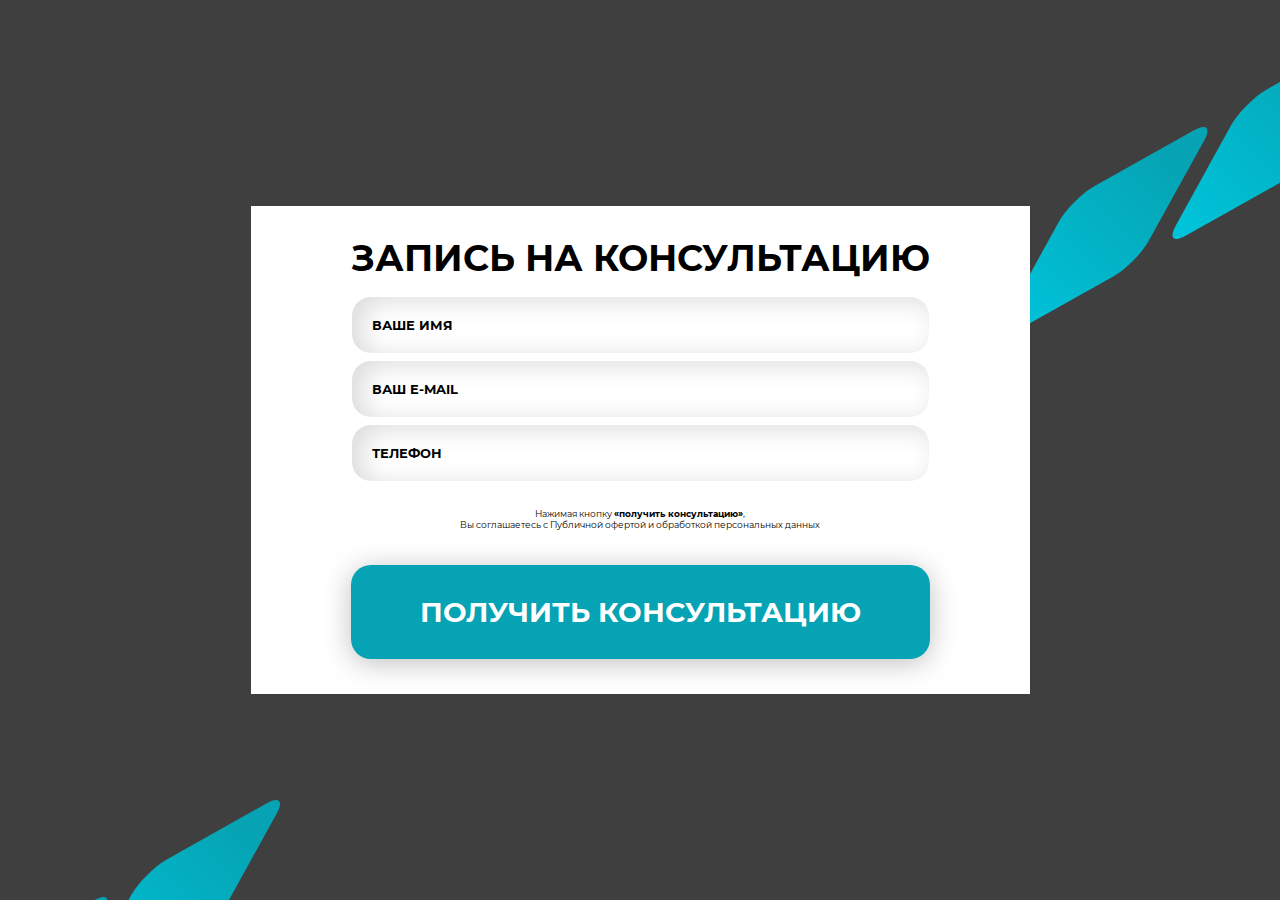
==== commit 26e02752: "change text for consulting form, add link for user agreement" ====
--- a/consultation.html
+++ b/consultation.html
@@ -13,7 +13,7 @@
     <title>Sreda</title>
     <link rel="stylesheet" href="./font/Montserrat/stylesheet.css">
     <link rel="stylesheet" href="./css/custom-select.css">
-    <link rel="stylesheet" href="./css/style.css?7345345">
+    <link rel="stylesheet" href="./css/style.css?235234">
 
     <script src="./js/jquery-3.4.0.min.js"></script>
 </head>
@@ -44,8 +44,9 @@
                     </div>
                 </div>
                 <div class="form-text">
-                    Нажимая кнопку <span class="bold">«получить доступ»</span>, <br>
-                    Вы соглашаетесь с Публичной офертой и обработкой персональных данных
+                    Нажимая кнопку <span class="bold">«получить консультацию»</span>, <br>
+                    Вы соглашаетесь с
+                        <a href="https://sreda.com.ru/img/user_agreement.pdf" target="_blank">Публичной офертой и обработкой персональных данных</a>
                 </div>
                 <div class="btn-wrap">
                     <button class="btn-submit valid-form-send">
--- a/css/style.css
+++ b/css/style.css
@@ -3028,6 +3028,12 @@
   font-weight: bold;
 }
 
+.form-container .form-text a {
+  color: inherit;
+  text-decoration: none;
+  outline: none;
+}
+
 .form-container .btn-wrap .btn-submit {
   display: block;
   width: 100%;
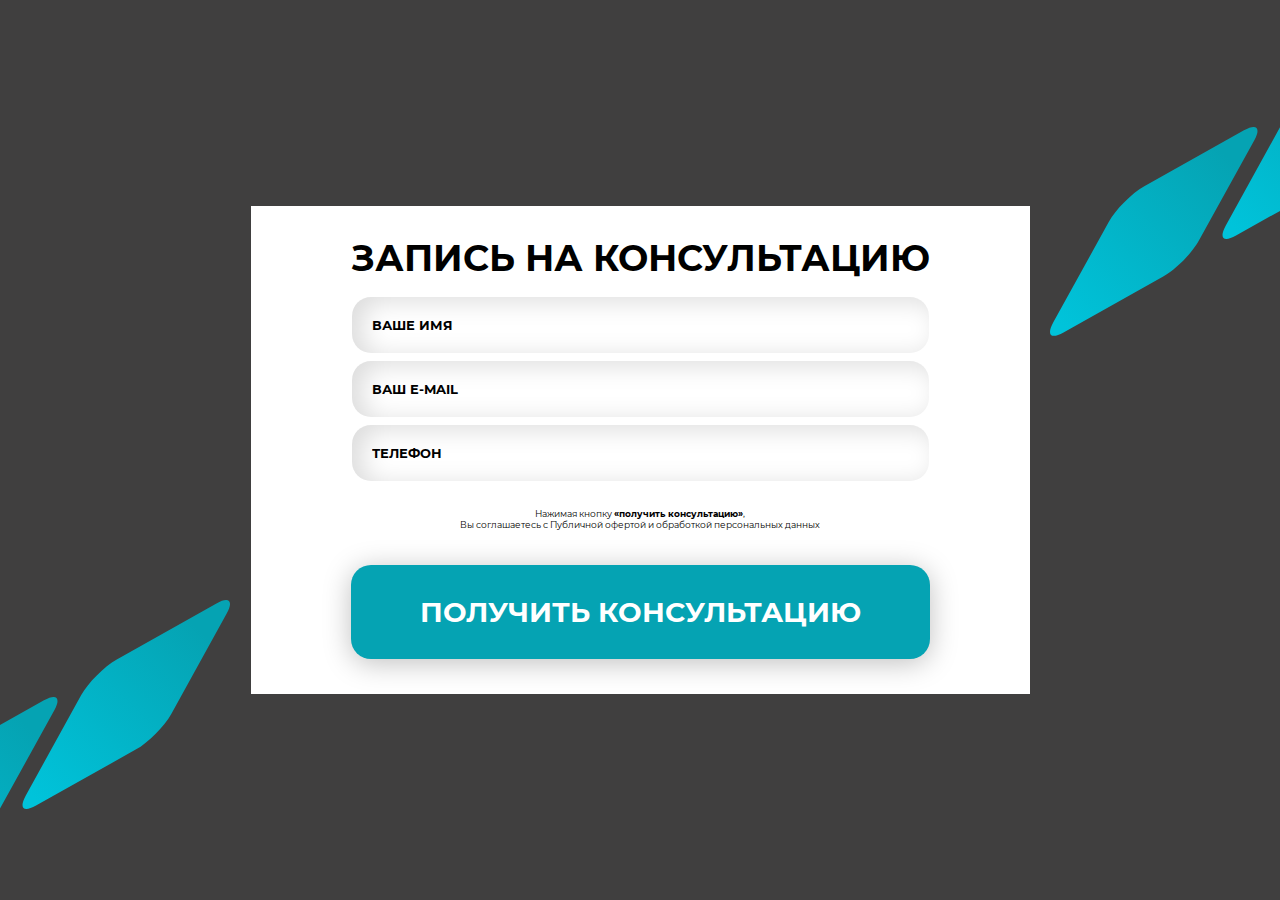
==== commit bd4b6202: "add calculator visulisation" ====
--- a/consultation.html
+++ b/consultation.html
@@ -13,7 +13,7 @@
     <title>Sreda</title>
     <link rel="stylesheet" href="./font/Montserrat/stylesheet.css">
     <link rel="stylesheet" href="./css/custom-select.css">
-    <link rel="stylesheet" href="./css/style.css?235234">
+    <link rel="stylesheet" href="./css/style.css">
 
     <script src="./js/jquery-3.4.0.min.js"></script>
 </head>
--- a/css/style.css
+++ b/css/style.css
@@ -80,16 +80,6 @@
   position: relative;
   max-width: 100%;
   overflow: hidden;
-}
-
-.banner::before {
-  content: "";
-  width: 100%;
-  height: 38px;
-  background: #05A3B3;
-  display: block;
-  position: relative;
-  z-index: 50;
 }
 
 .banner::after {
@@ -105,6 +95,58 @@
   top: -20px;
   right: 18%;
   z-index: 1;
+}
+
+.banner .log-in-wrap {
+  width: 100%;
+  background: #05A3B3;
+  min-height: 38px;
+  display: -webkit-box;
+  display: -webkit-flex;
+  display: -ms-flexbox;
+  display: flex;
+  -webkit-box-align: center;
+  -webkit-align-items: center;
+      -ms-flex-align: center;
+          align-items: center;
+  -webkit-box-pack: end;
+  -webkit-justify-content: flex-end;
+      -ms-flex-pack: end;
+          justify-content: flex-end;
+  position: relative;
+  z-index: 50;
+  padding-left: 70px;
+  padding-right: 70px;
+  padding-top: 10px;
+  padding-bottom: 10px;
+}
+
+.banner .log-in-wrap .log-in {
+  display: block;
+  text-decoration: none;
+  outline: none;
+  border-radius: 20px;
+  padding: 10px 30px;
+  font-family: "Montserrat";
+  font-weight: bold;
+  font-size: 16px;
+  line-height: 16px;
+  text-transform: uppercase;
+  color: #05A3B3;
+  text-align: center;
+  white-space: normal;
+  cursor: pointer;
+  -webkit-box-shadow: 0px 4px 4px rgba(0, 0, 0, 0.25);
+          box-shadow: 0px 4px 4px rgba(0, 0, 0, 0.25);
+  background: #ffffff;
+  border: 1px solid #05A3B3;
+  -webkit-transition: opacity 0.3s ease-in;
+  -o-transition: opacity 0.3s ease-in;
+  transition: opacity 0.3s ease-in;
+}
+
+.banner .log-in-wrap .log-in:hover {
+  opacity: 0.8;
 }
 
 .banner .banner-content {
@@ -2729,7 +2771,7 @@
   content: "";
   position: absolute;
   top: 30px;
-  right: -100px;
+  right: -150px;
   width: 380px;
   height: 306px;
   background: url(./../images/form-bg.svg);
@@ -2743,8 +2785,8 @@
 .form-container::after {
   content: "";
   position: absolute;
-  top: 800px;
-  left: -100px;
+  top: 600px;
+  left: -150px;
   width: 380px;
   height: 306px;
   background: url(./../images/form-bg.svg);
@@ -2796,6 +2838,16 @@
   text-transform: uppercase;
   text-align: center;
   color: #61C3D9;
+}
+
+.form-container .bottm-text {
+  font-family: "Montserrat";
+  font-weight: bold;
+  font-size: 18px;
+  line-height: 24px;
+  padding-top: 40px;
+  text-align: center;
+  color: #000000;
 }
 
 .form-container .back-wrapper {
@@ -3061,12 +3113,493 @@
           animation: hoverShine 200ms;
 }
 
+.form-container .show-promocode {
+  -webkit-box-shadow: 0px 4px 28px rgba(0, 0, 0, 0.25);
+          box-shadow: 0px 4px 28px rgba(0, 0, 0, 0.25);
+  padding: 20px 30px;
+  border-radius: 20px;
+  background: -webkit-gradient(linear, left top, left bottom, from(#4C6BFD), color-stop(35%, #4C6BFD), color-stop(67%, #76D4FE), to(#C1ECFF));
+  background: -webkit-linear-gradient(top, #4C6BFD 0%, #4C6BFD 35%, #76D4FE 67%, #C1ECFF 100%);
+  background: -o-linear-gradient(top, #4C6BFD 0%, #4C6BFD 35%, #76D4FE 67%, #C1ECFF 100%);
+  background: linear-gradient(180deg, #4C6BFD 0%, #4C6BFD 35%, #76D4FE 67%, #C1ECFF 100%);
+  background-position: bottom;
+  background-repeat: no-repeat;
+  -webkit-background-size: 100% 300%;
+          background-size: 100% 300%;
+}
+
 .form-container .hidden {
   display: none;
 }
 
 .form-container .show-promocode {
   cursor: pointer;
+}
+
+.calculator {
+  width: 100%;
+  background: #403F3F;
+  position: relative;
+  max-width: 100%;
+  overflow: hidden;
+  padding-top: 70px;
+  padding-bottom: 70px;
+  padding-right: 70px;
+  padding-left: 70px;
+  display: none;
+}
+
+.calculator::before {
+  content: "";
+  position: absolute;
+  top: 30px;
+  right: -150px;
+  width: 380px;
+  height: 306px;
+  background: url(./../images/form-bg.svg);
+  background-position: center right;
+  background-repeat: no-repeat;
+  -webkit-background-size: contain;
+          background-size: contain;
+  z-index: 1;
+}
+
+.calculator::after {
+  content: "";
+  position: absolute;
+  top: 500px;
+  left: -150px;
+  width: 380px;
+  height: 306px;
+  background: url(./../images/form-bg.svg);
+  background-position: center right;
+  background-repeat: no-repeat;
+  -webkit-background-size: contain;
+          background-size: contain;
+  z-index: 1;
+}
+
+.calculator .section-content {
+  max-width: 780px;
+  margin: auto;
+  width: 100%;
+  background: #ffffff;
+  padding-top: 45px;
+  padding-bottom: 45px;
+  padding-left: 45px;
+  padding-right: 45px;
+  position: relative;
+  z-index: 50;
+}
+
+.calculator .calculator-header {
+  font-family: "Montserrat";
+  font-weight: bold;
+  font-size: 36px;
+  line-height: 44px;
+  text-transform: uppercase;
+  color: #000000;
+  padding-bottom: 18px;
+}
+
+.calculator .calc-group {
+  padding-bottom: 35px;
+}
+
+.calculator .calc-group .group-name {
+  font-family: "Montserrat";
+  font-weight: bold;
+  font-size: 13px;
+  line-height: 16px;
+  text-transform: uppercase;
+  color: #000000;
+  padding-bottom: 18px;
+}
+
+.calculator .calc-group .group-wrap {
+  position: relative;
+}
+
+.calculator .calc-group .group-wrap .bottom-text {
+  position: absolute;
+  font-family: "Montserrat";
+  font-style: normal;
+  font-weight: bold;
+  font-size: 13px;
+  line-height: 16px;
+  text-transform: uppercase;
+  color: #61C3D9;
+  bottom: 0px;
+  right: -25px;
+}
+
+.calculator .calc-group .group-wrap .group-row {
+  display: -webkit-box;
+  display: -webkit-flex;
+  display: -ms-flexbox;
+  display: flex;
+  -webkit-box-align: stretch;
+  -webkit-align-items: stretch;
+      -ms-flex-align: stretch;
+          align-items: stretch;
+  -webkit-box-pack: start;
+  -webkit-justify-content: flex-start;
+      -ms-flex-pack: start;
+          justify-content: flex-start;
+  width: calc(100% - 90px);
+  border-radius: 28.5px;
+}
+
+.calculator .calc-group .group-wrap .group-row:first-child {
+  -webkit-box-shadow: 0px 1px 47px -5px rgba(0, 0, 0, 0.27);
+          box-shadow: 0px 1px 47px -5px rgba(0, 0, 0, 0.27);
+}
+
+.calculator .calc-group .group-wrap .group-row:first-child .value-item:last-child {
+  position: relative;
+}
+
+.calculator .calc-group .group-wrap .group-row:first-child .value-item:last-child::after {
+  content: "";
+  position: absolute;
+  top: -8px;
+  bottom: -8px;
+  right: -15px;
+  width: 90px;
+  border-top: 4px solid #05A3B3;
+  border-bottom: 4px solid #05A3B3;
+  border-right: 4px solid #05A3B3;
+  border-top-right-radius: 28.5px;
+  border-bottom-right-radius: 28.5px;
+}
+
+.calculator .calc-group .group-wrap .group-row > div {
+  width: 20%;
+  min-width: 20%;
+}
+
+.calculator .calc-group .group-wrap .group-row .value-item {
+  position: relative;
+  display: block;
+  background: transparent;
+  border-radius: 28.5px;
+  padding: 10px;
+  width: 100%;
+  font-family: "Montserrat";
+  font-weight: bold;
+  font-size: 13px;
+  line-height: 16px;
+  color: #000000;
+  text-align: center;
+  position: relative;
+}
+
+.calculator .calc-group .group-wrap .group-row .value-item .text {
+  position: relative;
+  z-index: 50;
+}
+
+.calculator .calc-group .group-wrap .group-row .value-item.blue-item {
+  text-transform: uppercase;
+  color: #ffffff;
+}
+
+.calculator .calc-group .group-wrap .group-row .value-item.blue-item::before {
+  background: #61C3D9;
+  left: 0px;
+  -webkit-box-shadow: inset 10px 4px 26px rgba(0, 0, 0, 0.14);
+          box-shadow: inset 10px 4px 26px rgba(0, 0, 0, 0.14);
+}
+
+.calculator .calc-group .group-wrap .group-row .value-item::before {
+  content: "";
+  position: absolute;
+  top: 0px;
+  bottom: 0px;
+  right: -0px;
+  left: -50px;
+  border-radius: 28.5px;
+  background: #FFFFFF;
+  z-index: 1;
+  -webkit-transition: background 0.3s ease-in;
+  -o-transition: background 0.3s ease-in;
+  transition: background 0.3s ease-in;
+}
+
+.calculator .calc-group .group-wrap .group-row .value-item:nth-child(1) {
+  z-index: 100;
+}
+
+.calculator .calc-group .group-wrap .group-row .value-item:nth-child(2) {
+  z-index: 90;
+  padding-left: 0px;
+}
+
+.calculator .calc-group .group-wrap .group-row .value-item:nth-child(3) {
+  z-index: 80;
+}
+
+.calculator .calc-group .group-wrap .group-row .value-item:nth-child(4) {
+  z-index: 70;
+}
+
+.calculator .calc-group .group-wrap .group-row .value-item:nth-child(5) {
+  z-index: 60;
+}
+
+.calculator .calc-group .group-wrap .group-row .value-item:first-child::before {
+  left: 0px;
+}
+
+.calculator .calc-group .group-wrap .group-row .value-item:nth-child(even)::before {
+  -webkit-box-shadow: inset 10px 4px 26px rgba(0, 0, 0, 0.14);
+          box-shadow: inset 10px 4px 26px rgba(0, 0, 0, 0.14);
+}
+
+.calculator .calc-group .group-wrap .group-row .percent-item {
+  text-align: center;
+  font-family: "Montserrat";
+  font-weight: bold;
+  font-size: 13px;
+  line-height: 16px;
+  color: #05A3B3;
+  padding-top: 18px;
+}
+
+.calculator .calc-group .group-wrap .group-row .percent-item:first-child {
+  color: #000000;
+}
+
+.calculator .calc-block {
+  background: #FFFFFF;
+  -webkit-box-shadow: 0px 4px 4px rgba(0, 0, 0, 0.25), inset 0px 4px 4px rgba(0, 0, 0, 0.25);
+          box-shadow: 0px 4px 4px rgba(0, 0, 0, 0.25), inset 0px 4px 4px rgba(0, 0, 0, 0.25);
+  border-radius: 28.5px;
+}
+
+.calculator .calc-block .calc-row {
+  display: -webkit-box;
+  display: -webkit-flex;
+  display: -ms-flexbox;
+  display: flex;
+  -webkit-box-align: stretch;
+  -webkit-align-items: stretch;
+      -ms-flex-align: stretch;
+          align-items: stretch;
+  -webkit-box-pack: justify;
+  -webkit-justify-content: space-between;
+      -ms-flex-pack: justify;
+          justify-content: space-between;
+}
+
+.calculator .calc-block .calc-row .white-col {
+  width: 52%;
+  padding: 15px 25px;
+}
+
+.calculator .calc-block .calc-row .blue-col {
+  width: 48%;
+  padding: 15px 25px;
+  background: -webkit-gradient(linear, left top, left bottom, from(#05A3B3), to(#61C3D9));
+  background: -webkit-linear-gradient(top, #05A3B3 0%, #61C3D9 100%);
+  background: -o-linear-gradient(top, #05A3B3 0%, #61C3D9 100%);
+  background: linear-gradient(180deg, #05A3B3 0%, #61C3D9 100%);
+  -webkit-box-shadow: 0px 4px 4px rgba(0, 0, 0, 0.25);
+          box-shadow: 0px 4px 4px rgba(0, 0, 0, 0.25);
+  border-radius: 28.5px;
+}
+
+.calculator .calc-block .calc-row .block-header {
+  font-family: "Montserrat";
+  font-weight: bold;
+  font-size: 24px;
+  line-height: 29px;
+  text-transform: uppercase;
+  color: #000000;
+  text-align: center;
+}
+
+.calculator .calc-block .calc-row .under-header {
+  font-family: "Montserrat";
+  font-size: 11px;
+  line-height: 13px;
+  color: #05A3B3;
+  text-transform: uppercase;
+  text-align: center;
+  padding-bottom: 35px;
+}
+
+.calculator .calc-block .calc-row .group-row {
+  padding-bottom: 25px;
+  display: -webkit-box;
+  display: -webkit-flex;
+  display: -ms-flexbox;
+  display: flex;
+  -webkit-box-align: center;
+  -webkit-align-items: center;
+      -ms-flex-align: center;
+          align-items: center;
+  -webkit-box-pack: justify;
+  -webkit-justify-content: space-between;
+      -ms-flex-pack: justify;
+          justify-content: space-between;
+}
+
+.calculator .calc-block .calc-row .group-row .label {
+  font-family: "Montserrat";
+  font-weight: bold;
+  font-size: 14px;
+  line-height: 17px;
+  color: #000000;
+}
+
+.calculator .calc-block .calc-row .cost-row {
+  display: -webkit-box;
+  display: -webkit-flex;
+  display: -ms-flexbox;
+  display: flex;
+  -webkit-box-align: start;
+  -webkit-align-items: flex-start;
+      -ms-flex-align: start;
+          align-items: flex-start;
+  -webkit-box-pack: justify;
+  -webkit-justify-content: space-between;
+      -ms-flex-pack: justify;
+          justify-content: space-between;
+  padding-top: 20px;
+}
+
+.calculator .calc-block .calc-row .cost-row .currency-wrap .select-styled {
+  background: transparent;
+  padding: 8px;
+  padding-left: 35px;
+  -webkit-box-shadow: none;
+          box-shadow: none;
+  font-weight: bold;
+  font-size: 18px;
+  line-height: 22px;
+  color: #FFFFFF;
+  border: none;
+}
+
+.calculator .calc-block .calc-row .cost-row .currency-wrap .select-styled::after {
+  background: url(./../images/white-arrow.svg);
+  background-position: center;
+  -webkit-background-size: contain;
+          background-size: contain;
+  background-repeat: no-repeat;
+  right: inherit;
+  left: 0px;
+}
+
+.calculator .calc-block .calc-row .cost-row .currency-wrap .select-options {
+  max-height: 160px;
+}
+
+.calculator .calc-block .calc-row .cost-row .cost-col {
+  display: -webkit-box;
+  display: -webkit-flex;
+  display: -ms-flexbox;
+  display: flex;
+  -webkit-box-align: start;
+  -webkit-align-items: flex-start;
+      -ms-flex-align: start;
+          align-items: flex-start;
+  -webkit-box-pack: justify;
+  -webkit-justify-content: space-between;
+      -ms-flex-pack: justify;
+          justify-content: space-between;
+}
+
+.calculator .calc-block .calc-row .cost-row .cost-col .price-for-month {
+  font-family: "Montserrat";
+  font-weight: bold;
+  font-size: 48px;
+  line-height: 48px;
+  text-align: center;
+  text-transform: uppercase;
+  background: -webkit-gradient(linear, left top, left bottom, from(#C1ECFF), to(rgba(193, 236, 255, 0.79)));
+  background: -webkit-linear-gradient(top, #C1ECFF 0%, rgba(193, 236, 255, 0.79) 100%);
+  background: -o-linear-gradient(top, #C1ECFF 0%, rgba(193, 236, 255, 0.79) 100%);
+  background: linear-gradient(180deg, #C1ECFF 0%, rgba(193, 236, 255, 0.79) 100%);
+  -webkit-background-clip: text;
+  -webkit-text-fill-color: transparent;
+  color: #C1ECFF;
+}
+
+.calculator .calc-block .calc-row .cost-row .cost-col .label {
+  font-family: "Montserrat";
+  font-weight: bold;
+  font-size: 18px;
+  line-height: 22px;
+  color: #FFFFFF;
+  padding-left: 15px;
+  padding-top: 5px;
+}
+
+.calculator .calc-block .calc-row .total-row {
+  display: -webkit-box;
+  display: -webkit-flex;
+  display: -ms-flexbox;
+  display: flex;
+  -webkit-box-align: center;
+  -webkit-align-items: center;
+      -ms-flex-align: center;
+          align-items: center;
+  -webkit-box-pack: justify;
+  -webkit-justify-content: space-between;
+      -ms-flex-pack: justify;
+          justify-content: space-between;
+  padding-top: 40px;
+}
+
+.calculator .calc-block .calc-row .total-row .text {
+  font-family: "Montserrat";
+  font-weight: bold;
+  font-size: 18px;
+  line-height: 22px;
+  color: #FFFFFF;
+}
+
+.calculator .calc-block .calc-row .total-row .total-price {
+  font-family: "Montserrat";
+  font-weight: bold;
+  font-size: 24px;
+  line-height: 29px;
+  text-align: center;
+  text-transform: uppercase;
+  color: #000000;
+  padding-left: 5px;
+  padding-right: 5px;
+}
+
+.calculator .calc-block .calc-row .customselect-wrapper .select-styled {
+  padding: 8px 35px;
+  padding-right: 65px;
+}
+
+.calculator .calc-block .calc-row .customselect-wrapper .select-options {
+  border-radius: 10px;
+  max-height: 130px;
+}
+
+.calculator .calc-block .calc-row .customselect-wrapper .select-options::-webkit-scrollbar {
+  width: 10px;
+  background-color: transparent;
+}
+
+.calculator .calc-block .calc-row .customselect-wrapper .select-options li {
+  padding: 8px 20px;
+  font-size: 13px;
+  line-height: 16px;
+}
+
+.calculator .calc-block .calc-row .students-wrap {
+  min-width: 135px;
+}
+
+.calculator .calc-block .calc-row .months-wrap {
+  min-width: 180px;
 }
 
 /* Declare shine on hover animation */
@@ -3337,9 +3870,6 @@
 }
 
 @media screen and (max-width: 1200px) {
-  .banner::before {
-    height: 30px;
-  }
   .banner::after {
     width: 756px;
     height: 756px;
@@ -3745,6 +4275,17 @@
     height: 600px;
     top: -20px;
     right: 15%;
+  }
+  .banner .log-in-wrap {
+    padding-left: 50px;
+    padding-right: 40px;
+    padding-top: 8px;
+    padding-bottom: 8px;
+  }
+  .banner .log-in-wrap .log-in {
+    padding: 8px 20px;
+    font-size: 14px;
+    line-height: 14px;
   }
   .banner .banner-content {
     padding-top: 80px;
@@ -4285,6 +4826,11 @@
     font-size: 22px;
     line-height: 28px;
   }
+  .form-container .bottm-text {
+    font-size: 14px;
+    line-height: 18px;
+    padding-top: 20px;
+  }
   .form-container .question {
     font-size: 18px;
     line-height: 24px;
@@ -4299,6 +4845,58 @@
   }
   .form-container .answers-list .asnwer-item label {
     padding: 15px;
+  }
+  .calculator {
+    padding-left: 50px;
+    padding-right: 50px;
+  }
+  .calculator .section-content {
+    max-width: 650px;
+    padding: 35px 25px;
+  }
+  .calculator .calculator-header {
+    font-size: 32px;
+    line-height: 36px;
+  }
+  .calculator .calc-group .group-wrap .group-row {
+    width: calc(100% - 110px);
+  }
+  .calculator .calc-group .group-wrap .bottom-text {
+    right: -10px;
+  }
+  .calculator .calc-block .calc-row .under-header {
+    padding-bottom: 25px;
+  }
+  .calculator .calc-block .calc-row .block-header {
+    font-size: 22px;
+    line-height: 26px;
+  }
+  .calculator .calc-block .calc-row .white-col {
+    padding: 15px;
+  }
+  .calculator .calc-block .calc-row .blue-col {
+    padding: 15px;
+  }
+  .calculator .calc-block .calc-row .cost-row .cost-col .price-for-month {
+    font-size: 38px;
+    line-height: 38px;
+  }
+  .calculator .calc-block .calc-row .cost-row .cost-col .label {
+    font-size: 16px;
+    line-height: 20px;
+    padding-top: 3px;
+  }
+  .calculator .calc-block .calc-row .cost-row .currency-wrap .select-styled {
+    font-size: 16px;
+    line-height: 20px;
+    padding-left: 30px;
+  }
+  .calculator .calc-block .calc-row .cost-row .currency-wrap .select-styled::after {
+    width: 20px;
+  }
+  .calculator .calc-block .calc-row .total-row .text {
+    font-size: 16px;
+    line-height: 20px;
   }
 }
 
@@ -4366,14 +4964,15 @@
 }
 
 @media screen and (max-width: 768px) {
-  .banner::before {
-    height: 20px;
-  }
   .banner::after {
     width: 300px;
     height: 300px;
     top: 0px;
     right: 25%;
+  }
+  .banner .log-in-wrap {
+    padding-left: 30px;
+    padding-right: 30px;
   }
   .banner .banner-content {
     padding-top: 50px;
@@ -5117,6 +5716,11 @@
     font-size: 18px;
     line-height: 24px;
   }
+  .form-container .bottm-text {
+    font-size: 12px;
+    line-height: 14px;
+    padding-top: 15px;
+  }
   .form-container .back-wrapper .btn-back {
     font-size: 18px;
     line-height: 32px;
@@ -5153,6 +5757,116 @@
   .form-container .customselect-wrapper .select-styled {
     padding: 15px;
     padding-right: 40px;
+  }
+  .calculator {
+    padding-left: 30px;
+    padding-right: 30px;
+  }
+  .calculator::after {
+    top: 500px;
+    left: -150px;
+    width: 280px;
+    height: 206px;
+  }
+  .calculator::before {
+    top: 30px;
+    right: -150px;
+    width: 280px;
+    height: 206px;
+  }
+  .calculator .section-content {
+    max-width: 550px;
+    padding: 30px 20px;
+  }
+  .calculator .calculator-header {
+    font-size: 28px;
+    line-height: 32px;
+    padding-bottom: 10px;
+  }
+  .calculator .calc-group {
+    padding-bottom: 25px;
+  }
+  .calculator .calc-group .group-name {
+    padding-bottom: 10px;
+  }
+  .calculator .calc-group .group-wrap .bottom-text {
+    font-size: 10px;
+    line-height: 12px;
+    right: 0px;
+  }
+  .calculator .calc-group .group-wrap .group-row {
+    width: calc(100% - 60px);
+  }
+  .calculator .calc-group .group-wrap .group-row:first-child .value-item:last-child::after {
+    top: -4px;
+    bottom: -4px;
+    right: -10px;
+    width: 60px;
+    border-top: 2px solid #05A3B3;
+    border-bottom: 2px solid #05A3B3;
+    border-right: 2px solid #05A3B3;
+  }
+  .calculator .calc-group .group-wrap .group-row .value-item {
+    font-size: 10px;
+    line-height: 12px;
+  }
+  .calculator .calc-group .group-wrap .group-row .percent-item {
+    font-size: 10px;
+    line-height: 12px;
+    padding-top: 10px;
+  }
+  .calculator .calc-group .group-wrap .bottom-text {
+    right: -10px;
+  }
+  .calculator .calc-block .calc-row .customselect-wrapper .select-styled {
+    padding: 8px 15px;
+  }
+  .calculator .calc-block .calc-row .customselect-wrapper .select-styled::after {
+    width: 20px;
+    right: 15px;
+  }
+  .calculator .calc-block .calc-row .students-wrap {
+    min-width: 95px;
+  }
+  .calculator .calc-block .calc-row .months-wrap {
+    min-width: 140px;
+  }
+  .calculator .calc-block .calc-row .group-row .label {
+    font-size: 12px;
+    line-height: 16px;
+  }
+  .calculator .calc-block .calc-row .under-header {
+    padding-bottom: 20px;
+  }
+  .calculator .calc-block .calc-row .block-header {
+    font-size: 18px;
+    line-height: 22px;
+  }
+  .calculator .calc-block .calc-row .white-col {
+    padding: 15px 10px;
+  }
+  .calculator .calc-block .calc-row .blue-col {
+    padding: 15px 10px;
+  }
+  .calculator .calc-block .calc-row .cost-row .cost-col .price-for-month {
+    font-size: 36px;
+    line-height: 36px;
+  }
+  .calculator .calc-block .calc-row .cost-row .cost-col .label {
+    font-size: 14px;
+    line-height: 18px;
+  }
+  .calculator .calc-block .calc-row .cost-row .currency-wrap .select-styled {
+    font-size: 14px;
+    line-height: 18px;
+  }
+  .calculator .calc-block .calc-row .total-row .text {
+    font-size: 14px;
+    line-height: 18px;
+  }
+  .calculator .calc-block .calc-row .total-row .total-price {
+    font-size: 20px;
+    line-height: 24px;
   }
 }
 
@@ -5444,7 +6158,68 @@
   .form-container .back-wrapper .btn-back {
     font-size: 14px;
     line-height: 24px;
-    padding: 20px;
+    padding: 15px 20px;
+  }
+  .calculator {
+    padding-top: 40px;
+    padding-bottom: 40px;
+  }
+  .calculator .section-content {
+    max-width: 400px;
+    padding: 30px;
+  }
+  .calculator .calculator-header {
+    font-size: 24px;
+    line-height: 28px;
+  }
+  .calculator .calc-group .group-wrap .bottom-text {
+    font-size: 8px;
+    line-height: 10px;
+  }
+  .calculator .calc-group .group-wrap .group-row {
+    border-radius: 20px;
+  }
+  .calculator .calc-group .group-wrap .group-row .value-item {
+    border-radius: 20px;
+    font-size: 8px;
+    line-height: 10px;
+  }
+  .calculator .calc-group .group-wrap .group-row .value-item::before {
+    border-radius: 20px;
+    left: -20px;
+  }
+  .calculator .calc-group .group-wrap .group-row .percent-item {
+    font-size: 8px;
+    line-height: 10px;
+  }
+  .calculator .calc-block {
+    max-width: 300px;
+    margin: auto;
+    margin-top: 0px;
+  }
+  .calculator .calc-block .calc-row {
+    -webkit-box-orient: vertical;
+    -webkit-box-direction: normal;
+    -webkit-flex-direction: column;
+        -ms-flex-direction: column;
+            flex-direction: column;
+  }
+  .calculator .calc-block .calc-row .white-col {
+    width: 100%;
+    padding: 15px 25px;
+  }
+  .calculator .calc-block .calc-row .blue-col {
+    width: 100%;
+    padding: 15px 25px;
+  }
+  .calculator .calc-block .calc-row .group-row {
+    padding-bottom: 20px;
+  }
+  .calculator .calc-block .calc-row .cost-row {
+    padding-top: 15px;
+  }
+  .calculator .calc-block .calc-row .total-row {
+    padding-top: 20px;
   }
 }
 
@@ -5810,6 +6585,13 @@
     -webkit-text-stroke: 2px #05A3B3;
     padding-right: 10px;
     min-width: 95px;
+  }
+  .calculator {
+    padding-left: 20px;
+    padding-right: 20px;
+  }
+  .calculator .section-content {
+    padding: 20px 15px;
   }
   .steps .steps-content,
   .involved,
@@ -5824,7 +6606,8 @@
   .result .section-content,
   .six-months .section-content,
   .percent .section-content,
-  .questions .section-content {
+  .questions .section-content,
+  .banner .log-in-wrap {
     padding-left: 20px;
     padding-right: 20px;
   }
@@ -5845,5 +6628,11 @@
   .questions .questions-row .text-col .btn-wrap .btn-lightblue {
     padding: 15px 30px;
   }
+  .calculator .calc-group .group-wrap .group-row {
+    width: 100%;
+  }
+  .calculator .calc-group .group-wrap .bottom-text {
+    bottom: -15px;
+  }
 }
 /*# sourceMappingURL=style.css.map */